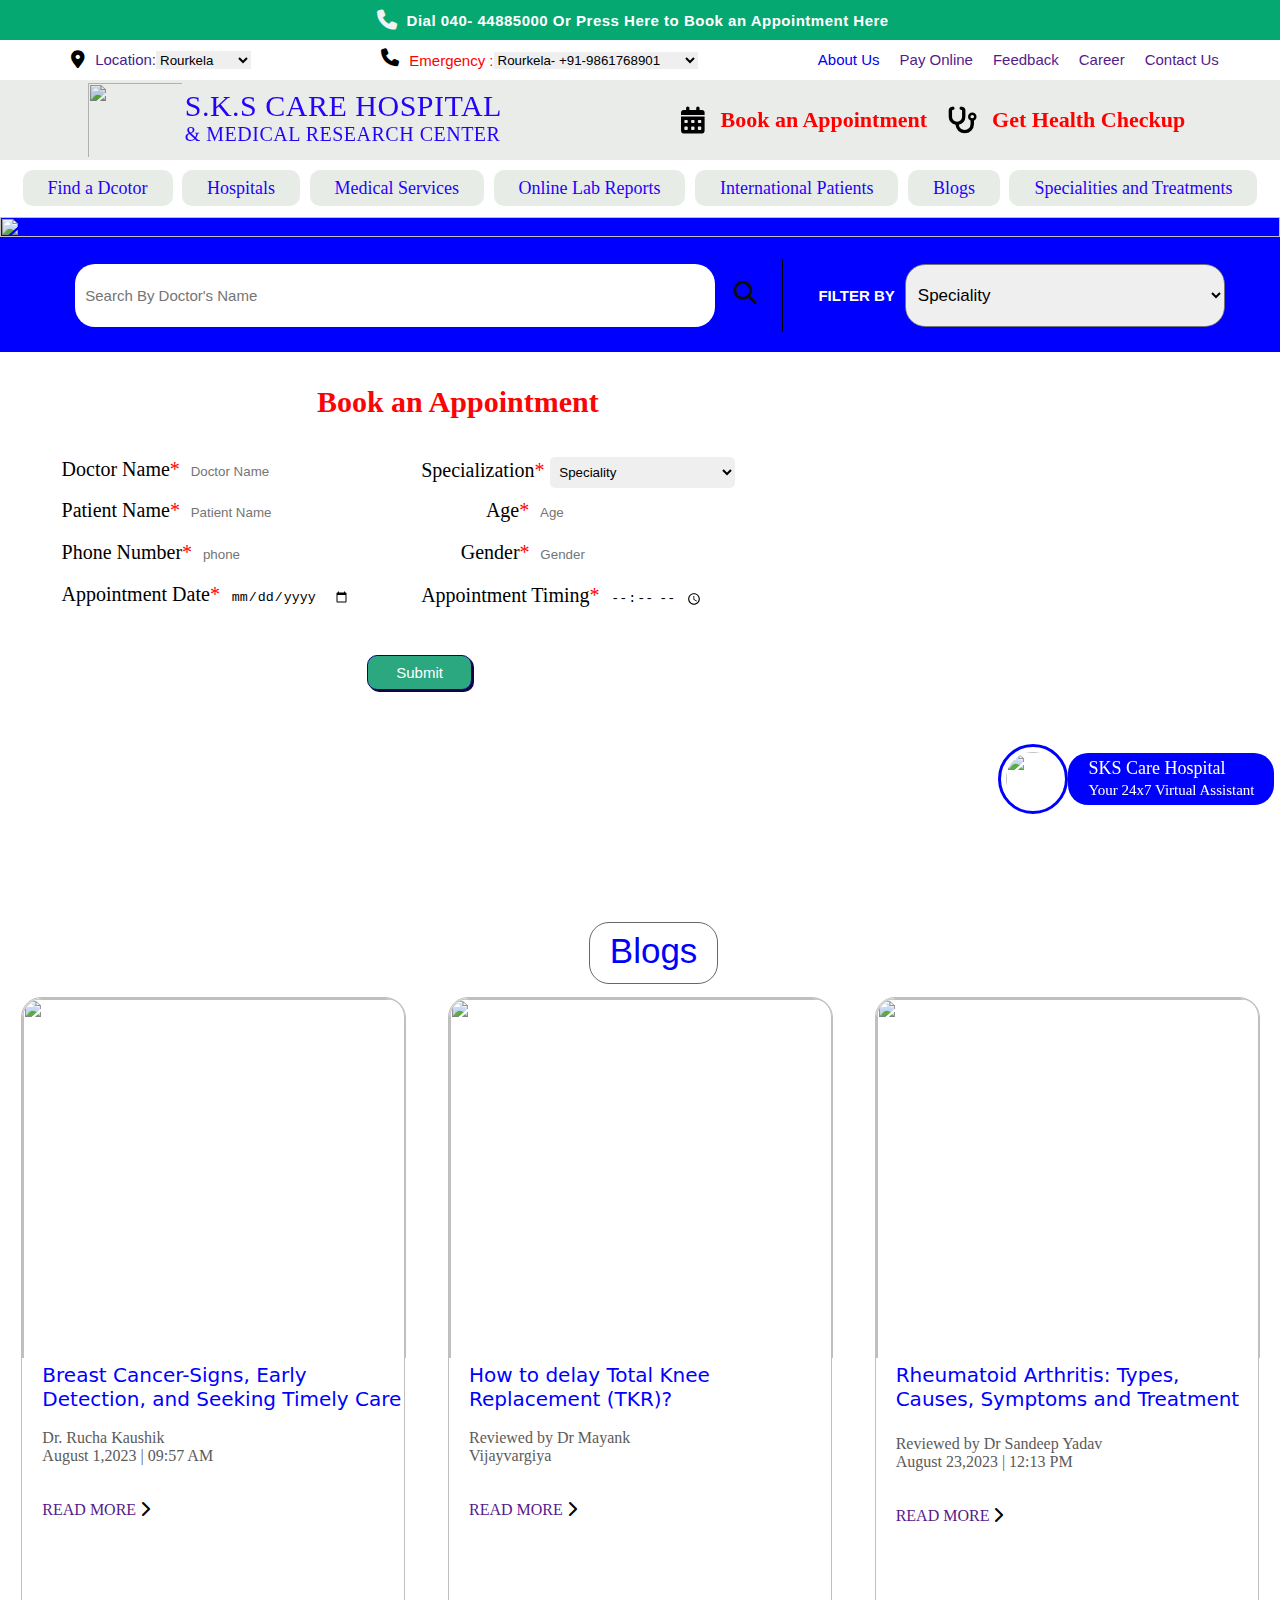
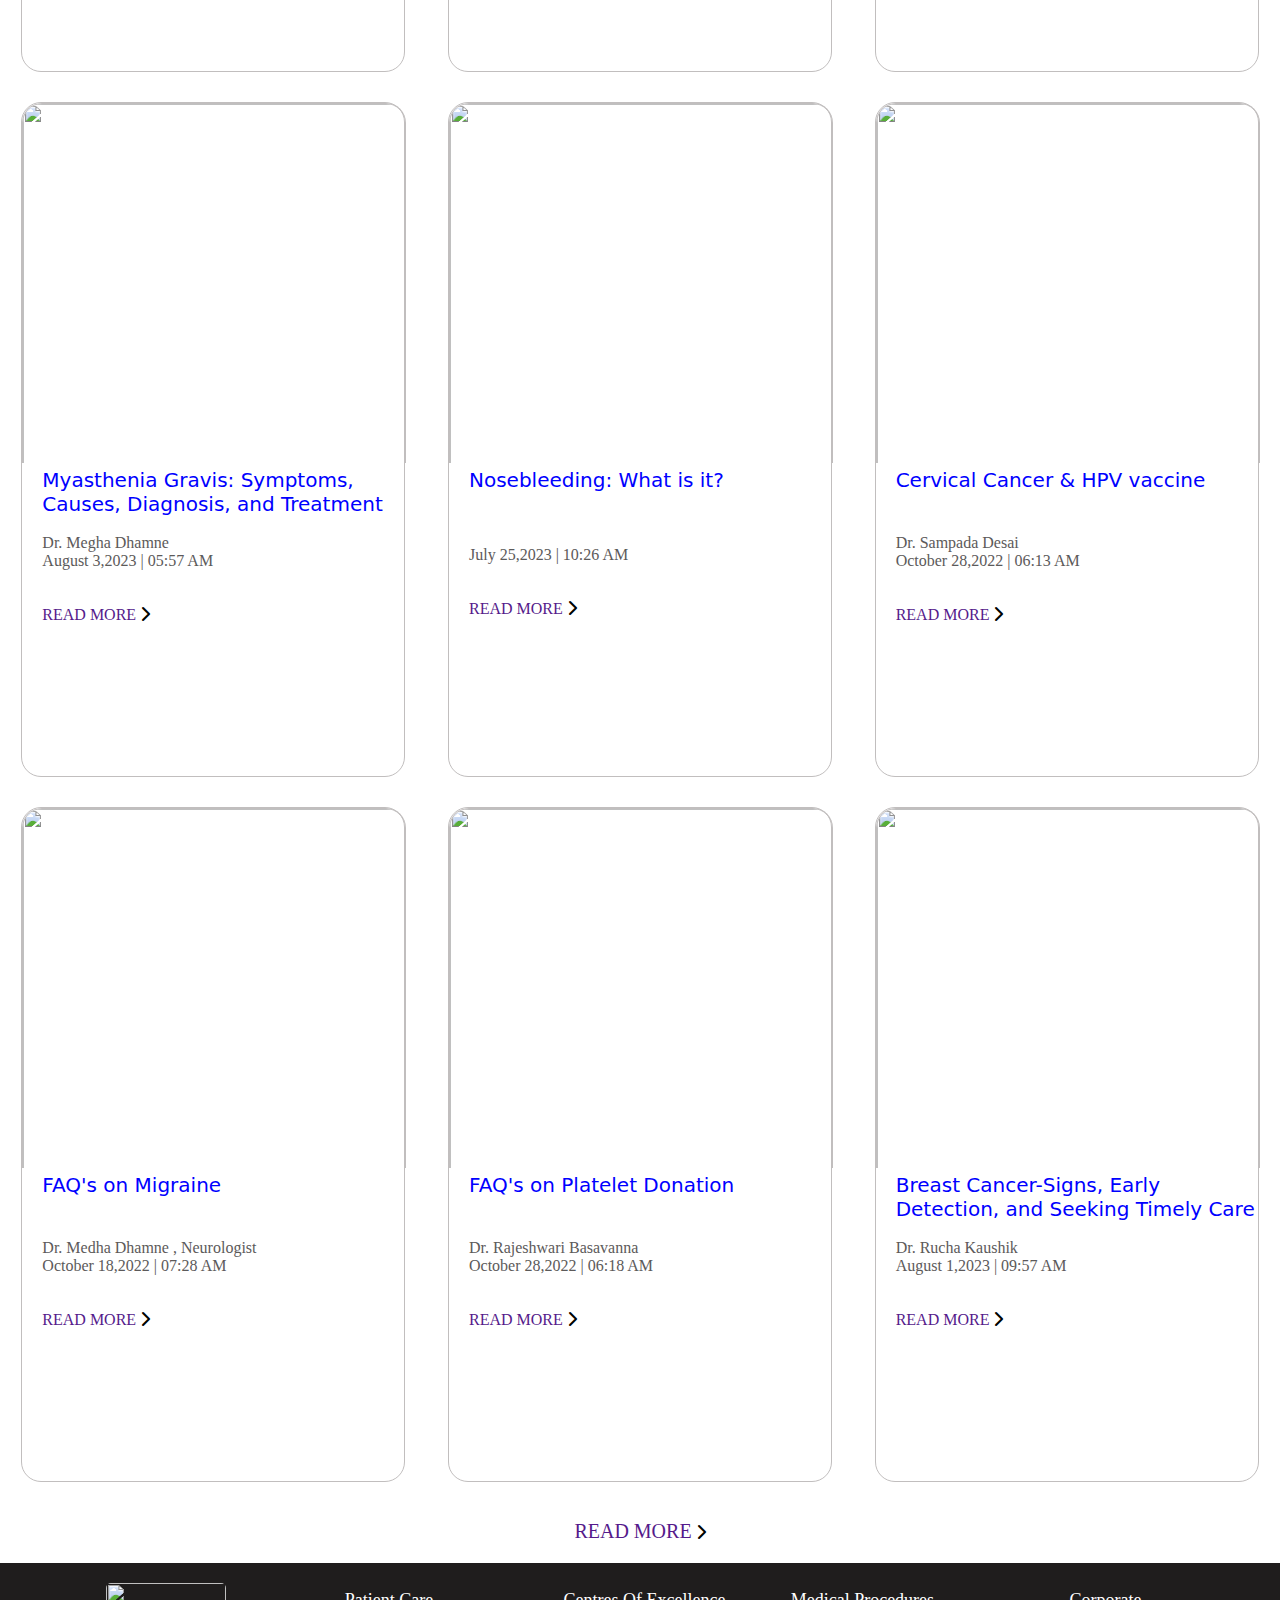
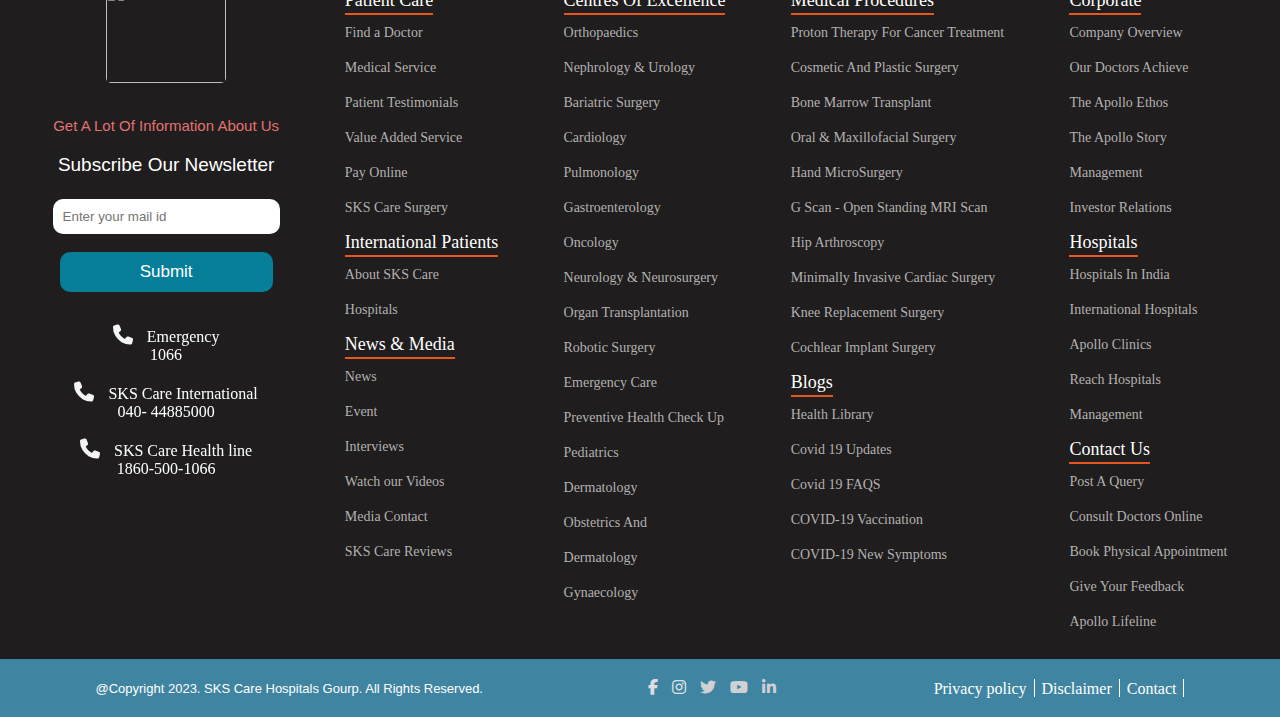
==== index.html @ 82504c47 "add new files" ====
<!DOCTYPE html>
<html lang="en">
  <head>
    <meta charset="UTF-8" />
    <meta name="viewport" content="width=device-width, initial-scale=1.0" />
    <link rel="icon" type="image/x-icon" href="hospital/Logo.png" />
    <title>SKScarehospital</title>
    <link
      rel="stylesheet"
      href="https://cdnjs.cloudflare.com/ajax/libs/font-awesome/6.4.2/css/all.min.css"
    />
    <link rel="stylesheet" href="Hospital.css" />
  </head>
  <body class="htmlbody">
    <div class="chatbot-parent">
      <div class="bot">
        <div class="chat-bot">
          <img
            src="hospital/images-fotor-bg-remover-20230918153416.png"
            alt=""
          />
          <p>
            SKS Care Hospital <br /><span>Your 24x7 Virtual Assistant</span>
          </p>
        </div>
      </div>
      <div class="chat-popup" id="myForm">
        <form action="/action_page.php" class="form-container">
          <h1>Chat</h1>

          <label for="msg"><b>Message</b></label>
          <i class="fa-solid fa-xmark" id="close" style="color: #0d0d0d"></i>
          <textarea placeholder="Type message.." name="msg" required></textarea>

          <button type="submit" class="btn">Send</button>
          <!-- <button type="button" class="btn cancel" onclick="closeForm()" >Close</button> -->
        </form>
      </div>
    </div>

    <div class="top-nav">
      <i class="fa-solid fa-phone" style="color: #f1f2f4"></i>
      <pre>Dial 040- 44885000 Or Press Here to Book an Appointment Here </pre>
    </div>

    <div class="nav2">
      <div class="location-selector">
        <i class="fa-solid fa-location-dot"></i>
        <pre>Location:</pre>
        <select name="select1" id="">
          <option value="option1" id="optionA1">Rourkela</option>
          <option value="option2" id="optionA2">Bhubneswar</option>
          <option value="option3" id="optionA3">Puri</option>
          <option value="option4" id="optionA4">Cuttack</option>
          <option value="option5" id="optionA5">Angul</option>
          <option value="option6" id="optionA6">Khurda</option>
          <option value="option7" id="optionA7">Keonjhar</option>
          <option value="option8" id="optionA8">Sambalpur</option>
          <option value="option9" id="optionA9">Jarsuguda</option>
        </select>
      </div>
      <div class="emergency-selector">
        <i class="fa-solid fa-phone fa-sm"></i>
        <pre>Emergency :</pre>
        <select name="select2" id="">
          <option value="option1" id="optionB1">
            Rourkela- +91-9861768901
          </option>
          <option value="option2" id="optionB2">
            Bhubneswar- +91-9861768902
          </option>
          <option value="option3" id="optionB3">Puri- +91-9861768903</option>
          <option value="option4" id="optionB4">Cuttack- +91-9861768904</option>
          <option value="option5" id="optionB5">Angul- +91-9861768905</option>
          <option value="option6" id="optionB6">Khurda- +91-9861768906</option>
          <option value="option7" id="optionB7">
            Keonjhar- +91-9861768907
          </option>
          <option value="option8" id="optionB8">
            Sambalpur- +91-9861768908
          </option>
          <option value="option9" id="optionB9">
            Jarsuguda- +91-9861768909
          </option>
        </select>
      </div>

      <div class="nav2-right">
        <ul>
          <li><a href="./About.html">About Us</a></li>
          <li><a href="">Pay Online</a></li>
          <li><a href="">Feedback</a></li>
          <li><a href="">Career</a></li>
          <li><a href="">Contact Us</a></li>
        </ul>
        <i class="fa-solid fa-bars" id="menubar"></i>
      </div>
    </div>

    <div class="header">
      <div class="header-left">
        <img src="hospital/Logo.png" alt="" />
        <a href=""
          ><h1>
            S.K.S CARE HOSPITAL <br />
            <span>& MEDICAL RESEARCH CENTER</span>
          </h1></a
        >
      </div>

      <div class="header-right">
        <i class="fa-solid fa-calendar-days"></i>
        <a href="#form">Book an Appointment</a>

        <i class="fa-solid fa-stethoscope"></i>
        <a href="">Get Health Checkup</a>
      </div>
    </div>

    <div class="header2">
      <ul>
        <li><a href="">Find a Dcotor</a></li>        
        <li><a href="">Hospitals</a></li>
        <li><a href="">Medical Services</a></li>
        <li><a href="">Online Lab Reports</a></li>
        <li><a href="">International Patients </a></li>
        <li><a href="#blogging">Blogs</a></li>     
        <li><a href="">Specialities and Treatments</a></li>
      </ul>
    </div>

    <div class="body">
      <img src="hospital/poster.png" alt="" />
    </div>

    <div class="search-bar">
      <div class="search-bar1">
        <input type="search" placeholder="Search By Doctor's Name" />
        <i class="fa-solid fa-magnifying-glass" style="color: #0d0d0e"></i>
      </div>
      <div class="search-bar2">
        <pre>FILTER BY</pre>
        <select name="" id="">
          <option value="">Speciality</option>
          <option value="">Adult Immunization Clinic</option>
          <option value="">Allergy Clinic</option>
          <option value="">Anaesthesioly</option>
          <option value="">Blood Bank</option>
          <option value="">Bone Marrow Transplant</option>
          <option value="">Cardiology</option>
          <option value="">Center For Cancer Care</option>
          <option value="">Center For Cardiac Care</option>
          <option value="">Child Devlopment Center</option>
          <option value="">Dental</option>
          <option value="">Drematology</option>
          <option value="">ENT</option>
          <option value="">gastrology</option>
          <option value="">General Surgery</option>
          <option value="">Gynecology</option>
          <option value="">IVF</option>
          <option value="">neurology</option>
        </select>
      </div>
    </div>

    <div class="form" id="form">
      <div class="form1">
        <form>
          <h2>Book an Appointment</h2>
          <div class="formgrid">
            <div>
              <label for="Doctor Name" class="doctor"> Doctor Name</label>

              <input
                type="text"
                id="Doctor Name"
                name="Doctor Name"
                placeholder="Doctor Name"
              />
            </div>
            <div>
              <label for="Specialization">Specialization</label>
              
              <select name="Specialization" id="Specialization">
                <option value="">Speciality</option>
                <option value="">Adult Immunization Clinic</option>
                <option value="">Allergy Clinic</option>
                <option value="">Anaesthesioly</option>
                <option value="">Blood Bank</option>
                <option value="">Bone Marrow Transplant</option>
                <option value="">Cardiology</option>
                <option value="">Center For Cancer Care</option>
                <option value="">Center For Cardiac Care</option>
                <option value="">Child Devlopment Center</option>
                <option value="">Dental</option>
                <option value="">Drematology</option>
                <option value="">ENT</option>
                <option value="">gastrology</option>
                <option value="">General Surgery</option>
                <option value="">Gynecology</option>
                <option value="">IVF</option>
                <option value="">neurology</option>
              </select>
            </div>
            <div>
              <label for="Patient Name" class="patient">Patient Name</label>

              <input
                type="text"
                name="Patient Name"
                id="Patient"
                placeholder="Patient Name"
              />
            </div>
            <div>
              <label for="Age" class="age">Age</label>

              <input type="number" name="Age" id="Age" placeholder="Age" />
            </div>
            <div>
              <label for="Phone Number" class="phone">Phone Number</label>
              <input type="tel" name="phone" id="phone" placeholder="phone" />
            </div>
            <div>
              <label for="Gender" class="gender">Gender</label>
              <input
                type="text"
                name="gender"
                id="gender"
                placeholder="Gender"
              />
            </div>
            <div>
              <label for="Appointment date" class="date"
                >Appointment Date</label
              >

              <input
                type="date"
                name="Appointment date"
                id="Appointment date"
              />
            </div>
            <div>
              <label for="Appointment timing" class="time"
                >Appointment Timing</label
              >

              <input
                type="time"
                name="Appointment timing"
                id="Appointment timing"
              />
            </div>
          </div>
        </form>
        <!-- <button>Reset</button> -->
        <button class="button">Submit</button>

        <p class="booked">
          * Appointment booked
          <span> SMS send to your register phone number</span> *
        </p>
      </div>
    </div>

    <div class="blogging" id="blogging">
      <div class="blogs"><h3>Blogs</h3></div>
      <div class="blogs-grid">
        <div class="blog">
          <img
            src="hospital/Breast Cancer_ Signs, Early Detection, and Seeking Timely Care.jpg"
            alt=""
          />
          <pre>
Breast Cancer-Signs, Early 
Detection, and Seeking Timely Care</pre
          >
          <br />
          <p>
            Dr. Rucha Kaushik <br />
            August 1,2023 | 09:57 AM
          </p>
          <br /><br />
          <a href="">READ MORE</a>
          <i class="fa-solid fa-chevron-right"></i>
        </div>
        <div class="blog">
          <img
            src="hospital/How to delay Total Knee Replacement TKR.jpg"
            alt=""
          />
          <pre>
How to delay Total Knee 
Replacement (TKR)?</pre
          >
          <br />
          <p>
            Reviewed by Dr Mayank <br />
            Vijayvargiya
          </p>
          <br /><br />
          <a href="">READ MORE</a>
          <i class="fa-solid fa-chevron-right"></i>
        </div>
        <div class="blog">
          <img src="hospital/Rheumatoid Arthritis.jpeg" alt="" />
          <pre>
Rheumatoid Arthritis: Types, 
Causes, Symptoms and Treatment
          </pre>

          <p>
            Reviewed by Dr Sandeep Yadav <br />
            August 23,2023 | 12:13 PM
          </p>
          <br /><br />
          <a href="">READ MORE</a>
          <i class="fa-solid fa-chevron-right"></i>
        </div>
        <div class="blog">
          <img
            src="hospital/Myasthenia Gravis_ Symptoms, Causes, Diagnosis, and Treatment.jpg"
            alt=""
          />
          <pre>
Myasthenia Gravis: Symptoms, 
Causes, Diagnosis, and Treatment</pre
          >
          <br />
          <p>
            Dr. Megha Dhamne <br />
            August 3,2023 | 05:57 AM
          </p>
          <br /><br />
          <a href="">READ MORE</a>
          <i class="fa-solid fa-chevron-right"></i>
        </div>
        <div class="blog">
          <img src="hospital/shutterstock_593921231.jpg" alt="" />
          <pre>Nosebleeding: What is it?</pre>
          <br />
          <p>
            <br /><br />
            July 25,2023 | 10:26 AM
          </p>
          <br /><br />
          <a href="">READ MORE</a>
          <i class="fa-solid fa-chevron-right"></i>
        </div>
        <div class="blog">
          <img src="hospital/ribbon-blue-color-crop-hands.jpg" alt="" />
          <pre>
Cervical Cancer & HPV vaccine 
<br></pre>
          <br />
          <p>
            Dr. Sampada Desai <br />
            October 28,2022 | 06:13 AM
          </p>
          <br /><br />
          <a href="">READ MORE</a>
          <i class="fa-solid fa-chevron-right"></i>
        </div>
        <div class="blog">
          <img
            src="hospital/nervous-stressed-female-student-feeling-headache-studying-cafe.jpg"
            alt=""
          />
          <pre>
FAQ's on Migraine 

</pre
          >
          <br />
          <p>
            Dr. Medha Dhamne , Neurologist
            <br />
            October 18,2022 | 07:28 AM
          </p>
          <br /><br />
          <a href="">READ MORE</a>
          <i class="fa-solid fa-chevron-right"></i>
        </div>
        <div class="blog">
          <img src="hospital/24062332_qz28_0ei0_211224 (1).jpg" alt="" />
          <pre>
FAQ's on Platelet Donation
            </pre
          >
          <br />
          <p>
            Dr. Rajeshwari Basavanna <br />
            October 28,2022 | 06:18 AM
          </p>
          <br /><br />
          <a href="">READ MORE</a>
          <i class="fa-solid fa-chevron-right"></i>
        </div>
        <div class="blog">
          <img
            src="hospital/Breast Cancer_ Signs, Early Detection, and Seeking Timely Care.jpg"
            alt=""
          />
          <pre>
Breast Cancer-Signs, Early 
Detection, and Seeking Timely Care</pre
          >
          <br />
          <p>
            Dr. Rucha Kaushik <br />
            August 1,2023 | 09:57 AM
          </p>
          <br /><br />
          <a href="">READ MORE</a>
          <i class="fa-solid fa-chevron-right"></i>
        </div>
      </div>

      <div class="more">
        <a href="">READ MORE</a> <i class="fa-solid fa-chevron-right"></i>
      </div>
    </div>

    <div class="footer">
      <div class="footer1">
        <div class="footer-left">
          <img src="hospital/Logo.png" alt="" />
          <pre>Get A Lot Of Information About Us</pre>
          <label for="Subscribe Our Newsletter">Subscribe Our Newsletter</label
          ><br />
          <input type="text" placeholder="Enter your mail id" /><br />
          <button>Submit</button><br />

          <i class="fa-solid fa-phone" style="color: #f5f5f5"></i>
          <p>
            Emergency <br />
            1066
          </p>
          <br />
          <br />
          <i class="fa-solid fa-phone" style="color: #f5f5f5"></i>
          <p>SKS Care International <br />040- 44885000</p>
          <br />
          <br />
          <i class="fa-solid fa-phone" style="color: #f5f5f5"></i>
          <p>SKS Care Health line <br />1860-500-1066</p>
        </div>
        <div class="footer-right">
          <p>Patient Care</p>
          <ul>
            <li><a href="">Find a Doctor</a></li>
            <li><a href="">Medical Service</a></li>
            <li><a href="">Patient Testimonials</a></li>
            <li><a href="">Value Added Service</a></li>
            <li><a href="">Pay Online</a></li>
            <li><a href="">SKS Care Surgery</a></li>
          </ul>

          <p>International Patients</p>
          <ul>
            <li><a href="">About SKS Care</a></li>
            <li><a href="">Hospitals</a></li>
          </ul>
          <p>News & Media</p>
          <ul>
            <li><a href="">News</a></li>
            <li><a href="">Event</a></li>
            <li><a href="">Interviews</a></li>
            <li><a href="">Watch our Videos</a></li>
            <li><a href="">Media Contact</a></li>
            <li><a href="">SKS Care Reviews</a></li>
          </ul>
        </div>
        <div class="footer-right">
          <p>Centres Of Excellence</p>
          <ul>
            <li><a href="">Orthopaedics</a></li>
            <li><a href="">Nephrology & Urology</a></li>
            <li><a href="">Bariatric Surgery</a></li>
            <li><a href="">Cardiology</a></li>
            <li><a href="">Pulmonology</a></li>
            <li><a href="">Gastroenterology</a></li>
            <li><a href="">Oncology</a></li>
            <li><a href="">Neurology & Neurosurgery</a></li>
            <li><a href="">Organ Transplantation</a></li>
            <li><a href="">Robotic Surgery</a></li>
            <li><a href="">Emergency Care</a></li>
            <li><a href="">Preventive Health Check Up</a></li>
            <li><a href="">Pediatrics</a></li>
            <li><a href="">Dermatology</a></li>
            <li><a href="">Obstetrics And</a></li>
            <li><a href="">Dermatology</a></li>
            <li><a href="">Gynaecology</a></li>
          </ul>
        </div>
        <div class="footer-right">
          <p>Medical Procedures</p>
          <ul>
            <li><a href="">Proton Therapy For Cancer Treatment</a></li>
            <li><a href="">Cosmetic And Plastic Surgery</a></li>
            <li><a href="">Bone Marrow Transplant</a></li>
            <li><a href="">Oral & Maxillofacial Surgery</a></li>
            <li><a href="">Hand MicroSurgery</a></li>
            <li><a href="">G Scan - Open Standing MRI Scan</a></li>
            <li><a href="">Hip Arthroscopy</a></li>
            <li><a href="">Minimally Invasive Cardiac Surgery</a></li>
            <li><a href="">Knee Replacement Surgery</a></li>
            <li><a href="">Cochlear Implant Surgery</a></li>
          </ul>

          <p>Blogs</p>
          <ul>
            <li><a href="">Health Library</a></li>
            <li><a href="">Covid 19 Updates</a></li>
            <li><a href="">Covid 19 FAQS</a></li>
            <li><a href="">COVID-19 Vaccination</a></li>
            <li><a href="">COVID-19 New Symptoms </a></li>
          </ul>
        </div>
        <div class="footer-right">
          <p>Corporate</p>
          <ul>
            <li><a href="">Company Overview</a></li>
            <li><a href="">Our Doctors Achieve</a></li>
            <li><a href="">The Apollo Ethos</a></li>
            <li><a href="">The Apollo Story</a></li>
            <li><a href="">Management</a></li>
            <li><a href="">Investor Relations</a></li>
          </ul>
          <p>Hospitals</p>
          <ul>
            <li><a href="">Hospitals In India</a></li>
            <li><a href="">International Hospitals</a></li>
            <li><a href="">Apollo Clinics</a></li>
            <li><a href="">Reach Hospitals</a></li>
            <li><a href="">Management</a></li>
          </ul>

          <p>Contact Us</p>
          <ul>
            <li><a href="">Post A Query</a></li>
            <li><a href="">Consult Doctors Online</a></li>
            <li><a href="">Book Physical Appointment</a></li>
            <li><a href="">Give Your Feedback</a></li>
            <li><a href="">Apollo Lifeline</a></li>
          </ul>
        </div>
      </div>
      
    </div>

    <div class="footer2">
      <div>
        <pre>
@Copyright 2023. SKS Care Hospitals Gourp. All Rights Reserved. </pre
        >
      </div>
      <div class="social">
        <a href=""
          ><i class="fa-brands fa-facebook-f" style="color: #dddddf"></i
        ></a>
        <a href=""
          ><i class="fa-brands fa-instagram" style="color: #dde0e4"></i
        ></a>
        <a href=""
          ><i class="fa-brands fa-twitter" style="color: #d0d1d2"></i
        ></a>
        <a href=""
          ><i class="fa-brands fa-youtube" style="color: #d1d1d3"></i
        ></a>
        <a href=""
          ><i class="fa-brands fa-linkedin-in" style="color: #d0d0d2"></i
        ></a>
      </div>

      <div class="footer2-end">
        <ul>
          <li><a href="">Privacy policy</a></li>
          <li><a href="">Disclaimer</a></li>
          <li><a href="">Contact</a></li>
        </ul>
      </div>
    </div>

    <div class="header-right-mob">
      <i class="fa-solid fa-calendar-days"></i>
      <a href="#form" id="book">Book an Appointment</a>

      <i class="fa-solid fa-stethoscope"></i>
      <a href="">Get Health Checkup</a>
    </div>
    <script src="Hospital.js"></script>
  </body>
</html>
---- Hospital.css ----
* {
  margin: 0;
  padding: 0;
  box-sizing: border-box;

}
.top-nav {
  width: 100%;
  background-color: rgb(6, 168, 114);
  /* text-align: center; */
  display: flex;
  justify-content: center;
  align-items: center;
  position: sticky;
  top: 0;
  left: 0;
}

.top-nav i {
  font-size: 20px;
  padding: 10px 0px;
}

.top-nav pre {
  color: white;
  font-size: 15px;
  font-family: "Segoe UI", Tahoma, Geneva, Verdana, sans-serif;
  font-weight: bold;
  letter-spacing: 0.5px;
  padding: 10px;
  animation: top-nav 3s linear infinite;
}

@keyframes top-nav {
  0% {
    color: rgb(3, 255, 58);
  }
  25% {
    color: yellow;
}

  50% {
    color: yellow;
  }

  100% {
    color: rgb(250, 254, 250);
  }
}

.nav2 {
  width: 100%;
  display: flex;
  justify-content: space-around;
  padding: 1px;
  align-items: center;
  box-sizing: border-box;
}
.nav2-right ul{
  display: flex;
  list-style: none;
}

.nav2 a {
  text-decoration: none;
  padding: 0px 10px;
  font-size: 15px;
  font-family: sans-serif;
}

.nav2 a:hover {
  font-size: 15.1px;
  background-color: rgb(6, 168, 114);
  border: 1px solid rgb(6, 168, 114);
  border-radius: 10px;
  color: white;
  text-decoration: underline;
  padding: 5px 10px;
}

.location-selector {
  display: flex;
  padding: 10px;
}

.location-selector select {
  border: none;
  /* margin-left: 10px; */
}
.location-selector pre {
  font-size: 15px;
  font-family: Arial, Helvetica, sans-serif;
  color: rgb(63, 34, 149);
}

.location-selector i {
  padding: 0px 10px;
  font-size: 18px;
}

.emergency-selector {
  display: flex;
  padding: 10px;
}

.emergency-selector select {
  border: none;
}
.emergency-selector pre {
  color: red;
  font-size: 15px;
  font-family: Arial, Helvetica, sans-serif;
}
.emergency-selector i {
  padding: 5px 10px;
  font-size: 18px;
}

.nav2-right i {
  font-size: 30px;
  display: none;
}

.header{
  width: 100%;
  display: flex;
  align-items: center;
  justify-content: space-around;
  
  /* background-color: rgb(210, 212, 210); */
  background-color: rgb(234, 236, 234);
  position: sticky;
  top: 5%;
  
  background-image: url(hospital/depositphotos_65754407-stock-photo-medical-center-corridor-interior.jpg);
  background-repeat: no-repeat;
  background-size: cover;
  
}

.header-left {
  display: flex;
  align-items: center;
  box-sizing: border-box;
 
}

.header-left a{
  text-decoration: none;
}

.header-left img {
  height: 80px;
  width: 100px;
  padding: 3px;
  mix-blend-mode: multiply;
}

.header-left h1 span {
  font-size: 20px;
  letter-spacing: 0.5px;
}
.header-left h1 {
  color: rgb(36, 3, 247);
  letter-spacing: 0.5px;
  font-size: 30px;
  font-weight: lighter;
line-height: 25px;

}
.header-right{
  display: flex;
  align-items: center;
  box-sizing: border-box;
  
}
.header-right i{
font-size: 27px;
padding: 10px;
}

.header-right a{
  text-decoration: none;
  font-size: 22px;
  padding: 0px 10px 0px 5px;
  color: red;
  font-weight: bold;
}
.header-right a:hover{
  font-size: 22.1px;
  color: rgb(54, 4, 250);
  text-decoration: underline;
}



.header2{
  width: 100%;
  
  padding: 1%;
}
.header2 ul{
  padding: 5px;
  display: flex;
  justify-content: space-around;
  box-sizing: border-box;
  list-style: none;
  
  
}

.header2 a{
  
  text-decoration: none;
  font-size: 18px;
  padding: 8px 25px;
  color: rgb(36, 3, 247);
  font-weight: normal;
  /* background-color: rgb(207, 209, 208); */
  background-color: rgb(231, 236, 231);
  border-radius: 10px;
  

}

.header2 a:hover{
  text-decoration: underline;
  font-size: 18.1px;
  background-color: rgb(210, 212, 210);
}
.body{
 background-color: blue;
 width: 100%;
 height: fit-content;
 box-sizing: border-box;

}
.body img{
  
width: 100%;
height: 100%;




}

.chat-bot {

  display: flex;
  width: fit-content;


align-items: center;

position: absolute;

position: fixed;
z-index: 9;
/* bottom: 10px; */
top: 78%;
left: 78%;
bottom: 5%;




}

.chat-bot img{
  height: 70px;
  width: 70px;
  padding: 5px;
  float: right;
  mix-blend-mode: multiply;
  border: 3px solid blue;
  border-radius: 50px;
}

.chat-bot p{
  font-size: 18px;
  padding: 5px 20px;
  background-color: blue;
  color: white;
  border-radius: 20px;
}

.chat-bot p span{
  font-size: 15px;
}

.search-bar{
  width: 100%;
  display: flex;

  justify-content: space-evenly;
  padding: 18px 20px 20px 20px;
  
  /* background-color: rgb(237, 239, 237); */

  background-color: blue;
}
.search-bar1 input{
width: 50vw;
height: 7vh;
font-size: 15px;
padding: 4px 8px 3px 10px;
border-radius: 20px;
/* border-color: blue; */

border-color: white;
border:none ;

}
.search-bar1{
  border-right: 1px solid black;
  padding: 5px 20px;
  /* margin-left: 3%; */
  
  
}



.search-bar2{
  display: flex;
  align-items: center;
  /* margin-left: 1%; */

}

.search-bar1 i{

  font-size: 23px;
  padding: 10px 5px 0px 15px ;
  /* position: relative; */
/* top: 4px;
left: 6px; */



  
}

.search-bar2 pre{
  font-size: 15px;
  font-family: Arial, Helvetica, sans-serif;
  font-weight: 550;
  padding-right: 10px;
  color: white;
  

}

.search-bar2 select{
  height: 7vh;
  width: 25vw;
  border-radius: 20px;
  font-size: 17px;
  padding-left: 8px;
  outline: 1.5px solid blue;

}

.form{
  width: 100%;
  background-image: url(hospital/appointment.jpg);
  background-repeat: no-repeat;
  background-size: cover;
  /* margin-top: 0.3%; */
  
 
}

.form1{
  

  padding: 18px;
  width: 59%;
  margin-bottom: 1%;
  height: 60vh;
  
  margin-left: 2%;
  /* border: 1px solid black; */
}
.formgrid{
  display: grid;
  grid-template-columns: 1fr 1fr;
  row-gap: 5%;
  margin-bottom: 6%;
  margin-top: 3%;

}

.form1 label{
  font-size: 20px;
  font-size: 580;
  margin-left: 5%;
  
  
}
.age{
  padding-left: 18%;
}
.gender{
  padding-left: 11%;
}

.form1 input{
  padding: 7px 20px 7px 5px ;
  border-radius: 5px;
  border: none;
  margin-top: 0.5%;
  margin-left: 0.5%;
  margin-bottom: 1%;

}
#phone{
  padding: 7px 9px 7px 5px ;
}

.form1 h2  {

  font-size: 30px;
  color: #fa0505;
  padding: 15px 0px;
  margin-left: 38%;
}

.form1 select{
  padding: 7px 10px 7px 5px ;
  border-radius: 5px;
  border: none;
  margin-top: 0.5%;
  margin-left: 0.5%;
}

.form1 label::after{
  content: "*";
  color: red;
}
.button{
  padding: 8px 28px;
  background-color: #2ca881;
  border: 1px solid rgb(13, 5, 116);
  border-radius: 10px;
  margin-top: 2%;
  font-weight: 500;
  color: white;
  font-size: 15px;
  box-shadow: 2px 2px rgb(19, 3, 70);
  margin-left: 45%;
  cursor: pointer;
  margin-bottom: 3%;
}

.buttonx{

  padding: 8px 28px;
  background-color: #2ca881;
  border: 1px solid rgb(13, 5, 116);
  border-radius: 10px;
  margin-top: 2%;
  font-weight: 500;
  color: white;
  font-size: 15px;
  
  margin-left: 45%;
  box-shadow: 0px 0px rgb(19, 3, 70);
  margin-bottom: 3%;
}

.booked{
  color: #fa0505;
  font-size: 16px;
  margin-left: 25%;
  display: none;
}

.bookedx{
  color: #fa0505;
  font-size: 16px;
  margin-left: 25%;
  display: block;
}



.blogging{
  width: 100%;
  padding: 5px 0px 20px 0px;
width: 100%;
text-align: center;

}
.more a{
  text-decoration: none;
  font-size: 20px;
  
}

.more{
  width: 100%;
  margin-top: 3%;
}

.blogs{
  text-align: center;
  
}

.blogs h3{
  font-size: 35px;
  padding: 8px 20px 12px 20px;
  font-weight: 500;
  color: blue;

  font-family: 'Segoe UI', Tahoma, Geneva, Verdana, sans-serif;
  border: 1px solid rgb(104, 102, 102);
  border-radius: 20px;
  width: fit-content;
  margin-left: 46%;
  margin-top: 1%;
  margin-bottom: 1%;
  text-align: center;
}


.blog{
  height: 75vh;
  width: 30vw;
  /* background-color: aqua; */
  border-radius: 20px;
  border: 1px solid rgb(193, 190, 190);
  text-align: left;
}

.blog img{
  height: 40vh;
  width: 30vw;
  border-top-right-radius: 20px;
  border-top-left-radius: 20px;
  border: 1px solid rgb(193, 190, 190);
  border-bottom: none;
}

.blog pre{
  /* text-align: left; */
  padding-left: 20px;
  font-size: 20px;
  font-family: system-ui, -apple-system, BlinkMacSystemFont, 'Segoe UI', Roboto, Oxygen, Ubuntu, Cantarell, 'Open Sans', 'Helvetica Neue', sans-serif;
  font-weight: 500;
  color: blue;
}

.blog p{
  /* text-align: left; */
  padding-left: 20px;
  color: rgb(92, 90, 90);
}

.blog a{
  
  /* margin-right: 230px; */
  padding-left: 20px;
  text-decoration: none;
}

.blogs-grid{
  width: 100%;
  display: grid;
  grid-template-columns: 1fr 1fr 1fr;
  row-gap: 30px;
  
  place-items: center;
  
  
}

.footer{
  width: 100%;
  background-color: rgb(31, 29, 29);
}

.footer1{
  display: flex;
  justify-content: space-around;
  padding: 20px;
}

 
.footer-right ul li{
  list-style: none;
}

.footer-right a{
  text-decoration: none;
  color: rgb(179, 177, 177);
  font-size: 14px;
  line-height: 35px;
  
}

.footer-right a:hover{
  color: rgb(240, 196, 116);
}

.footer-right p{
  font-size: 18px;
  color: white;
  line-height: 25px;
  padding: 5px 0px 0px 0px;
  border: 2px solid rgb(228, 87, 31);
  border-top: none;
  border-right: none;
  border-left: none;
  
  width: fit-content;

}
.footer-left{
  text-align: center;
}

.footer-left img{
  height: 100px;
  width: 120px;
  border-radius: 5px;
}

.footer-left i{
  
  font-size: 20px;
  border-radius: 80px;
  display: inline;
position: relative;
top: 5%;

padding: 0px 10px 0px 0px;

}

.footer-left label{
  color: white;
  font-size: 19px;
  font-family: 'Segoe UI', Tahoma, Geneva, Verdana, sans-serif;
  padding: 5px 0px 5px 0px;
}
.footer-left pre{
  color: rgb(226, 114, 114);
  font-size: 15px;
  font-family: 'Segoe UI', Tahoma, Geneva, Verdana, sans-serif;
  padding: 30px 0px 20px 0px;
  
}

.footer-left input{
  margin-top: 10%;
  padding: 10px 40px 10px 10px;
  border-radius: 10px;
  border: none;
  
  
}

.footer-left button{
  padding: 10px 80px 10px 80px;
  margin-top: 8%;
  border-radius: 10px;
  border: none;
  background-color: rgb(6, 126, 154);
  font-size: 17px;
  color: white;
}

.footer-left p{
  display: inline;
  color: white;
  position: relative;
  top: 5%;
}

.footer2{
  width: 100%;
  background-color: rgb(63, 133, 162);
  display: flex;
  justify-content: space-around;
  align-items: center;
  padding: 20px;

}
.footer2-end ul{
  display: flex;
}
.footer2-end ul li{
  list-style: none;

}

.footer2-end a{
  text-decoration: none;
  padding: 0.5px 7px 0.5px 7px ;
  color: white;
  border-right: 1px solid white;
}

.footer2 pre{
  color: white;
  font-family: 'Segoe UI', Tahoma, Geneva, Verdana, sans-serif;
  font-size: 13px;
}
.social a{
  padding-left: 10px;
}


/* Button used to open the chat form - fixed at the bottom of the page */
.open-button {
  background-color: #555;
  color: white;
  padding: 16px 20px;
  border: none;
  cursor: pointer;
  opacity: 0.8;
  position: fixed;
  bottom: 23px;
  right: 28px;
  width: 280px;
}

/* The popup chat - hidden by default */
.chat-popup {
  display: none;
  position: fixed;
  bottom: 0;
  right: 15px;
  border: 3px solid #f1f1f1;
  z-index: 9;
}

/* Add styles to the form container */
.form-container {
  max-width: 300px;
  padding: 10px;
  background-color: white;
}

/* Full-width textarea */
.form-container textarea {
  width: 100%;
  padding: 15px;
  margin: 5px 0 22px 0;
  border: none;
  background: #f1f1f1;
  resize: none;
  min-height: 200px;
}

/* When the textarea gets focus, do something */
.form-container textarea:focus {
  background-color: #ddd;
  outline: none;
}

/* Set a style for the submit/send button */
.form-container .btn {
  background-color: #04AA6D;
  color: white;
  padding: 16px 20px;
  border: none;
  cursor: pointer;
  width: 100%;
  margin-bottom:10px;
  opacity: 0.8;
}

/* Add a red background color to the cancel button */
.form-container .cancel {
  background-color: red;
}

/* Add some hover effects to buttons */
.form-container .btn:hover, .open-button:hover {
  opacity: 1;}

  #myForm i{
    
    float: right;
    position: relative;
    bottom: 10%;
    font-size: 30px;
  } 
  .header-right-mob{
    display: none;
  }

  /* page2 */

  .about{
    width: 100%;
    
    background-color: blue;
    /* text-align: center; */
    box-sizing: border-box;
    text-align: center;
    padding-bottom: 50px;
    
  }

  .about h3{
    color: white;
    padding: 20px 0px 1px 0px;
    font-size: 30px;
    border-bottom:3px solid  rgb(228, 87, 31) ;
    width: fit-content;
    margin-left: 33%;
    margin-bottom: 3%;
    
  }
  .about p{
    color: white;
    font-size: 17px;
font-family: sans-serif;
line-height: 25px;


  }

  .vm{
    width: 100%;
    display: flex;
    justify-content: space-around;
    align-items: center;
  }

  .vm img {
    margin-top: 8%;
  }
.vm{
  font-size: 16px;
  font-weight: 500;
  font-family: sans-serif;
}
  .vm h3{
    font-size: 190%;
    
    border-bottom: 3px solid rgb(228, 87, 31) ;
    width: fit-content;
    margin-left: 40%;
    margin-bottom: 2%;
  }
  .vision{
    text-align: center;
  }
  .mission{
    text-align: center;
  }
.ourvalues{
  background-color: #2a2828;
  padding: 3% 0%;
  text-align: center;
}

.ourvalues h3{
  color: white;
  margin: 0% 0% 3% 0%;
  font-size: 35px;
}
  .value{
    width: 100%;
   
    display: flex;
    justify-content: center;
    text-align: center;
    column-gap: 4%;
    
  }

  .value img {
    height: 150px;
    width:150px;
    border: 1px solid white;
    border-radius: 50%;
    padding: 5%;
  }

  .value p{
    color: white;
    font-size: 22px;
    font-family: system-ui, -apple-system, BlinkMacSystemFont, 'Segoe UI', Roboto, Oxygen, Ubuntu, Cantarell, 'Open Sans', 'Helvetica Neue', sans-serif;
    font-weight: lighter;
  }


  .cashless{
    background-image: url(hospital/Cashless-policy-final.jpg);
    background-repeat: no-repeat;
    background-size: cover;
    width: 100%;
    
  }


  .cashless h3{

    color: white;
  }

  .tpa{
    display: flex;
    margin-top: 12%;
    flex-wrap: wrap;
    width: 70%;
    column-gap: 2%;
    margin-left: 2%;

    margin-bottom: 3%;
    
    
    
  } 
.tpa img{
  width: 220px;
  height: 130px;
  
  border:2px solid black ;
  border-radius: 20px;

  margin-bottom: 10%;
  
  
} 




@media screen and (max-width: 480px) {

  .top-nav{
    display: none;

  }
  .nav2{
    width: 100%;
  }
  .nav2-right{
    width: fit-content;

  }
  
  .nav2-right ul{
    display: none;

    
  }
  .nav2-right i{
    display: block;
    font-size: 25px;
    position: fixed;
  /* position: absolute; */
  top: 3%;
  left: 90%; 
  
  
  
  
  
  
  }

  .nav2{
    display: block;
  }

 

  .header-right-mob {
    display: block;

    padding-left: 12px;
  background-color: #fa0505;
  height: 5%;
  width: 100%;
  position: absolute;
  
  position: sticky;
  z-index: 0;
  bottom: 0;
  top: 95%;
  opacity: 0.7;
    
  }
  .header-right-mob i{
    font-size: 16px;
    padding: 2% 0% 0% 0%;
    opacity: 1;

    
    
    }
    
    .header-right-mob a{
      text-decoration: none;
      font-size: 16px;
      padding: 2% 3%  0% 0%;
      color: rgb(249, 247, 247);
      font-weight: bold;
      margin-right: 1%;
      opacity: 1;
      width: fit-content;
      
      
    }
    #book{
      border-right: 1px solid black;
      
    }
    .header-right{
      display: none;
    }
    .header{
      width: 100%;
      text-align: center;
      position: sticky;
      top: 0;
      background-image: url(hospital/depositphotos_65754407-stock-photo-medical-center-corridor-interior.jpg);
      
      
    }

    .header2 ul{
      padding: 5px;
      display: flex;
      flex-wrap: wrap;
      justify-content: space-between;
      box-sizing: border-box;
      list-style: none;
      
      
    }

    .header2 li{
      flex: 35%;
      margin-left: 5%;
      margin-bottom: 2%;
      margin-top: 2%;
    }
    
    
    .header2 a{
      
      border: 1px solid rgb(250, 249, 249);
  font-size: 14px;
  text-align: center;
  padding: 6px 8px;

  
  
  background-color: #2d2c2c;
  color: #f8f7f7;
    }

    .header-left h1 span {
      font-size: 13px;
      letter-spacing: 0.5px;
    }
    .header-left h1 {
      color: rgb(36, 3, 247);
      letter-spacing: 0.5px;
      font-size: 20px;
      font-weight: lighter;
    line-height: 20px;
    
    }
    .header-left img {
      height: 70px;
      width: 90px;
      padding: 3px;
      mix-blend-mode: multiply;
    }

    .chat-bot{
      display: none;
    }

    .blogs{
      margin-right: 16%;
    }
    

    .blogs-grid{
      display: grid;
      grid-template-columns: repeat(auto-fill, minmax(350px, 1fr));
      place-items: center;
      width: 100%;
      height: 500px;
      overflow-y: scroll;
      box-sizing: border-box;
      margin-top: 2%;


    }
    .blog{
      height: 77vh;
      width: 95%;
      /* background-color: aqua; */
      border-radius: 20px;
      border: 1px solid rgb(193, 190, 190);
    }
    .blogs h3{
      font-size: 25px;
      padding: 8px 20px 12px 20px;
    }
    .blog img{
      height: 40vh;
      width: 95vw;
      border-top-right-radius: 20px;
      border-top-left-radius: 20px;
      border: 1px solid rgb(193, 190, 190);
      border-bottom: none;
    }
    .blog pre{
      font-size: 18px;
    }

    .search-bar{
      display: block;
      align-items: center;
      width: 100%;
    }


    
    .search-bar1 input{
    width: 85%;
    height: 4vh;
    font-size: 14px;
    padding: 4px 8px 5px 10px;
    border-radius: 20px;
    /* border-color: blue; */
    
    border-color: white;
    border:none ;
    
    }
    .search-bar1{
      border-right: none;
      padding: 5px 0px;
      
      
      
    }
    
    
    
    .search-bar2{
      display: flex;
      align-items: center;
      /* margin-left: 1%; */
    
    }
    
    .search-bar1 i{
    
      font-size: 22px;
      padding: 5px 5px 0px 10px ;
      /* position: relative; */
    /* top: 4px;
    left: 6px; */
    
    
    
      
    }
    
    .search-bar2 pre{
      font-size: 12px;
      font-family: Arial, Helvetica, sans-serif;
      font-weight: 550;
      padding-right: 10px;
      color: white;
      
    
    }
    
    .search-bar2 select{
      height: 4vh;
      width: 65%;
      border-radius: 20px;
      font-size: 15px;
      padding-left: 8px;
      outline: 1.5px solid blue;
    
    }

    .form{
      width: 100%;
      background-image: url(hospital/Getty_Images_Appointment_Schedule.png);
      background-repeat: no-repeat;
      background-size: cover;
      
      display: block;
      
    }

    .formgrid{
      display: grid;
      grid-template-columns: 1fr;
      row-gap: 2%;
      margin-bottom: 3%;
      margin-top: 2%;
      margin-left: 15%;
    
    }
    #Specialization{
      display: block;
    }
    .form p{
      font-size: 12px;
      margin-left: -7%;
    }
  

    .form1{

      padding: 18px 0px;
      width: 100%;
      margin-bottom: 5%;
      height: 100vh;
      margin-left: 0%;
      /* border: 1px solid black; */
    }
    
    .form1 label{
      font-size: 20px;
      font-size: 580;
      margin-left: 0%;
      
    }

    .Patient{
      padding-left: 50px;
    }
    .age{
      padding-left: 0%;
      display: block;
    }
    #age{
      display: block;
    }
    
    .gender{
      padding-left: 0%;
      display: block;
    }
    #gender{
      display: block;
    }
    
    .form1 input{
      padding: 7px 20px 7px 5px ;
      border-radius: 5px;
      border: none;
      margin-top: 0.5%;
      margin-left: 0.5%;
      margin-bottom: 1%;
      margin-right: 10%;
    
    }
    
    .form1 h2  {
    
      font-size: 28px;
      color: #fa0505;
      padding: 15px 0px;
      margin-left: 15%;
    
    }
    
    .form1 select{
      padding: 7px 10px 7px 5px ;
      border-radius: 5px;
      border: none;
      margin-top: 0.5%;
      
    }
    
    .form1 label::after{
      content: "*";
      color: red;
    }
    .button{
      padding: 8px 28px;
      background-color: #2ca881;
      border: 1px solid rgb(13, 5, 116);
      border-radius: 10px;
      margin-top: 30%;
      font-weight: 500;
      color: white;
      font-size: 15px;
      box-shadow: 2px 2px rgb(19, 3, 70);
      cursor: pointer;
      margin-left: 30%;
    }

    .buttonx{
      padding: 8px 28px;
      background-color: #2ca881;
      border: 1px solid rgb(13, 5, 116);
      border-radius: 10px;
      margin-top: 30%;
      font-weight: 500;
      color: white;
      font-size: 15px;
      box-shadow: none;
      cursor: pointer;
      margin-left: 30%;
    }

    
    
.booked{
  color: #fa0505;
  font-size: 14px;
  width: fit-content;
  display: none;
  
  padding-left: 12%;
}

.bookedx{
  color: #fa0505;
  font-size: 14px;
  width: fit-content;
  display: block;
  
  padding-left: 12%;
}

    
    
    
    .footer1{
      display: block;
      text-align: center;
      padding: 20px;
    }

.footer-right{
  display: grid;
  grid-template-columns: 1fr 1fr;
  row-gap: 10px;
  
  place-items: center;
}


    .footer-right p{
      
      text-align: center;
      
    }

    .footer-right ul{
      margin-bottom: 15%;
    }

    .footer-left{
      margin-bottom: 15%;
    }


    .footer-left button{
      padding: 10px 80px 10px 80px;
      margin-top: 5%;
      margin-bottom: 5%;
      border-radius: 10px;
      border: none;
      background-color: rgb(6, 126, 154);
      font-size: 17px;
      color: white;

    }


    .footer2{
      background-color: rgb(63, 133, 162);
      display: grid;
      grid-template-columns: 1fr;
  row-gap: 10px;
  
  place-items: center;
  box-sizing: border-box;
      
    
    }

.about{
  width: 100%;
  height: auto;
  border: 1px solid blue;
}

    
  .about h3{
    color: white;
    padding: 20px 0px 1px 0px;
    font-size: 18px;
    font-weight: bold;
    font-family: Impact, Haettenschweiler, 'Arial Narrow Bold', sans-serif;
    border-bottom:3px solid  rgb(228, 87, 31) ;
    border-top: none;
    width: fit-content;
    margin-left: 8%;
    margin-bottom: 3%;
    
  }
  .about p{
    color: white;
    font-size: 15px;
font-family: sans-serif;
font-style: italic;

  }

  .vm{
    display: block;
text-align: center;
    margin: 5% 0%;
    
  }

  .about h3{
    font-size: 19px;
    margin-left: 0%;
    font-weight: bold;
    font-family: 'Times New Roman', Times, serif;
  }

  .value{
    width: 100%;
   
    display: flex;
    flex-wrap: wrap;
    justify-content: center;
    text-align: center;
    column-gap: 4%;
    
  }

  .value div{
    margin-bottom: 3%;
  }

  .cashless h3{

    color: rgb(213, 14, 14);
    font-size: 30px;
    margin-left: 30%;
    margin-top: 10%;
    font-weight: bold;
    border-bottom: 2px solid blue;
    width: fit-content;
  }

  .tpa{
    display: flex;
    margin-top: 12%;
    flex-wrap: wrap;
    width: 70%;
    column-gap: 2%;
    margin-left: 23%;

    margin-bottom: 3%;
    
    
    
  }
  .tpa img{
    width: 220px;
    height: 130px;
    mix-blend-mode: darken;
    border:2px solid black ;
    border-radius: 20px;
  
    margin-bottom: 10%;
    
  }

  }

.menux{
  z-index: 9;
  position: absolute;
  width: 100%;
  display: block;
  /* transition: all 100s ease; */
  
  
}

.menux ul{
  display: block;
  list-style: none;

}

.menux ul li{
  border: 1px solid rgb(250, 249, 249);
  font-size: 10px;
  text-align: center;
  padding: 3px;
  background-color: #100f0f;
  
}

.menux ul li a{
  color: #f9f6f6;
}
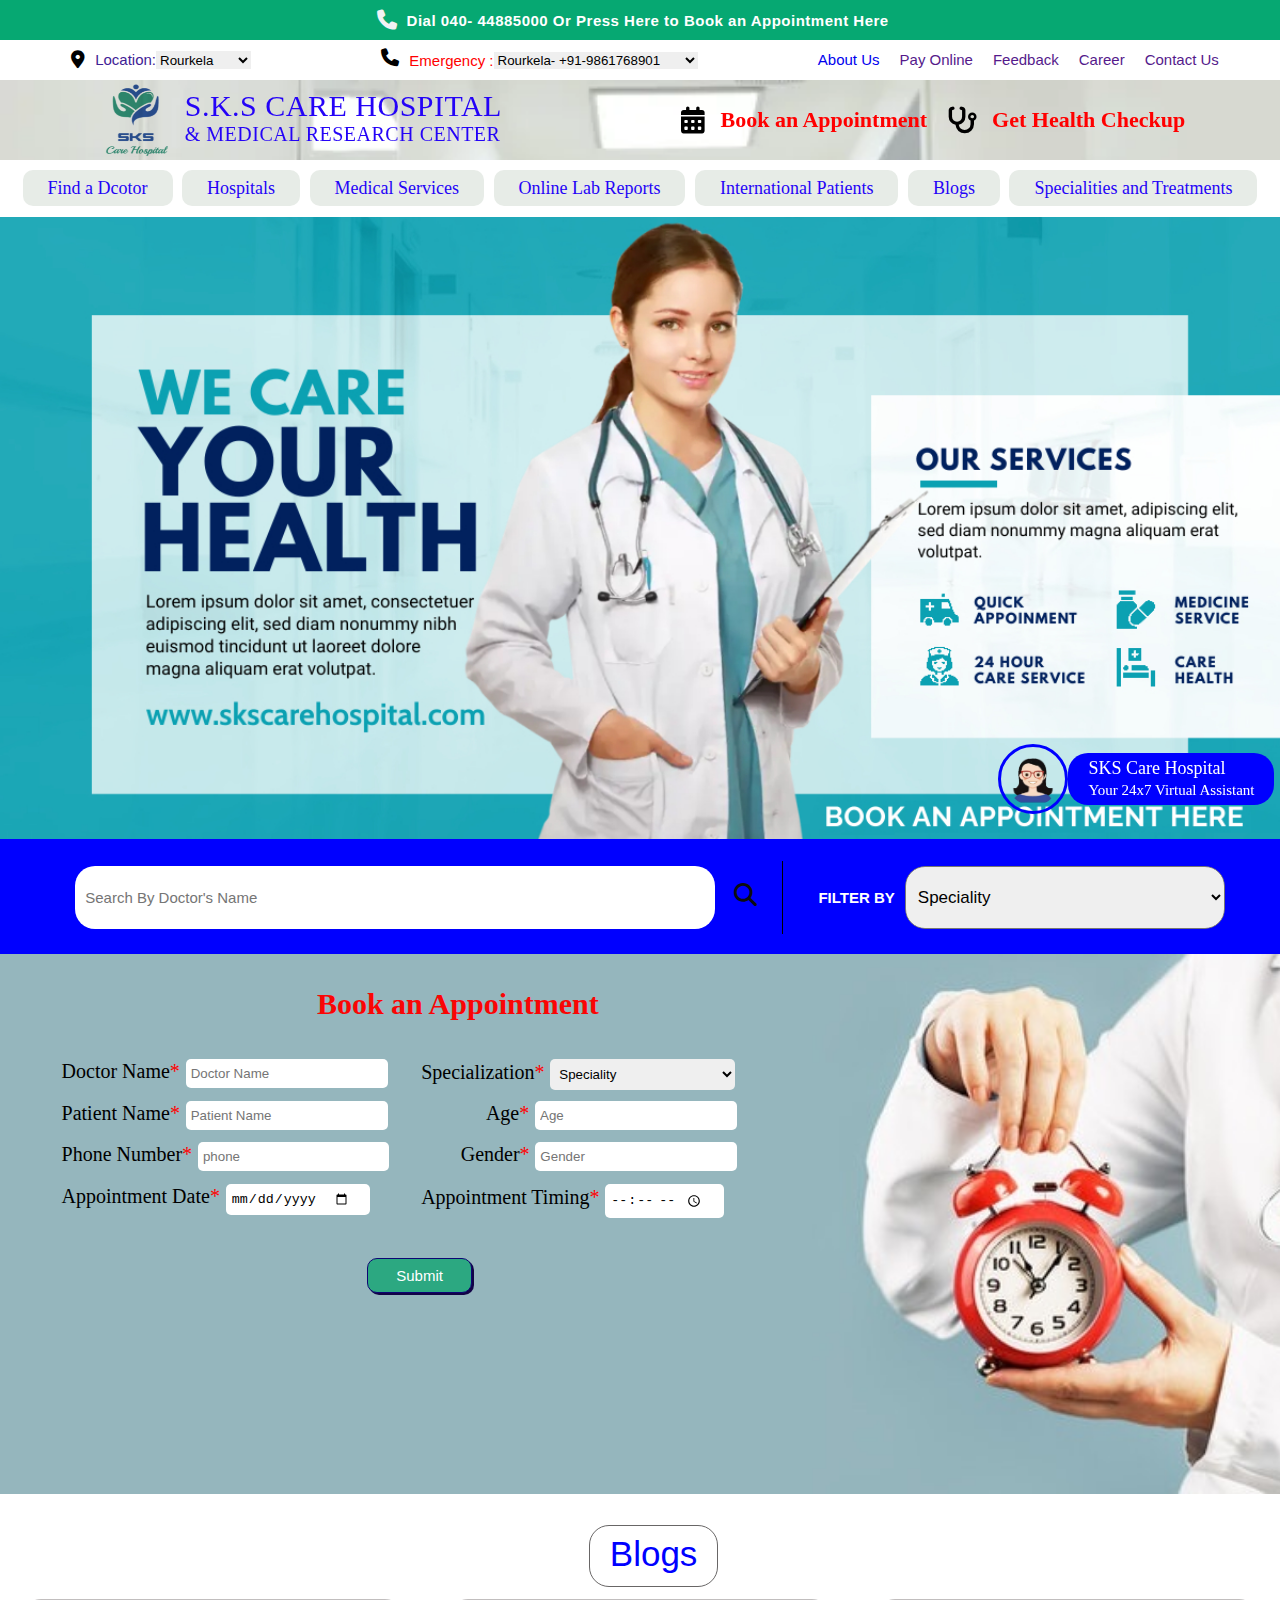
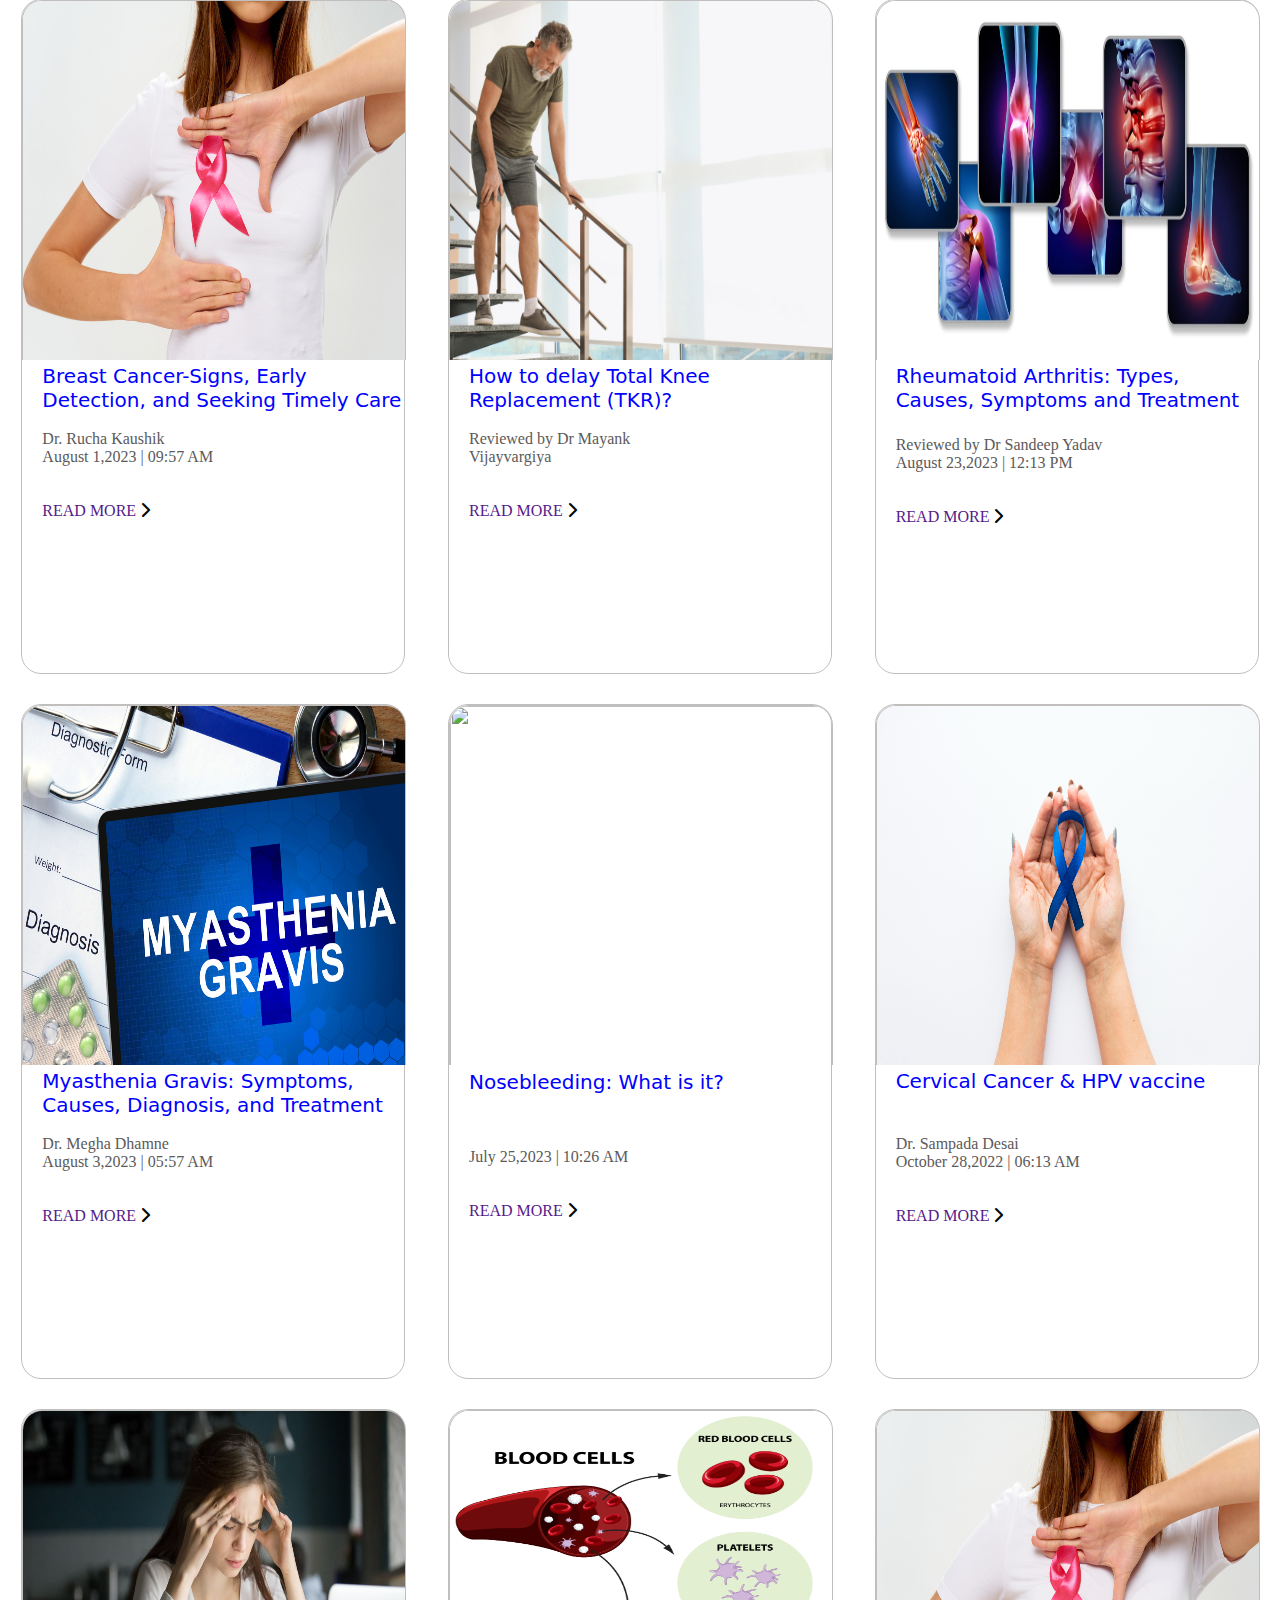
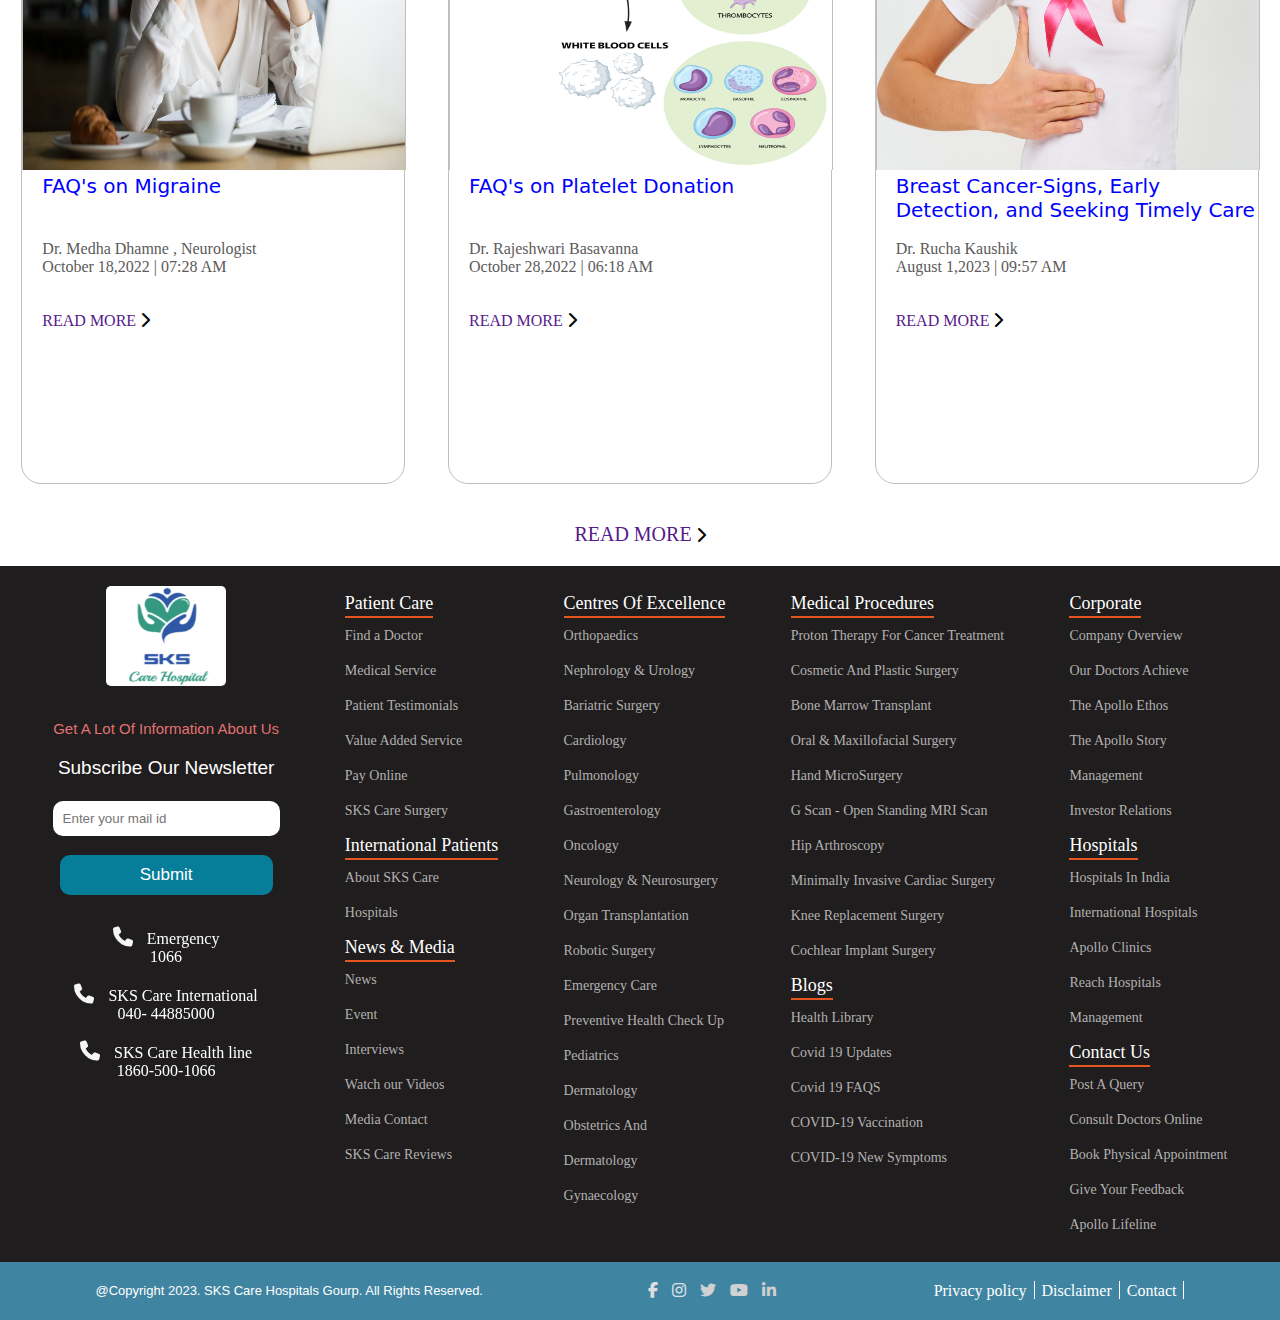
==== commit 68fb3145: "Hospital Webpage added" ====
--- a/index.html
+++ b/index.html
@@ -1,595 +1,595 @@
-<!DOCTYPE html>
-<html lang="en">
-  <head>
-    <meta charset="UTF-8" />
-    <meta name="viewport" content="width=device-width, initial-scale=1.0" />
-    <link rel="icon" type="image/x-icon" href="hospital/Logo.png" />
-    <title>SKScarehospital</title>
-    <link
-      rel="stylesheet"
-      href="https://cdnjs.cloudflare.com/ajax/libs/font-awesome/6.4.2/css/all.min.css"
-    />
-    <link rel="stylesheet" href="Hospital.css" />
-  </head>
-  <body class="htmlbody">
-    <div class="chatbot-parent">
-      <div class="bot">
-        <div class="chat-bot">
-          <img
-            src="hospital/images-fotor-bg-remover-20230918153416.png"
-            alt=""
-          />
-          <p>
-            SKS Care Hospital <br /><span>Your 24x7 Virtual Assistant</span>
-          </p>
-        </div>
-      </div>
-      <div class="chat-popup" id="myForm">
-        <form action="/action_page.php" class="form-container">
-          <h1>Chat</h1>
-
-          <label for="msg"><b>Message</b></label>
-          <i class="fa-solid fa-xmark" id="close" style="color: #0d0d0d"></i>
-          <textarea placeholder="Type message.." name="msg" required></textarea>
-
-          <button type="submit" class="btn">Send</button>
-          <!-- <button type="button" class="btn cancel" onclick="closeForm()" >Close</button> -->
-        </form>
-      </div>
-    </div>
-
-    <div class="top-nav">
-      <i class="fa-solid fa-phone" style="color: #f1f2f4"></i>
-      <pre>Dial 040- 44885000 Or Press Here to Book an Appointment Here </pre>
-    </div>
-
-    <div class="nav2">
-      <div class="location-selector">
-        <i class="fa-solid fa-location-dot"></i>
-        <pre>Location:</pre>
-        <select name="select1" id="">
-          <option value="option1" id="optionA1">Rourkela</option>
-          <option value="option2" id="optionA2">Bhubneswar</option>
-          <option value="option3" id="optionA3">Puri</option>
-          <option value="option4" id="optionA4">Cuttack</option>
-          <option value="option5" id="optionA5">Angul</option>
-          <option value="option6" id="optionA6">Khurda</option>
-          <option value="option7" id="optionA7">Keonjhar</option>
-          <option value="option8" id="optionA8">Sambalpur</option>
-          <option value="option9" id="optionA9">Jarsuguda</option>
-        </select>
-      </div>
-      <div class="emergency-selector">
-        <i class="fa-solid fa-phone fa-sm"></i>
-        <pre>Emergency :</pre>
-        <select name="select2" id="">
-          <option value="option1" id="optionB1">
-            Rourkela- +91-9861768901
-          </option>
-          <option value="option2" id="optionB2">
-            Bhubneswar- +91-9861768902
-          </option>
-          <option value="option3" id="optionB3">Puri- +91-9861768903</option>
-          <option value="option4" id="optionB4">Cuttack- +91-9861768904</option>
-          <option value="option5" id="optionB5">Angul- +91-9861768905</option>
-          <option value="option6" id="optionB6">Khurda- +91-9861768906</option>
-          <option value="option7" id="optionB7">
-            Keonjhar- +91-9861768907
-          </option>
-          <option value="option8" id="optionB8">
-            Sambalpur- +91-9861768908
-          </option>
-          <option value="option9" id="optionB9">
-            Jarsuguda- +91-9861768909
-          </option>
-        </select>
-      </div>
-
-      <div class="nav2-right">
-        <ul>
-          <li><a href="./About.html">About Us</a></li>
-          <li><a href="">Pay Online</a></li>
-          <li><a href="">Feedback</a></li>
-          <li><a href="">Career</a></li>
-          <li><a href="">Contact Us</a></li>
-        </ul>
-        <i class="fa-solid fa-bars" id="menubar"></i>
-      </div>
-    </div>
-
-    <div class="header">
-      <div class="header-left">
-        <img src="hospital/Logo.png" alt="" />
-        <a href=""
-          ><h1>
-            S.K.S CARE HOSPITAL <br />
-            <span>& MEDICAL RESEARCH CENTER</span>
-          </h1></a
-        >
-      </div>
-
-      <div class="header-right">
-        <i class="fa-solid fa-calendar-days"></i>
-        <a href="#form">Book an Appointment</a>
-
-        <i class="fa-solid fa-stethoscope"></i>
-        <a href="">Get Health Checkup</a>
-      </div>
-    </div>
-
-    <div class="header2">
-      <ul>
-        <li><a href="">Find a Dcotor</a></li>        
-        <li><a href="">Hospitals</a></li>
-        <li><a href="">Medical Services</a></li>
-        <li><a href="">Online Lab Reports</a></li>
-        <li><a href="">International Patients </a></li>
-        <li><a href="#blogging">Blogs</a></li>     
-        <li><a href="">Specialities and Treatments</a></li>
-      </ul>
-    </div>
-
-    <div class="body">
-      <img src="hospital/poster.png" alt="" />
-    </div>
-
-    <div class="search-bar">
-      <div class="search-bar1">
-        <input type="search" placeholder="Search By Doctor's Name" />
-        <i class="fa-solid fa-magnifying-glass" style="color: #0d0d0e"></i>
-      </div>
-      <div class="search-bar2">
-        <pre>FILTER BY</pre>
-        <select name="" id="">
-          <option value="">Speciality</option>
-          <option value="">Adult Immunization Clinic</option>
-          <option value="">Allergy Clinic</option>
-          <option value="">Anaesthesioly</option>
-          <option value="">Blood Bank</option>
-          <option value="">Bone Marrow Transplant</option>
-          <option value="">Cardiology</option>
-          <option value="">Center For Cancer Care</option>
-          <option value="">Center For Cardiac Care</option>
-          <option value="">Child Devlopment Center</option>
-          <option value="">Dental</option>
-          <option value="">Drematology</option>
-          <option value="">ENT</option>
-          <option value="">gastrology</option>
-          <option value="">General Surgery</option>
-          <option value="">Gynecology</option>
-          <option value="">IVF</option>
-          <option value="">neurology</option>
-        </select>
-      </div>
-    </div>
-
-    <div class="form" id="form">
-      <div class="form1">
-        <form>
-          <h2>Book an Appointment</h2>
-          <div class="formgrid">
-            <div>
-              <label for="Doctor Name" class="doctor"> Doctor Name</label>
-
-              <input
-                type="text"
-                id="Doctor Name"
-                name="Doctor Name"
-                placeholder="Doctor Name"
-              />
-            </div>
-            <div>
-              <label for="Specialization">Specialization</label>
-              
-              <select name="Specialization" id="Specialization">
-                <option value="">Speciality</option>
-                <option value="">Adult Immunization Clinic</option>
-                <option value="">Allergy Clinic</option>
-                <option value="">Anaesthesioly</option>
-                <option value="">Blood Bank</option>
-                <option value="">Bone Marrow Transplant</option>
-                <option value="">Cardiology</option>
-                <option value="">Center For Cancer Care</option>
-                <option value="">Center For Cardiac Care</option>
-                <option value="">Child Devlopment Center</option>
-                <option value="">Dental</option>
-                <option value="">Drematology</option>
-                <option value="">ENT</option>
-                <option value="">gastrology</option>
-                <option value="">General Surgery</option>
-                <option value="">Gynecology</option>
-                <option value="">IVF</option>
-                <option value="">neurology</option>
-              </select>
-            </div>
-            <div>
-              <label for="Patient Name" class="patient">Patient Name</label>
-
-              <input
-                type="text"
-                name="Patient Name"
-                id="Patient"
-                placeholder="Patient Name"
-              />
-            </div>
-            <div>
-              <label for="Age" class="age">Age</label>
-
-              <input type="number" name="Age" id="Age" placeholder="Age" />
-            </div>
-            <div>
-              <label for="Phone Number" class="phone">Phone Number</label>
-              <input type="tel" name="phone" id="phone" placeholder="phone" />
-            </div>
-            <div>
-              <label for="Gender" class="gender">Gender</label>
-              <input
-                type="text"
-                name="gender"
-                id="gender"
-                placeholder="Gender"
-              />
-            </div>
-            <div>
-              <label for="Appointment date" class="date"
-                >Appointment Date</label
-              >
-
-              <input
-                type="date"
-                name="Appointment date"
-                id="Appointment date"
-              />
-            </div>
-            <div>
-              <label for="Appointment timing" class="time"
-                >Appointment Timing</label
-              >
-
-              <input
-                type="time"
-                name="Appointment timing"
-                id="Appointment timing"
-              />
-            </div>
-          </div>
-        </form>
-        <!-- <button>Reset</button> -->
-        <button class="button">Submit</button>
-
-        <p class="booked">
-          * Appointment booked
-          <span> SMS send to your register phone number</span> *
-        </p>
-      </div>
-    </div>
-
-    <div class="blogging" id="blogging">
-      <div class="blogs"><h3>Blogs</h3></div>
-      <div class="blogs-grid">
-        <div class="blog">
-          <img
-            src="hospital/Breast Cancer_ Signs, Early Detection, and Seeking Timely Care.jpg"
-            alt=""
-          />
-          <pre>
-Breast Cancer-Signs, Early 
-Detection, and Seeking Timely Care</pre
-          >
-          <br />
-          <p>
-            Dr. Rucha Kaushik <br />
-            August 1,2023 | 09:57 AM
-          </p>
-          <br /><br />
-          <a href="">READ MORE</a>
-          <i class="fa-solid fa-chevron-right"></i>
-        </div>
-        <div class="blog">
-          <img
-            src="hospital/How to delay Total Knee Replacement TKR.jpg"
-            alt=""
-          />
-          <pre>
-How to delay Total Knee 
-Replacement (TKR)?</pre
-          >
-          <br />
-          <p>
-            Reviewed by Dr Mayank <br />
-            Vijayvargiya
-          </p>
-          <br /><br />
-          <a href="">READ MORE</a>
-          <i class="fa-solid fa-chevron-right"></i>
-        </div>
-        <div class="blog">
-          <img src="hospital/Rheumatoid Arthritis.jpeg" alt="" />
-          <pre>
-Rheumatoid Arthritis: Types, 
-Causes, Symptoms and Treatment
-          </pre>
-
-          <p>
-            Reviewed by Dr Sandeep Yadav <br />
-            August 23,2023 | 12:13 PM
-          </p>
-          <br /><br />
-          <a href="">READ MORE</a>
-          <i class="fa-solid fa-chevron-right"></i>
-        </div>
-        <div class="blog">
-          <img
-            src="hospital/Myasthenia Gravis_ Symptoms, Causes, Diagnosis, and Treatment.jpg"
-            alt=""
-          />
-          <pre>
-Myasthenia Gravis: Symptoms, 
-Causes, Diagnosis, and Treatment</pre
-          >
-          <br />
-          <p>
-            Dr. Megha Dhamne <br />
-            August 3,2023 | 05:57 AM
-          </p>
-          <br /><br />
-          <a href="">READ MORE</a>
-          <i class="fa-solid fa-chevron-right"></i>
-        </div>
-        <div class="blog">
-          <img src="hospital/shutterstock_593921231.jpg" alt="" />
-          <pre>Nosebleeding: What is it?</pre>
-          <br />
-          <p>
-            <br /><br />
-            July 25,2023 | 10:26 AM
-          </p>
-          <br /><br />
-          <a href="">READ MORE</a>
-          <i class="fa-solid fa-chevron-right"></i>
-        </div>
-        <div class="blog">
-          <img src="hospital/ribbon-blue-color-crop-hands.jpg" alt="" />
-          <pre>
-Cervical Cancer & HPV vaccine 
-<br></pre>
-          <br />
-          <p>
-            Dr. Sampada Desai <br />
-            October 28,2022 | 06:13 AM
-          </p>
-          <br /><br />
-          <a href="">READ MORE</a>
-          <i class="fa-solid fa-chevron-right"></i>
-        </div>
-        <div class="blog">
-          <img
-            src="hospital/nervous-stressed-female-student-feeling-headache-studying-cafe.jpg"
-            alt=""
-          />
-          <pre>
-FAQ's on Migraine 
-
-</pre
-          >
-          <br />
-          <p>
-            Dr. Medha Dhamne , Neurologist
-            <br />
-            October 18,2022 | 07:28 AM
-          </p>
-          <br /><br />
-          <a href="">READ MORE</a>
-          <i class="fa-solid fa-chevron-right"></i>
-        </div>
-        <div class="blog">
-          <img src="hospital/24062332_qz28_0ei0_211224 (1).jpg" alt="" />
-          <pre>
-FAQ's on Platelet Donation
-            </pre
-          >
-          <br />
-          <p>
-            Dr. Rajeshwari Basavanna <br />
-            October 28,2022 | 06:18 AM
-          </p>
-          <br /><br />
-          <a href="">READ MORE</a>
-          <i class="fa-solid fa-chevron-right"></i>
-        </div>
-        <div class="blog">
-          <img
-            src="hospital/Breast Cancer_ Signs, Early Detection, and Seeking Timely Care.jpg"
-            alt=""
-          />
-          <pre>
-Breast Cancer-Signs, Early 
-Detection, and Seeking Timely Care</pre
-          >
-          <br />
-          <p>
-            Dr. Rucha Kaushik <br />
-            August 1,2023 | 09:57 AM
-          </p>
-          <br /><br />
-          <a href="">READ MORE</a>
-          <i class="fa-solid fa-chevron-right"></i>
-        </div>
-      </div>
-
-      <div class="more">
-        <a href="">READ MORE</a> <i class="fa-solid fa-chevron-right"></i>
-      </div>
-    </div>
-
-    <div class="footer">
-      <div class="footer1">
-        <div class="footer-left">
-          <img src="hospital/Logo.png" alt="" />
-          <pre>Get A Lot Of Information About Us</pre>
-          <label for="Subscribe Our Newsletter">Subscribe Our Newsletter</label
-          ><br />
-          <input type="text" placeholder="Enter your mail id" /><br />
-          <button>Submit</button><br />
-
-          <i class="fa-solid fa-phone" style="color: #f5f5f5"></i>
-          <p>
-            Emergency <br />
-            1066
-          </p>
-          <br />
-          <br />
-          <i class="fa-solid fa-phone" style="color: #f5f5f5"></i>
-          <p>SKS Care International <br />040- 44885000</p>
-          <br />
-          <br />
-          <i class="fa-solid fa-phone" style="color: #f5f5f5"></i>
-          <p>SKS Care Health line <br />1860-500-1066</p>
-        </div>
-        <div class="footer-right">
-          <p>Patient Care</p>
-          <ul>
-            <li><a href="">Find a Doctor</a></li>
-            <li><a href="">Medical Service</a></li>
-            <li><a href="">Patient Testimonials</a></li>
-            <li><a href="">Value Added Service</a></li>
-            <li><a href="">Pay Online</a></li>
-            <li><a href="">SKS Care Surgery</a></li>
-          </ul>
-
-          <p>International Patients</p>
-          <ul>
-            <li><a href="">About SKS Care</a></li>
-            <li><a href="">Hospitals</a></li>
-          </ul>
-          <p>News & Media</p>
-          <ul>
-            <li><a href="">News</a></li>
-            <li><a href="">Event</a></li>
-            <li><a href="">Interviews</a></li>
-            <li><a href="">Watch our Videos</a></li>
-            <li><a href="">Media Contact</a></li>
-            <li><a href="">SKS Care Reviews</a></li>
-          </ul>
-        </div>
-        <div class="footer-right">
-          <p>Centres Of Excellence</p>
-          <ul>
-            <li><a href="">Orthopaedics</a></li>
-            <li><a href="">Nephrology & Urology</a></li>
-            <li><a href="">Bariatric Surgery</a></li>
-            <li><a href="">Cardiology</a></li>
-            <li><a href="">Pulmonology</a></li>
-            <li><a href="">Gastroenterology</a></li>
-            <li><a href="">Oncology</a></li>
-            <li><a href="">Neurology & Neurosurgery</a></li>
-            <li><a href="">Organ Transplantation</a></li>
-            <li><a href="">Robotic Surgery</a></li>
-            <li><a href="">Emergency Care</a></li>
-            <li><a href="">Preventive Health Check Up</a></li>
-            <li><a href="">Pediatrics</a></li>
-            <li><a href="">Dermatology</a></li>
-            <li><a href="">Obstetrics And</a></li>
-            <li><a href="">Dermatology</a></li>
-            <li><a href="">Gynaecology</a></li>
-          </ul>
-        </div>
-        <div class="footer-right">
-          <p>Medical Procedures</p>
-          <ul>
-            <li><a href="">Proton Therapy For Cancer Treatment</a></li>
-            <li><a href="">Cosmetic And Plastic Surgery</a></li>
-            <li><a href="">Bone Marrow Transplant</a></li>
-            <li><a href="">Oral & Maxillofacial Surgery</a></li>
-            <li><a href="">Hand MicroSurgery</a></li>
-            <li><a href="">G Scan - Open Standing MRI Scan</a></li>
-            <li><a href="">Hip Arthroscopy</a></li>
-            <li><a href="">Minimally Invasive Cardiac Surgery</a></li>
-            <li><a href="">Knee Replacement Surgery</a></li>
-            <li><a href="">Cochlear Implant Surgery</a></li>
-          </ul>
-
-          <p>Blogs</p>
-          <ul>
-            <li><a href="">Health Library</a></li>
-            <li><a href="">Covid 19 Updates</a></li>
-            <li><a href="">Covid 19 FAQS</a></li>
-            <li><a href="">COVID-19 Vaccination</a></li>
-            <li><a href="">COVID-19 New Symptoms </a></li>
-          </ul>
-        </div>
-        <div class="footer-right">
-          <p>Corporate</p>
-          <ul>
-            <li><a href="">Company Overview</a></li>
-            <li><a href="">Our Doctors Achieve</a></li>
-            <li><a href="">The Apollo Ethos</a></li>
-            <li><a href="">The Apollo Story</a></li>
-            <li><a href="">Management</a></li>
-            <li><a href="">Investor Relations</a></li>
-          </ul>
-          <p>Hospitals</p>
-          <ul>
-            <li><a href="">Hospitals In India</a></li>
-            <li><a href="">International Hospitals</a></li>
-            <li><a href="">Apollo Clinics</a></li>
-            <li><a href="">Reach Hospitals</a></li>
-            <li><a href="">Management</a></li>
-          </ul>
-
-          <p>Contact Us</p>
-          <ul>
-            <li><a href="">Post A Query</a></li>
-            <li><a href="">Consult Doctors Online</a></li>
-            <li><a href="">Book Physical Appointment</a></li>
-            <li><a href="">Give Your Feedback</a></li>
-            <li><a href="">Apollo Lifeline</a></li>
-          </ul>
-        </div>
-      </div>
-      
-    </div>
-
-    <div class="footer2">
-      <div>
-        <pre>
-@Copyright 2023. SKS Care Hospitals Gourp. All Rights Reserved. </pre
-        >
-      </div>
-      <div class="social">
-        <a href=""
-          ><i class="fa-brands fa-facebook-f" style="color: #dddddf"></i
-        ></a>
-        <a href=""
-          ><i class="fa-brands fa-instagram" style="color: #dde0e4"></i
-        ></a>
-        <a href=""
-          ><i class="fa-brands fa-twitter" style="color: #d0d1d2"></i
-        ></a>
-        <a href=""
-          ><i class="fa-brands fa-youtube" style="color: #d1d1d3"></i
-        ></a>
-        <a href=""
-          ><i class="fa-brands fa-linkedin-in" style="color: #d0d0d2"></i
-        ></a>
-      </div>
-
-      <div class="footer2-end">
-        <ul>
-          <li><a href="">Privacy policy</a></li>
-          <li><a href="">Disclaimer</a></li>
-          <li><a href="">Contact</a></li>
-        </ul>
-      </div>
-    </div>
-
-    <div class="header-right-mob">
-      <i class="fa-solid fa-calendar-days"></i>
-      <a href="#form" id="book">Book an Appointment</a>
-
-      <i class="fa-solid fa-stethoscope"></i>
-      <a href="">Get Health Checkup</a>
-    </div>
-    <script src="Hospital.js"></script>
-  </body>
-</html>
+<!DOCTYPE html>
+<html lang="en">
+  <head>
+    <meta charset="UTF-8" />
+    <meta name="viewport" content="width=device-width, initial-scale=1.0" />
+    <link rel="icon" type="image/x-icon" href="hospital/Logo.png" />
+    <title>SKScarehospital</title>
+    <link
+      rel="stylesheet"
+      href="https://cdnjs.cloudflare.com/ajax/libs/font-awesome/6.4.2/css/all.min.css"
+    />
+    <link rel="stylesheet" href="Hospital.css" />
+  </head>
+  <body class="htmlbody">
+    <div class="chatbot-parent">
+      <div class="bot">
+        <div class="chat-bot">
+          <img
+            src="hospital/images-fotor-bg-remover-20230918153416.png"
+            alt=""
+          />
+          <p>
+            SKS Care Hospital <br /><span>Your 24x7 Virtual Assistant</span>
+          </p>
+        </div>
+      </div>
+      <div class="chat-popup" id="myForm">
+        <form action="/action_page.php" class="form-container">
+          <h1>Chat</h1>
+
+          <label for="msg"><b>Message</b></label>
+          <i class="fa-solid fa-xmark" id="close" style="color: #0d0d0d"></i>
+          <textarea placeholder="Type message.." name="msg" required></textarea>
+
+          <button type="submit" class="btn">Send</button>
+          <!-- <button type="button" class="btn cancel" onclick="closeForm()" >Close</button> -->
+        </form>
+      </div>
+    </div>
+
+    <div class="top-nav">
+      <i class="fa-solid fa-phone" style="color: #f1f2f4"></i>
+      <pre>Dial 040- 44885000 Or Press Here to Book an Appointment Here </pre>
+    </div>
+
+    <div class="nav2">
+      <div class="location-selector">
+        <i class="fa-solid fa-location-dot"></i>
+        <pre>Location:</pre>
+        <select name="select1" id="">
+          <option value="option1" id="optionA1">Rourkela</option>
+          <option value="option2" id="optionA2">Bhubneswar</option>
+          <option value="option3" id="optionA3">Puri</option>
+          <option value="option4" id="optionA4">Cuttack</option>
+          <option value="option5" id="optionA5">Angul</option>
+          <option value="option6" id="optionA6">Khurda</option>
+          <option value="option7" id="optionA7">Keonjhar</option>
+          <option value="option8" id="optionA8">Sambalpur</option>
+          <option value="option9" id="optionA9">Jarsuguda</option>
+        </select>
+      </div>
+      <div class="emergency-selector">
+        <i class="fa-solid fa-phone fa-sm"></i>
+        <pre>Emergency :</pre>
+        <select name="select2" id="">
+          <option value="option1" id="optionB1">
+            Rourkela- +91-9861768901
+          </option>
+          <option value="option2" id="optionB2">
+            Bhubneswar- +91-9861768902
+          </option>
+          <option value="option3" id="optionB3">Puri- +91-9861768903</option>
+          <option value="option4" id="optionB4">Cuttack- +91-9861768904</option>
+          <option value="option5" id="optionB5">Angul- +91-9861768905</option>
+          <option value="option6" id="optionB6">Khurda- +91-9861768906</option>
+          <option value="option7" id="optionB7">
+            Keonjhar- +91-9861768907
+          </option>
+          <option value="option8" id="optionB8">
+            Sambalpur- +91-9861768908
+          </option>
+          <option value="option9" id="optionB9">
+            Jarsuguda- +91-9861768909
+          </option>
+        </select>
+      </div>
+
+      <div class="nav2-right">
+        <ul>
+          <li><a href="./About.html">About Us</a></li>
+          <li><a href="">Pay Online</a></li>
+          <li><a href="">Feedback</a></li>
+          <li><a href="">Career</a></li>
+          <li><a href="">Contact Us</a></li>
+        </ul>
+        <i class="fa-solid fa-bars" id="menubar"></i>
+      </div>
+    </div>
+
+    <div class="header">
+      <div class="header-left">
+        <img src="hospital/Logo.png" alt="" />
+        <a href=""
+          ><h1>
+            S.K.S CARE HOSPITAL <br />
+            <span>& MEDICAL RESEARCH CENTER</span>
+          </h1></a
+        >
+      </div>
+
+      <div class="header-right">
+        <i class="fa-solid fa-calendar-days"></i>
+        <a href="#form">Book an Appointment</a>
+
+        <i class="fa-solid fa-stethoscope"></i>
+        <a href="">Get Health Checkup</a>
+      </div>
+    </div>
+
+    <div class="header2">
+      <ul>
+        <li><a href="">Find a Dcotor</a></li>        
+        <li><a href="">Hospitals</a></li>
+        <li><a href="">Medical Services</a></li>
+        <li><a href="">Online Lab Reports</a></li>
+        <li><a href="">International Patients </a></li>
+        <li><a href="#blogging">Blogs</a></li>     
+        <li><a href="">Specialities and Treatments</a></li>
+      </ul>
+    </div>
+
+    <div class="body">
+      <img src="hospital/poster.png" alt="" />
+    </div>
+
+    <div class="search-bar">
+      <div class="search-bar1">
+        <input type="search" placeholder="Search By Doctor's Name" />
+        <i class="fa-solid fa-magnifying-glass" style="color: #0d0d0e"></i>
+      </div>
+      <div class="search-bar2">
+        <pre>FILTER BY</pre>
+        <select name="" id="">
+          <option value="">Speciality</option>
+          <option value="">Adult Immunization Clinic</option>
+          <option value="">Allergy Clinic</option>
+          <option value="">Anaesthesioly</option>
+          <option value="">Blood Bank</option>
+          <option value="">Bone Marrow Transplant</option>
+          <option value="">Cardiology</option>
+          <option value="">Center For Cancer Care</option>
+          <option value="">Center For Cardiac Care</option>
+          <option value="">Child Devlopment Center</option>
+          <option value="">Dental</option>
+          <option value="">Drematology</option>
+          <option value="">ENT</option>
+          <option value="">gastrology</option>
+          <option value="">General Surgery</option>
+          <option value="">Gynecology</option>
+          <option value="">IVF</option>
+          <option value="">neurology</option>
+        </select>
+      </div>
+    </div>
+
+    <div class="form" id="form">
+      <div class="form1">
+        <form>
+          <h2>Book an Appointment</h2>
+          <div class="formgrid">
+            <div>
+              <label for="Doctor Name" class="doctor"> Doctor Name</label>
+
+              <input
+                type="text"
+                id="Doctor Name"
+                name="Doctor Name"
+                placeholder="Doctor Name"
+              />
+            </div>
+            <div>
+              <label for="Specialization">Specialization</label>
+              
+              <select name="Specialization" id="Specialization">
+                <option value="">Speciality</option>
+                <option value="">Adult Immunization Clinic</option>
+                <option value="">Allergy Clinic</option>
+                <option value="">Anaesthesioly</option>
+                <option value="">Blood Bank</option>
+                <option value="">Bone Marrow Transplant</option>
+                <option value="">Cardiology</option>
+                <option value="">Center For Cancer Care</option>
+                <option value="">Center For Cardiac Care</option>
+                <option value="">Child Devlopment Center</option>
+                <option value="">Dental</option>
+                <option value="">Drematology</option>
+                <option value="">ENT</option>
+                <option value="">gastrology</option>
+                <option value="">General Surgery</option>
+                <option value="">Gynecology</option>
+                <option value="">IVF</option>
+                <option value="">neurology</option>
+              </select>
+            </div>
+            <div>
+              <label for="Patient Name" class="patient">Patient Name</label>
+
+              <input
+                type="text"
+                name="Patient Name"
+                id="Patient"
+                placeholder="Patient Name"
+              />
+            </div>
+            <div>
+              <label for="Age" class="age">Age</label>
+
+              <input type="number" name="Age" id="Age" placeholder="Age" />
+            </div>
+            <div>
+              <label for="Phone Number" class="phone">Phone Number</label>
+              <input type="tel" name="phone" id="phone" placeholder="phone" />
+            </div>
+            <div>
+              <label for="Gender" class="gender">Gender</label>
+              <input
+                type="text"
+                name="gender"
+                id="gender"
+                placeholder="Gender"
+              />
+            </div>
+            <div>
+              <label for="Appointment date" class="date"
+                >Appointment Date</label
+              >
+
+              <input
+                type="date"
+                name="Appointment date"
+                id="Appointment date"
+              />
+            </div>
+            <div>
+              <label for="Appointment timing" class="time"
+                >Appointment Timing</label
+              >
+
+              <input
+                type="time"
+                name="Appointment timing"
+                id="Appointment timing"
+              />
+            </div>
+          </div>
+        </form>
+        <!-- <button>Reset</button> -->
+        <button class="button">Submit</button>
+
+        <p class="booked">
+          * Appointment booked
+          <span> SMS send to your register phone number</span> *
+        </p>
+      </div>
+    </div>
+
+    <div class="blogging" id="blogging">
+      <div class="blogs"><h3>Blogs</h3></div>
+      <div class="blogs-grid">
+        <div class="blog">
+          <img
+            src="hospital/Breast Cancer_ Signs, Early Detection, and Seeking Timely Care.jpg"
+            alt=""
+          />
+          <pre>
+Breast Cancer-Signs, Early 
+Detection, and Seeking Timely Care</pre
+          >
+          <br />
+          <p>
+            Dr. Rucha Kaushik <br />
+            August 1,2023 | 09:57 AM
+          </p>
+          <br /><br />
+          <a href="">READ MORE</a>
+          <i class="fa-solid fa-chevron-right"></i>
+        </div>
+        <div class="blog">
+          <img
+            src="hospital/How to delay Total Knee Replacement TKR.jpg"
+            alt=""
+          />
+          <pre>
+How to delay Total Knee 
+Replacement (TKR)?</pre
+          >
+          <br />
+          <p>
+            Reviewed by Dr Mayank <br />
+            Vijayvargiya
+          </p>
+          <br /><br />
+          <a href="">READ MORE</a>
+          <i class="fa-solid fa-chevron-right"></i>
+        </div>
+        <div class="blog">
+          <img src="hospital/Rheumatoid Arthritis.jpeg" alt="" />
+          <pre>
+Rheumatoid Arthritis: Types, 
+Causes, Symptoms and Treatment
+          </pre>
+
+          <p>
+            Reviewed by Dr Sandeep Yadav <br />
+            August 23,2023 | 12:13 PM
+          </p>
+          <br /><br />
+          <a href="">READ MORE</a>
+          <i class="fa-solid fa-chevron-right"></i>
+        </div>
+        <div class="blog">
+          <img
+            src="hospital/Myasthenia Gravis_ Symptoms, Causes, Diagnosis, and Treatment.jpg"
+            alt=""
+          />
+          <pre>
+Myasthenia Gravis: Symptoms, 
+Causes, Diagnosis, and Treatment</pre
+          >
+          <br />
+          <p>
+            Dr. Megha Dhamne <br />
+            August 3,2023 | 05:57 AM
+          </p>
+          <br /><br />
+          <a href="">READ MORE</a>
+          <i class="fa-solid fa-chevron-right"></i>
+        </div>
+        <div class="blog">
+          <img src="hospital/shutterstock_593921231.jpg" alt="" />
+          <pre>Nosebleeding: What is it?</pre>
+          <br />
+          <p>
+            <br /><br />
+            July 25,2023 | 10:26 AM
+          </p>
+          <br /><br />
+          <a href="">READ MORE</a>
+          <i class="fa-solid fa-chevron-right"></i>
+        </div>
+        <div class="blog">
+          <img src="hospital/ribbon-blue-color-crop-hands.jpg" alt="" />
+          <pre>
+Cervical Cancer & HPV vaccine 
+<br></pre>
+          <br />
+          <p>
+            Dr. Sampada Desai <br />
+            October 28,2022 | 06:13 AM
+          </p>
+          <br /><br />
+          <a href="">READ MORE</a>
+          <i class="fa-solid fa-chevron-right"></i>
+        </div>
+        <div class="blog">
+          <img
+            src="hospital/nervous-stressed-female-student-feeling-headache-studying-cafe.jpg"
+            alt=""
+          />
+          <pre>
+FAQ's on Migraine 
+
+</pre
+          >
+          <br />
+          <p>
+            Dr. Medha Dhamne , Neurologist
+            <br />
+            October 18,2022 | 07:28 AM
+          </p>
+          <br /><br />
+          <a href="">READ MORE</a>
+          <i class="fa-solid fa-chevron-right"></i>
+        </div>
+        <div class="blog">
+          <img src="hospital/24062332_qz28_0ei0_211224 (1).jpg" alt="" />
+          <pre>
+FAQ's on Platelet Donation
+            </pre
+          >
+          <br />
+          <p>
+            Dr. Rajeshwari Basavanna <br />
+            October 28,2022 | 06:18 AM
+          </p>
+          <br /><br />
+          <a href="">READ MORE</a>
+          <i class="fa-solid fa-chevron-right"></i>
+        </div>
+        <div class="blog">
+          <img
+            src="hospital/Breast Cancer_ Signs, Early Detection, and Seeking Timely Care.jpg"
+            alt=""
+          />
+          <pre>
+Breast Cancer-Signs, Early 
+Detection, and Seeking Timely Care</pre
+          >
+          <br />
+          <p>
+            Dr. Rucha Kaushik <br />
+            August 1,2023 | 09:57 AM
+          </p>
+          <br /><br />
+          <a href="">READ MORE</a>
+          <i class="fa-solid fa-chevron-right"></i>
+        </div>
+      </div>
+
+      <div class="more">
+        <a href="">READ MORE</a> <i class="fa-solid fa-chevron-right"></i>
+      </div>
+    </div>
+
+    <div class="footer">
+      <div class="footer1">
+        <div class="footer-left">
+          <img src="hospital/Logo.png" alt="" />
+          <pre>Get A Lot Of Information About Us</pre>
+          <label for="Subscribe Our Newsletter">Subscribe Our Newsletter</label
+          ><br />
+          <input type="text" placeholder="Enter your mail id" /><br />
+          <button>Submit</button><br />
+
+          <i class="fa-solid fa-phone" style="color: #f5f5f5"></i>
+          <p>
+            Emergency <br />
+            1066
+          </p>
+          <br />
+          <br />
+          <i class="fa-solid fa-phone" style="color: #f5f5f5"></i>
+          <p>SKS Care International <br />040- 44885000</p>
+          <br />
+          <br />
+          <i class="fa-solid fa-phone" style="color: #f5f5f5"></i>
+          <p>SKS Care Health line <br />1860-500-1066</p>
+        </div>
+        <div class="footer-right">
+          <p>Patient Care</p>
+          <ul>
+            <li><a href="">Find a Doctor</a></li>
+            <li><a href="">Medical Service</a></li>
+            <li><a href="">Patient Testimonials</a></li>
+            <li><a href="">Value Added Service</a></li>
+            <li><a href="">Pay Online</a></li>
+            <li><a href="">SKS Care Surgery</a></li>
+          </ul>
+
+          <p>International Patients</p>
+          <ul>
+            <li><a href="">About SKS Care</a></li>
+            <li><a href="">Hospitals</a></li>
+          </ul>
+          <p>News & Media</p>
+          <ul>
+            <li><a href="">News</a></li>
+            <li><a href="">Event</a></li>
+            <li><a href="">Interviews</a></li>
+            <li><a href="">Watch our Videos</a></li>
+            <li><a href="">Media Contact</a></li>
+            <li><a href="">SKS Care Reviews</a></li>
+          </ul>
+        </div>
+        <div class="footer-right">
+          <p>Centres Of Excellence</p>
+          <ul>
+            <li><a href="">Orthopaedics</a></li>
+            <li><a href="">Nephrology & Urology</a></li>
+            <li><a href="">Bariatric Surgery</a></li>
+            <li><a href="">Cardiology</a></li>
+            <li><a href="">Pulmonology</a></li>
+            <li><a href="">Gastroenterology</a></li>
+            <li><a href="">Oncology</a></li>
+            <li><a href="">Neurology & Neurosurgery</a></li>
+            <li><a href="">Organ Transplantation</a></li>
+            <li><a href="">Robotic Surgery</a></li>
+            <li><a href="">Emergency Care</a></li>
+            <li><a href="">Preventive Health Check Up</a></li>
+            <li><a href="">Pediatrics</a></li>
+            <li><a href="">Dermatology</a></li>
+            <li><a href="">Obstetrics And</a></li>
+            <li><a href="">Dermatology</a></li>
+            <li><a href="">Gynaecology</a></li>
+          </ul>
+        </div>
+        <div class="footer-right">
+          <p>Medical Procedures</p>
+          <ul>
+            <li><a href="">Proton Therapy For Cancer Treatment</a></li>
+            <li><a href="">Cosmetic And Plastic Surgery</a></li>
+            <li><a href="">Bone Marrow Transplant</a></li>
+            <li><a href="">Oral & Maxillofacial Surgery</a></li>
+            <li><a href="">Hand MicroSurgery</a></li>
+            <li><a href="">G Scan - Open Standing MRI Scan</a></li>
+            <li><a href="">Hip Arthroscopy</a></li>
+            <li><a href="">Minimally Invasive Cardiac Surgery</a></li>
+            <li><a href="">Knee Replacement Surgery</a></li>
+            <li><a href="">Cochlear Implant Surgery</a></li>
+          </ul>
+
+          <p>Blogs</p>
+          <ul>
+            <li><a href="">Health Library</a></li>
+            <li><a href="">Covid 19 Updates</a></li>
+            <li><a href="">Covid 19 FAQS</a></li>
+            <li><a href="">COVID-19 Vaccination</a></li>
+            <li><a href="">COVID-19 New Symptoms </a></li>
+          </ul>
+        </div>
+        <div class="footer-right">
+          <p>Corporate</p>
+          <ul>
+            <li><a href="">Company Overview</a></li>
+            <li><a href="">Our Doctors Achieve</a></li>
+            <li><a href="">The Apollo Ethos</a></li>
+            <li><a href="">The Apollo Story</a></li>
+            <li><a href="">Management</a></li>
+            <li><a href="">Investor Relations</a></li>
+          </ul>
+          <p>Hospitals</p>
+          <ul>
+            <li><a href="">Hospitals In India</a></li>
+            <li><a href="">International Hospitals</a></li>
+            <li><a href="">Apollo Clinics</a></li>
+            <li><a href="">Reach Hospitals</a></li>
+            <li><a href="">Management</a></li>
+          </ul>
+
+          <p>Contact Us</p>
+          <ul>
+            <li><a href="">Post A Query</a></li>
+            <li><a href="">Consult Doctors Online</a></li>
+            <li><a href="">Book Physical Appointment</a></li>
+            <li><a href="">Give Your Feedback</a></li>
+            <li><a href="">Apollo Lifeline</a></li>
+          </ul>
+        </div>
+      </div>
+      
+    </div>
+
+    <div class="footer2">
+      <div>
+        <pre>
+@Copyright 2023. SKS Care Hospitals Gourp. All Rights Reserved. </pre
+        >
+      </div>
+      <div class="social">
+        <a href=""
+          ><i class="fa-brands fa-facebook-f" style="color: #dddddf"></i
+        ></a>
+        <a href=""
+          ><i class="fa-brands fa-instagram" style="color: #dde0e4"></i
+        ></a>
+        <a href=""
+          ><i class="fa-brands fa-twitter" style="color: #d0d1d2"></i
+        ></a>
+        <a href=""
+          ><i class="fa-brands fa-youtube" style="color: #d1d1d3"></i
+        ></a>
+        <a href=""
+          ><i class="fa-brands fa-linkedin-in" style="color: #d0d0d2"></i
+        ></a>
+      </div>
+
+      <div class="footer2-end">
+        <ul>
+          <li><a href="">Privacy policy</a></li>
+          <li><a href="">Disclaimer</a></li>
+          <li><a href="">Contact</a></li>
+        </ul>
+      </div>
+    </div>
+
+    <div class="header-right-mob">
+      <i class="fa-solid fa-calendar-days"></i>
+      <a href="#form" id="book">Book an Appointment</a>
+
+      <i class="fa-solid fa-stethoscope"></i>
+      <a href="">Get Health Checkup</a>
+    </div>
+    <script src="Hospital.js"></script>
+  </body>
+</html>
--- a/Hospital.css
+++ b/Hospital.css
@@ -1,1536 +1,1536 @@
-* {
-  margin: 0;
-  padding: 0;
-  box-sizing: border-box;
-
-}
-.top-nav {
-  width: 100%;
-  background-color: rgb(6, 168, 114);
-  /* text-align: center; */
-  display: flex;
-  justify-content: center;
-  align-items: center;
-  position: sticky;
-  top: 0;
-  left: 0;
-}
-
-.top-nav i {
-  font-size: 20px;
-  padding: 10px 0px;
-}
-
-.top-nav pre {
-  color: white;
-  font-size: 15px;
-  font-family: "Segoe UI", Tahoma, Geneva, Verdana, sans-serif;
-  font-weight: bold;
-  letter-spacing: 0.5px;
-  padding: 10px;
-  animation: top-nav 3s linear infinite;
-}
-
-@keyframes top-nav {
-  0% {
-    color: rgb(3, 255, 58);
-  }
-  25% {
-    color: yellow;
-}
-
-  50% {
-    color: yellow;
-  }
-
-  100% {
-    color: rgb(250, 254, 250);
-  }
-}
-
-.nav2 {
-  width: 100%;
-  display: flex;
-  justify-content: space-around;
-  padding: 1px;
-  align-items: center;
-  box-sizing: border-box;
-}
-.nav2-right ul{
-  display: flex;
-  list-style: none;
-}
-
-.nav2 a {
-  text-decoration: none;
-  padding: 0px 10px;
-  font-size: 15px;
-  font-family: sans-serif;
-}
-
-.nav2 a:hover {
-  font-size: 15.1px;
-  background-color: rgb(6, 168, 114);
-  border: 1px solid rgb(6, 168, 114);
-  border-radius: 10px;
-  color: white;
-  text-decoration: underline;
-  padding: 5px 10px;
-}
-
-.location-selector {
-  display: flex;
-  padding: 10px;
-}
-
-.location-selector select {
-  border: none;
-  /* margin-left: 10px; */
-}
-.location-selector pre {
-  font-size: 15px;
-  font-family: Arial, Helvetica, sans-serif;
-  color: rgb(63, 34, 149);
-}
-
-.location-selector i {
-  padding: 0px 10px;
-  font-size: 18px;
-}
-
-.emergency-selector {
-  display: flex;
-  padding: 10px;
-}
-
-.emergency-selector select {
-  border: none;
-}
-.emergency-selector pre {
-  color: red;
-  font-size: 15px;
-  font-family: Arial, Helvetica, sans-serif;
-}
-.emergency-selector i {
-  padding: 5px 10px;
-  font-size: 18px;
-}
-
-.nav2-right i {
-  font-size: 30px;
-  display: none;
-}
-
-.header{
-  width: 100%;
-  display: flex;
-  align-items: center;
-  justify-content: space-around;
-  
-  /* background-color: rgb(210, 212, 210); */
-  background-color: rgb(234, 236, 234);
-  position: sticky;
-  top: 5%;
-  
-  background-image: url(hospital/depositphotos_65754407-stock-photo-medical-center-corridor-interior.jpg);
-  background-repeat: no-repeat;
-  background-size: cover;
-  
-}
-
-.header-left {
-  display: flex;
-  align-items: center;
-  box-sizing: border-box;
- 
-}
-
-.header-left a{
-  text-decoration: none;
-}
-
-.header-left img {
-  height: 80px;
-  width: 100px;
-  padding: 3px;
-  mix-blend-mode: multiply;
-}
-
-.header-left h1 span {
-  font-size: 20px;
-  letter-spacing: 0.5px;
-}
-.header-left h1 {
-  color: rgb(36, 3, 247);
-  letter-spacing: 0.5px;
-  font-size: 30px;
-  font-weight: lighter;
-line-height: 25px;
-
-}
-.header-right{
-  display: flex;
-  align-items: center;
-  box-sizing: border-box;
-  
-}
-.header-right i{
-font-size: 27px;
-padding: 10px;
-}
-
-.header-right a{
-  text-decoration: none;
-  font-size: 22px;
-  padding: 0px 10px 0px 5px;
-  color: red;
-  font-weight: bold;
-}
-.header-right a:hover{
-  font-size: 22.1px;
-  color: rgb(54, 4, 250);
-  text-decoration: underline;
-}
-
-
-
-.header2{
-  width: 100%;
-  
-  padding: 1%;
-}
-.header2 ul{
-  padding: 5px;
-  display: flex;
-  justify-content: space-around;
-  box-sizing: border-box;
-  list-style: none;
-  
-  
-}
-
-.header2 a{
-  
-  text-decoration: none;
-  font-size: 18px;
-  padding: 8px 25px;
-  color: rgb(36, 3, 247);
-  font-weight: normal;
-  /* background-color: rgb(207, 209, 208); */
-  background-color: rgb(231, 236, 231);
-  border-radius: 10px;
-  
-
-}
-
-.header2 a:hover{
-  text-decoration: underline;
-  font-size: 18.1px;
-  background-color: rgb(210, 212, 210);
-}
-.body{
- background-color: blue;
- width: 100%;
- height: fit-content;
- box-sizing: border-box;
-
-}
-.body img{
-  
-width: 100%;
-height: 100%;
-
-
-
-
-}
-
-.chat-bot {
-
-  display: flex;
-  width: fit-content;
-
-
-align-items: center;
-
-position: absolute;
-
-position: fixed;
-z-index: 9;
-/* bottom: 10px; */
-top: 78%;
-left: 78%;
-bottom: 5%;
-
-
-
-
-}
-
-.chat-bot img{
-  height: 70px;
-  width: 70px;
-  padding: 5px;
-  float: right;
-  mix-blend-mode: multiply;
-  border: 3px solid blue;
-  border-radius: 50px;
-}
-
-.chat-bot p{
-  font-size: 18px;
-  padding: 5px 20px;
-  background-color: blue;
-  color: white;
-  border-radius: 20px;
-}
-
-.chat-bot p span{
-  font-size: 15px;
-}
-
-.search-bar{
-  width: 100%;
-  display: flex;
-
-  justify-content: space-evenly;
-  padding: 18px 20px 20px 20px;
-  
-  /* background-color: rgb(237, 239, 237); */
-
-  background-color: blue;
-}
-.search-bar1 input{
-width: 50vw;
-height: 7vh;
-font-size: 15px;
-padding: 4px 8px 3px 10px;
-border-radius: 20px;
-/* border-color: blue; */
-
-border-color: white;
-border:none ;
-
-}
-.search-bar1{
-  border-right: 1px solid black;
-  padding: 5px 20px;
-  /* margin-left: 3%; */
-  
-  
-}
-
-
-
-.search-bar2{
-  display: flex;
-  align-items: center;
-  /* margin-left: 1%; */
-
-}
-
-.search-bar1 i{
-
-  font-size: 23px;
-  padding: 10px 5px 0px 15px ;
-  /* position: relative; */
-/* top: 4px;
-left: 6px; */
-
-
-
-  
-}
-
-.search-bar2 pre{
-  font-size: 15px;
-  font-family: Arial, Helvetica, sans-serif;
-  font-weight: 550;
-  padding-right: 10px;
-  color: white;
-  
-
-}
-
-.search-bar2 select{
-  height: 7vh;
-  width: 25vw;
-  border-radius: 20px;
-  font-size: 17px;
-  padding-left: 8px;
-  outline: 1.5px solid blue;
-
-}
-
-.form{
-  width: 100%;
-  background-image: url(hospital/appointment.jpg);
-  background-repeat: no-repeat;
-  background-size: cover;
-  /* margin-top: 0.3%; */
-  
- 
-}
-
-.form1{
-  
-
-  padding: 18px;
-  width: 59%;
-  margin-bottom: 1%;
-  height: 60vh;
-  
-  margin-left: 2%;
-  /* border: 1px solid black; */
-}
-.formgrid{
-  display: grid;
-  grid-template-columns: 1fr 1fr;
-  row-gap: 5%;
-  margin-bottom: 6%;
-  margin-top: 3%;
-
-}
-
-.form1 label{
-  font-size: 20px;
-  font-size: 580;
-  margin-left: 5%;
-  
-  
-}
-.age{
-  padding-left: 18%;
-}
-.gender{
-  padding-left: 11%;
-}
-
-.form1 input{
-  padding: 7px 20px 7px 5px ;
-  border-radius: 5px;
-  border: none;
-  margin-top: 0.5%;
-  margin-left: 0.5%;
-  margin-bottom: 1%;
-
-}
-#phone{
-  padding: 7px 9px 7px 5px ;
-}
-
-.form1 h2  {
-
-  font-size: 30px;
-  color: #fa0505;
-  padding: 15px 0px;
-  margin-left: 38%;
-}
-
-.form1 select{
-  padding: 7px 10px 7px 5px ;
-  border-radius: 5px;
-  border: none;
-  margin-top: 0.5%;
-  margin-left: 0.5%;
-}
-
-.form1 label::after{
-  content: "*";
-  color: red;
-}
-.button{
-  padding: 8px 28px;
-  background-color: #2ca881;
-  border: 1px solid rgb(13, 5, 116);
-  border-radius: 10px;
-  margin-top: 2%;
-  font-weight: 500;
-  color: white;
-  font-size: 15px;
-  box-shadow: 2px 2px rgb(19, 3, 70);
-  margin-left: 45%;
-  cursor: pointer;
-  margin-bottom: 3%;
-}
-
-.buttonx{
-
-  padding: 8px 28px;
-  background-color: #2ca881;
-  border: 1px solid rgb(13, 5, 116);
-  border-radius: 10px;
-  margin-top: 2%;
-  font-weight: 500;
-  color: white;
-  font-size: 15px;
-  
-  margin-left: 45%;
-  box-shadow: 0px 0px rgb(19, 3, 70);
-  margin-bottom: 3%;
-}
-
-.booked{
-  color: #fa0505;
-  font-size: 16px;
-  margin-left: 25%;
-  display: none;
-}
-
-.bookedx{
-  color: #fa0505;
-  font-size: 16px;
-  margin-left: 25%;
-  display: block;
-}
-
-
-
-.blogging{
-  width: 100%;
-  padding: 5px 0px 20px 0px;
-width: 100%;
-text-align: center;
-
-}
-.more a{
-  text-decoration: none;
-  font-size: 20px;
-  
-}
-
-.more{
-  width: 100%;
-  margin-top: 3%;
-}
-
-.blogs{
-  text-align: center;
-  
-}
-
-.blogs h3{
-  font-size: 35px;
-  padding: 8px 20px 12px 20px;
-  font-weight: 500;
-  color: blue;
-
-  font-family: 'Segoe UI', Tahoma, Geneva, Verdana, sans-serif;
-  border: 1px solid rgb(104, 102, 102);
-  border-radius: 20px;
-  width: fit-content;
-  margin-left: 46%;
-  margin-top: 1%;
-  margin-bottom: 1%;
-  text-align: center;
-}
-
-
-.blog{
-  height: 75vh;
-  width: 30vw;
-  /* background-color: aqua; */
-  border-radius: 20px;
-  border: 1px solid rgb(193, 190, 190);
-  text-align: left;
-}
-
-.blog img{
-  height: 40vh;
-  width: 30vw;
-  border-top-right-radius: 20px;
-  border-top-left-radius: 20px;
-  border: 1px solid rgb(193, 190, 190);
-  border-bottom: none;
-}
-
-.blog pre{
-  /* text-align: left; */
-  padding-left: 20px;
-  font-size: 20px;
-  font-family: system-ui, -apple-system, BlinkMacSystemFont, 'Segoe UI', Roboto, Oxygen, Ubuntu, Cantarell, 'Open Sans', 'Helvetica Neue', sans-serif;
-  font-weight: 500;
-  color: blue;
-}
-
-.blog p{
-  /* text-align: left; */
-  padding-left: 20px;
-  color: rgb(92, 90, 90);
-}
-
-.blog a{
-  
-  /* margin-right: 230px; */
-  padding-left: 20px;
-  text-decoration: none;
-}
-
-.blogs-grid{
-  width: 100%;
-  display: grid;
-  grid-template-columns: 1fr 1fr 1fr;
-  row-gap: 30px;
-  
-  place-items: center;
-  
-  
-}
-
-.footer{
-  width: 100%;
-  background-color: rgb(31, 29, 29);
-}
-
-.footer1{
-  display: flex;
-  justify-content: space-around;
-  padding: 20px;
-}
-
- 
-.footer-right ul li{
-  list-style: none;
-}
-
-.footer-right a{
-  text-decoration: none;
-  color: rgb(179, 177, 177);
-  font-size: 14px;
-  line-height: 35px;
-  
-}
-
-.footer-right a:hover{
-  color: rgb(240, 196, 116);
-}
-
-.footer-right p{
-  font-size: 18px;
-  color: white;
-  line-height: 25px;
-  padding: 5px 0px 0px 0px;
-  border: 2px solid rgb(228, 87, 31);
-  border-top: none;
-  border-right: none;
-  border-left: none;
-  
-  width: fit-content;
-
-}
-.footer-left{
-  text-align: center;
-}
-
-.footer-left img{
-  height: 100px;
-  width: 120px;
-  border-radius: 5px;
-}
-
-.footer-left i{
-  
-  font-size: 20px;
-  border-radius: 80px;
-  display: inline;
-position: relative;
-top: 5%;
-
-padding: 0px 10px 0px 0px;
-
-}
-
-.footer-left label{
-  color: white;
-  font-size: 19px;
-  font-family: 'Segoe UI', Tahoma, Geneva, Verdana, sans-serif;
-  padding: 5px 0px 5px 0px;
-}
-.footer-left pre{
-  color: rgb(226, 114, 114);
-  font-size: 15px;
-  font-family: 'Segoe UI', Tahoma, Geneva, Verdana, sans-serif;
-  padding: 30px 0px 20px 0px;
-  
-}
-
-.footer-left input{
-  margin-top: 10%;
-  padding: 10px 40px 10px 10px;
-  border-radius: 10px;
-  border: none;
-  
-  
-}
-
-.footer-left button{
-  padding: 10px 80px 10px 80px;
-  margin-top: 8%;
-  border-radius: 10px;
-  border: none;
-  background-color: rgb(6, 126, 154);
-  font-size: 17px;
-  color: white;
-}
-
-.footer-left p{
-  display: inline;
-  color: white;
-  position: relative;
-  top: 5%;
-}
-
-.footer2{
-  width: 100%;
-  background-color: rgb(63, 133, 162);
-  display: flex;
-  justify-content: space-around;
-  align-items: center;
-  padding: 20px;
-
-}
-.footer2-end ul{
-  display: flex;
-}
-.footer2-end ul li{
-  list-style: none;
-
-}
-
-.footer2-end a{
-  text-decoration: none;
-  padding: 0.5px 7px 0.5px 7px ;
-  color: white;
-  border-right: 1px solid white;
-}
-
-.footer2 pre{
-  color: white;
-  font-family: 'Segoe UI', Tahoma, Geneva, Verdana, sans-serif;
-  font-size: 13px;
-}
-.social a{
-  padding-left: 10px;
-}
-
-
-/* Button used to open the chat form - fixed at the bottom of the page */
-.open-button {
-  background-color: #555;
-  color: white;
-  padding: 16px 20px;
-  border: none;
-  cursor: pointer;
-  opacity: 0.8;
-  position: fixed;
-  bottom: 23px;
-  right: 28px;
-  width: 280px;
-}
-
-/* The popup chat - hidden by default */
-.chat-popup {
-  display: none;
-  position: fixed;
-  bottom: 0;
-  right: 15px;
-  border: 3px solid #f1f1f1;
-  z-index: 9;
-}
-
-/* Add styles to the form container */
-.form-container {
-  max-width: 300px;
-  padding: 10px;
-  background-color: white;
-}
-
-/* Full-width textarea */
-.form-container textarea {
-  width: 100%;
-  padding: 15px;
-  margin: 5px 0 22px 0;
-  border: none;
-  background: #f1f1f1;
-  resize: none;
-  min-height: 200px;
-}
-
-/* When the textarea gets focus, do something */
-.form-container textarea:focus {
-  background-color: #ddd;
-  outline: none;
-}
-
-/* Set a style for the submit/send button */
-.form-container .btn {
-  background-color: #04AA6D;
-  color: white;
-  padding: 16px 20px;
-  border: none;
-  cursor: pointer;
-  width: 100%;
-  margin-bottom:10px;
-  opacity: 0.8;
-}
-
-/* Add a red background color to the cancel button */
-.form-container .cancel {
-  background-color: red;
-}
-
-/* Add some hover effects to buttons */
-.form-container .btn:hover, .open-button:hover {
-  opacity: 1;}
-
-  #myForm i{
-    
-    float: right;
-    position: relative;
-    bottom: 10%;
-    font-size: 30px;
-  } 
-  .header-right-mob{
-    display: none;
-  }
-
-  /* page2 */
-
-  .about{
-    width: 100%;
-    
-    background-color: blue;
-    /* text-align: center; */
-    box-sizing: border-box;
-    text-align: center;
-    padding-bottom: 50px;
-    
-  }
-
-  .about h3{
-    color: white;
-    padding: 20px 0px 1px 0px;
-    font-size: 30px;
-    border-bottom:3px solid  rgb(228, 87, 31) ;
-    width: fit-content;
-    margin-left: 33%;
-    margin-bottom: 3%;
-    
-  }
-  .about p{
-    color: white;
-    font-size: 17px;
-font-family: sans-serif;
-line-height: 25px;
-
-
-  }
-
-  .vm{
-    width: 100%;
-    display: flex;
-    justify-content: space-around;
-    align-items: center;
-  }
-
-  .vm img {
-    margin-top: 8%;
-  }
-.vm{
-  font-size: 16px;
-  font-weight: 500;
-  font-family: sans-serif;
-}
-  .vm h3{
-    font-size: 190%;
-    
-    border-bottom: 3px solid rgb(228, 87, 31) ;
-    width: fit-content;
-    margin-left: 40%;
-    margin-bottom: 2%;
-  }
-  .vision{
-    text-align: center;
-  }
-  .mission{
-    text-align: center;
-  }
-.ourvalues{
-  background-color: #2a2828;
-  padding: 3% 0%;
-  text-align: center;
-}
-
-.ourvalues h3{
-  color: white;
-  margin: 0% 0% 3% 0%;
-  font-size: 35px;
-}
-  .value{
-    width: 100%;
-   
-    display: flex;
-    justify-content: center;
-    text-align: center;
-    column-gap: 4%;
-    
-  }
-
-  .value img {
-    height: 150px;
-    width:150px;
-    border: 1px solid white;
-    border-radius: 50%;
-    padding: 5%;
-  }
-
-  .value p{
-    color: white;
-    font-size: 22px;
-    font-family: system-ui, -apple-system, BlinkMacSystemFont, 'Segoe UI', Roboto, Oxygen, Ubuntu, Cantarell, 'Open Sans', 'Helvetica Neue', sans-serif;
-    font-weight: lighter;
-  }
-
-
-  .cashless{
-    background-image: url(hospital/Cashless-policy-final.jpg);
-    background-repeat: no-repeat;
-    background-size: cover;
-    width: 100%;
-    
-  }
-
-
-  .cashless h3{
-
-    color: white;
-  }
-
-  .tpa{
-    display: flex;
-    margin-top: 12%;
-    flex-wrap: wrap;
-    width: 70%;
-    column-gap: 2%;
-    margin-left: 2%;
-
-    margin-bottom: 3%;
-    
-    
-    
-  } 
-.tpa img{
-  width: 220px;
-  height: 130px;
-  
-  border:2px solid black ;
-  border-radius: 20px;
-
-  margin-bottom: 10%;
-  
-  
-} 
-
-
-
-
-@media screen and (max-width: 480px) {
-
-  .top-nav{
-    display: none;
-
-  }
-  .nav2{
-    width: 100%;
-  }
-  .nav2-right{
-    width: fit-content;
-
-  }
-  
-  .nav2-right ul{
-    display: none;
-
-    
-  }
-  .nav2-right i{
-    display: block;
-    font-size: 25px;
-    position: fixed;
-  /* position: absolute; */
-  top: 3%;
-  left: 90%; 
-  
-  
-  
-  
-  
-  
-  }
-
-  .nav2{
-    display: block;
-  }
-
- 
-
-  .header-right-mob {
-    display: block;
-
-    padding-left: 12px;
-  background-color: #fa0505;
-  height: 5%;
-  width: 100%;
-  position: absolute;
-  
-  position: sticky;
-  z-index: 0;
-  bottom: 0;
-  top: 95%;
-  opacity: 0.7;
-    
-  }
-  .header-right-mob i{
-    font-size: 16px;
-    padding: 2% 0% 0% 0%;
-    opacity: 1;
-
-    
-    
-    }
-    
-    .header-right-mob a{
-      text-decoration: none;
-      font-size: 16px;
-      padding: 2% 3%  0% 0%;
-      color: rgb(249, 247, 247);
-      font-weight: bold;
-      margin-right: 1%;
-      opacity: 1;
-      width: fit-content;
-      
-      
-    }
-    #book{
-      border-right: 1px solid black;
-      
-    }
-    .header-right{
-      display: none;
-    }
-    .header{
-      width: 100%;
-      text-align: center;
-      position: sticky;
-      top: 0;
-      background-image: url(hospital/depositphotos_65754407-stock-photo-medical-center-corridor-interior.jpg);
-      
-      
-    }
-
-    .header2 ul{
-      padding: 5px;
-      display: flex;
-      flex-wrap: wrap;
-      justify-content: space-between;
-      box-sizing: border-box;
-      list-style: none;
-      
-      
-    }
-
-    .header2 li{
-      flex: 35%;
-      margin-left: 5%;
-      margin-bottom: 2%;
-      margin-top: 2%;
-    }
-    
-    
-    .header2 a{
-      
-      border: 1px solid rgb(250, 249, 249);
-  font-size: 14px;
-  text-align: center;
-  padding: 6px 8px;
-
-  
-  
-  background-color: #2d2c2c;
-  color: #f8f7f7;
-    }
-
-    .header-left h1 span {
-      font-size: 13px;
-      letter-spacing: 0.5px;
-    }
-    .header-left h1 {
-      color: rgb(36, 3, 247);
-      letter-spacing: 0.5px;
-      font-size: 20px;
-      font-weight: lighter;
-    line-height: 20px;
-    
-    }
-    .header-left img {
-      height: 70px;
-      width: 90px;
-      padding: 3px;
-      mix-blend-mode: multiply;
-    }
-
-    .chat-bot{
-      display: none;
-    }
-
-    .blogs{
-      margin-right: 16%;
-    }
-    
-
-    .blogs-grid{
-      display: grid;
-      grid-template-columns: repeat(auto-fill, minmax(350px, 1fr));
-      place-items: center;
-      width: 100%;
-      height: 500px;
-      overflow-y: scroll;
-      box-sizing: border-box;
-      margin-top: 2%;
-
-
-    }
-    .blog{
-      height: 77vh;
-      width: 95%;
-      /* background-color: aqua; */
-      border-radius: 20px;
-      border: 1px solid rgb(193, 190, 190);
-    }
-    .blogs h3{
-      font-size: 25px;
-      padding: 8px 20px 12px 20px;
-    }
-    .blog img{
-      height: 40vh;
-      width: 95vw;
-      border-top-right-radius: 20px;
-      border-top-left-radius: 20px;
-      border: 1px solid rgb(193, 190, 190);
-      border-bottom: none;
-    }
-    .blog pre{
-      font-size: 18px;
-    }
-
-    .search-bar{
-      display: block;
-      align-items: center;
-      width: 100%;
-    }
-
-
-    
-    .search-bar1 input{
-    width: 85%;
-    height: 4vh;
-    font-size: 14px;
-    padding: 4px 8px 5px 10px;
-    border-radius: 20px;
-    /* border-color: blue; */
-    
-    border-color: white;
-    border:none ;
-    
-    }
-    .search-bar1{
-      border-right: none;
-      padding: 5px 0px;
-      
-      
-      
-    }
-    
-    
-    
-    .search-bar2{
-      display: flex;
-      align-items: center;
-      /* margin-left: 1%; */
-    
-    }
-    
-    .search-bar1 i{
-    
-      font-size: 22px;
-      padding: 5px 5px 0px 10px ;
-      /* position: relative; */
-    /* top: 4px;
-    left: 6px; */
-    
-    
-    
-      
-    }
-    
-    .search-bar2 pre{
-      font-size: 12px;
-      font-family: Arial, Helvetica, sans-serif;
-      font-weight: 550;
-      padding-right: 10px;
-      color: white;
-      
-    
-    }
-    
-    .search-bar2 select{
-      height: 4vh;
-      width: 65%;
-      border-radius: 20px;
-      font-size: 15px;
-      padding-left: 8px;
-      outline: 1.5px solid blue;
-    
-    }
-
-    .form{
-      width: 100%;
-      background-image: url(hospital/Getty_Images_Appointment_Schedule.png);
-      background-repeat: no-repeat;
-      background-size: cover;
-      
-      display: block;
-      
-    }
-
-    .formgrid{
-      display: grid;
-      grid-template-columns: 1fr;
-      row-gap: 2%;
-      margin-bottom: 3%;
-      margin-top: 2%;
-      margin-left: 15%;
-    
-    }
-    #Specialization{
-      display: block;
-    }
-    .form p{
-      font-size: 12px;
-      margin-left: -7%;
-    }
-  
-
-    .form1{
-
-      padding: 18px 0px;
-      width: 100%;
-      margin-bottom: 5%;
-      height: 100vh;
-      margin-left: 0%;
-      /* border: 1px solid black; */
-    }
-    
-    .form1 label{
-      font-size: 20px;
-      font-size: 580;
-      margin-left: 0%;
-      
-    }
-
-    .Patient{
-      padding-left: 50px;
-    }
-    .age{
-      padding-left: 0%;
-      display: block;
-    }
-    #age{
-      display: block;
-    }
-    
-    .gender{
-      padding-left: 0%;
-      display: block;
-    }
-    #gender{
-      display: block;
-    }
-    
-    .form1 input{
-      padding: 7px 20px 7px 5px ;
-      border-radius: 5px;
-      border: none;
-      margin-top: 0.5%;
-      margin-left: 0.5%;
-      margin-bottom: 1%;
-      margin-right: 10%;
-    
-    }
-    
-    .form1 h2  {
-    
-      font-size: 28px;
-      color: #fa0505;
-      padding: 15px 0px;
-      margin-left: 15%;
-    
-    }
-    
-    .form1 select{
-      padding: 7px 10px 7px 5px ;
-      border-radius: 5px;
-      border: none;
-      margin-top: 0.5%;
-      
-    }
-    
-    .form1 label::after{
-      content: "*";
-      color: red;
-    }
-    .button{
-      padding: 8px 28px;
-      background-color: #2ca881;
-      border: 1px solid rgb(13, 5, 116);
-      border-radius: 10px;
-      margin-top: 30%;
-      font-weight: 500;
-      color: white;
-      font-size: 15px;
-      box-shadow: 2px 2px rgb(19, 3, 70);
-      cursor: pointer;
-      margin-left: 30%;
-    }
-
-    .buttonx{
-      padding: 8px 28px;
-      background-color: #2ca881;
-      border: 1px solid rgb(13, 5, 116);
-      border-radius: 10px;
-      margin-top: 30%;
-      font-weight: 500;
-      color: white;
-      font-size: 15px;
-      box-shadow: none;
-      cursor: pointer;
-      margin-left: 30%;
-    }
-
-    
-    
-.booked{
-  color: #fa0505;
-  font-size: 14px;
-  width: fit-content;
-  display: none;
-  
-  padding-left: 12%;
-}
-
-.bookedx{
-  color: #fa0505;
-  font-size: 14px;
-  width: fit-content;
-  display: block;
-  
-  padding-left: 12%;
-}
-
-    
-    
-    
-    .footer1{
-      display: block;
-      text-align: center;
-      padding: 20px;
-    }
-
-.footer-right{
-  display: grid;
-  grid-template-columns: 1fr 1fr;
-  row-gap: 10px;
-  
-  place-items: center;
-}
-
-
-    .footer-right p{
-      
-      text-align: center;
-      
-    }
-
-    .footer-right ul{
-      margin-bottom: 15%;
-    }
-
-    .footer-left{
-      margin-bottom: 15%;
-    }
-
-
-    .footer-left button{
-      padding: 10px 80px 10px 80px;
-      margin-top: 5%;
-      margin-bottom: 5%;
-      border-radius: 10px;
-      border: none;
-      background-color: rgb(6, 126, 154);
-      font-size: 17px;
-      color: white;
-
-    }
-
-
-    .footer2{
-      background-color: rgb(63, 133, 162);
-      display: grid;
-      grid-template-columns: 1fr;
-  row-gap: 10px;
-  
-  place-items: center;
-  box-sizing: border-box;
-      
-    
-    }
-
-.about{
-  width: 100%;
-  height: auto;
-  border: 1px solid blue;
-}
-
-    
-  .about h3{
-    color: white;
-    padding: 20px 0px 1px 0px;
-    font-size: 18px;
-    font-weight: bold;
-    font-family: Impact, Haettenschweiler, 'Arial Narrow Bold', sans-serif;
-    border-bottom:3px solid  rgb(228, 87, 31) ;
-    border-top: none;
-    width: fit-content;
-    margin-left: 8%;
-    margin-bottom: 3%;
-    
-  }
-  .about p{
-    color: white;
-    font-size: 15px;
-font-family: sans-serif;
-font-style: italic;
-
-  }
-
-  .vm{
-    display: block;
-text-align: center;
-    margin: 5% 0%;
-    
-  }
-
-  .about h3{
-    font-size: 19px;
-    margin-left: 0%;
-    font-weight: bold;
-    font-family: 'Times New Roman', Times, serif;
-  }
-
-  .value{
-    width: 100%;
-   
-    display: flex;
-    flex-wrap: wrap;
-    justify-content: center;
-    text-align: center;
-    column-gap: 4%;
-    
-  }
-
-  .value div{
-    margin-bottom: 3%;
-  }
-
-  .cashless h3{
-
-    color: rgb(213, 14, 14);
-    font-size: 30px;
-    margin-left: 30%;
-    margin-top: 10%;
-    font-weight: bold;
-    border-bottom: 2px solid blue;
-    width: fit-content;
-  }
-
-  .tpa{
-    display: flex;
-    margin-top: 12%;
-    flex-wrap: wrap;
-    width: 70%;
-    column-gap: 2%;
-    margin-left: 23%;
-
-    margin-bottom: 3%;
-    
-    
-    
-  }
-  .tpa img{
-    width: 220px;
-    height: 130px;
-    mix-blend-mode: darken;
-    border:2px solid black ;
-    border-radius: 20px;
-  
-    margin-bottom: 10%;
-    
-  }
-
-  }
-
-.menux{
-  z-index: 9;
-  position: absolute;
-  width: 100%;
-  display: block;
-  /* transition: all 100s ease; */
-  
-  
-}
-
-.menux ul{
-  display: block;
-  list-style: none;
-
-}
-
-.menux ul li{
-  border: 1px solid rgb(250, 249, 249);
-  font-size: 10px;
-  text-align: center;
-  padding: 3px;
-  background-color: #100f0f;
-  
-}
-
-.menux ul li a{
-  color: #f9f6f6;
-}
-
-
-
-
-
-
-
-
-
-
-
-
-
-
-
-
-
+* {
+  margin: 0;
+  padding: 0;
+  box-sizing: border-box;
+
+}
+.top-nav {
+  width: 100%;
+  background-color: rgb(6, 168, 114);
+  /* text-align: center; */
+  display: flex;
+  justify-content: center;
+  align-items: center;
+  position: sticky;
+  top: 0;
+  left: 0;
+}
+
+.top-nav i {
+  font-size: 20px;
+  padding: 10px 0px;
+}
+
+.top-nav pre {
+  color: white;
+  font-size: 15px;
+  font-family: "Segoe UI", Tahoma, Geneva, Verdana, sans-serif;
+  font-weight: bold;
+  letter-spacing: 0.5px;
+  padding: 10px;
+  animation: top-nav 3s linear infinite;
+}
+
+@keyframes top-nav {
+  0% {
+    color: rgb(3, 255, 58);
+  }
+  25% {
+    color: yellow;
+}
+
+  50% {
+    color: yellow;
+  }
+
+  100% {
+    color: rgb(250, 254, 250);
+  }
+}
+
+.nav2 {
+  width: 100%;
+  display: flex;
+  justify-content: space-around;
+  padding: 1px;
+  align-items: center;
+  box-sizing: border-box;
+}
+.nav2-right ul{
+  display: flex;
+  list-style: none;
+}
+
+.nav2 a {
+  text-decoration: none;
+  padding: 0px 10px;
+  font-size: 15px;
+  font-family: sans-serif;
+}
+
+.nav2 a:hover {
+  font-size: 15.1px;
+  background-color: rgb(6, 168, 114);
+  border: 1px solid rgb(6, 168, 114);
+  border-radius: 10px;
+  color: white;
+  text-decoration: underline;
+  padding: 5px 10px;
+}
+
+.location-selector {
+  display: flex;
+  padding: 10px;
+}
+
+.location-selector select {
+  border: none;
+  /* margin-left: 10px; */
+}
+.location-selector pre {
+  font-size: 15px;
+  font-family: Arial, Helvetica, sans-serif;
+  color: rgb(63, 34, 149);
+}
+
+.location-selector i {
+  padding: 0px 10px;
+  font-size: 18px;
+}
+
+.emergency-selector {
+  display: flex;
+  padding: 10px;
+}
+
+.emergency-selector select {
+  border: none;
+}
+.emergency-selector pre {
+  color: red;
+  font-size: 15px;
+  font-family: Arial, Helvetica, sans-serif;
+}
+.emergency-selector i {
+  padding: 5px 10px;
+  font-size: 18px;
+}
+
+.nav2-right i {
+  font-size: 30px;
+  display: none;
+}
+
+.header{
+  width: 100%;
+  display: flex;
+  align-items: center;
+  justify-content: space-around;
+  
+  /* background-color: rgb(210, 212, 210); */
+  background-color: rgb(234, 236, 234);
+  position: sticky;
+  top: 5%;
+  
+  background-image: url(hospital/depositphotos_65754407-stock-photo-medical-center-corridor-interior.jpg);
+  background-repeat: no-repeat;
+  background-size: cover;
+  
+}
+
+.header-left {
+  display: flex;
+  align-items: center;
+  box-sizing: border-box;
+ 
+}
+
+.header-left a{
+  text-decoration: none;
+}
+
+.header-left img {
+  height: 80px;
+  width: 100px;
+  padding: 3px;
+  mix-blend-mode: multiply;
+}
+
+.header-left h1 span {
+  font-size: 20px;
+  letter-spacing: 0.5px;
+}
+.header-left h1 {
+  color: rgb(36, 3, 247);
+  letter-spacing: 0.5px;
+  font-size: 30px;
+  font-weight: lighter;
+line-height: 25px;
+
+}
+.header-right{
+  display: flex;
+  align-items: center;
+  box-sizing: border-box;
+  
+}
+.header-right i{
+font-size: 27px;
+padding: 10px;
+}
+
+.header-right a{
+  text-decoration: none;
+  font-size: 22px;
+  padding: 0px 10px 0px 5px;
+  color: red;
+  font-weight: bold;
+}
+.header-right a:hover{
+  font-size: 22.1px;
+  color: rgb(54, 4, 250);
+  text-decoration: underline;
+}
+
+
+
+.header2{
+  width: 100%;
+  
+  padding: 1%;
+}
+.header2 ul{
+  padding: 5px;
+  display: flex;
+  justify-content: space-around;
+  box-sizing: border-box;
+  list-style: none;
+  
+  
+}
+
+.header2 a{
+  
+  text-decoration: none;
+  font-size: 18px;
+  padding: 8px 25px;
+  color: rgb(36, 3, 247);
+  font-weight: normal;
+  /* background-color: rgb(207, 209, 208); */
+  background-color: rgb(231, 236, 231);
+  border-radius: 10px;
+  
+
+}
+
+.header2 a:hover{
+  text-decoration: underline;
+  font-size: 18.1px;
+  background-color: rgb(210, 212, 210);
+}
+.body{
+ background-color: blue;
+ width: 100%;
+ height: fit-content;
+ box-sizing: border-box;
+
+}
+.body img{
+  
+width: 100%;
+height: 100%;
+
+
+
+
+}
+
+.chat-bot {
+
+  display: flex;
+  width: fit-content;
+
+
+align-items: center;
+
+position: absolute;
+
+position: fixed;
+z-index: 9;
+/* bottom: 10px; */
+top: 78%;
+left: 78%;
+bottom: 5%;
+
+
+
+
+}
+
+.chat-bot img{
+  height: 70px;
+  width: 70px;
+  padding: 5px;
+  float: right;
+  mix-blend-mode: multiply;
+  border: 3px solid blue;
+  border-radius: 50px;
+}
+
+.chat-bot p{
+  font-size: 18px;
+  padding: 5px 20px;
+  background-color: blue;
+  color: white;
+  border-radius: 20px;
+}
+
+.chat-bot p span{
+  font-size: 15px;
+}
+
+.search-bar{
+  width: 100%;
+  display: flex;
+
+  justify-content: space-evenly;
+  padding: 18px 20px 20px 20px;
+  
+  /* background-color: rgb(237, 239, 237); */
+
+  background-color: blue;
+}
+.search-bar1 input{
+width: 50vw;
+height: 7vh;
+font-size: 15px;
+padding: 4px 8px 3px 10px;
+border-radius: 20px;
+/* border-color: blue; */
+
+border-color: white;
+border:none ;
+
+}
+.search-bar1{
+  border-right: 1px solid black;
+  padding: 5px 20px;
+  /* margin-left: 3%; */
+  
+  
+}
+
+
+
+.search-bar2{
+  display: flex;
+  align-items: center;
+  /* margin-left: 1%; */
+
+}
+
+.search-bar1 i{
+
+  font-size: 23px;
+  padding: 10px 5px 0px 15px ;
+  /* position: relative; */
+/* top: 4px;
+left: 6px; */
+
+
+
+  
+}
+
+.search-bar2 pre{
+  font-size: 15px;
+  font-family: Arial, Helvetica, sans-serif;
+  font-weight: 550;
+  padding-right: 10px;
+  color: white;
+  
+
+}
+
+.search-bar2 select{
+  height: 7vh;
+  width: 25vw;
+  border-radius: 20px;
+  font-size: 17px;
+  padding-left: 8px;
+  outline: 1.5px solid blue;
+
+}
+
+.form{
+  width: 100%;
+  background-image: url(hospital/appointment.jpg);
+  background-repeat: no-repeat;
+  background-size: cover;
+  /* margin-top: 0.3%; */
+  
+ 
+}
+
+.form1{
+  
+
+  padding: 18px;
+  width: 59%;
+  margin-bottom: 1%;
+  height: 60vh;
+  
+  margin-left: 2%;
+  /* border: 1px solid black; */
+}
+.formgrid{
+  display: grid;
+  grid-template-columns: 1fr 1fr;
+  row-gap: 5%;
+  margin-bottom: 6%;
+  margin-top: 3%;
+
+}
+
+.form1 label{
+  font-size: 20px;
+  font-size: 580;
+  margin-left: 5%;
+  
+  
+}
+.age{
+  padding-left: 18%;
+}
+.gender{
+  padding-left: 11%;
+}
+
+.form1 input{
+  padding: 7px 20px 7px 5px ;
+  border-radius: 5px;
+  border: none;
+  margin-top: 0.5%;
+  margin-left: 0.5%;
+  margin-bottom: 1%;
+
+}
+#phone{
+  padding: 7px 9px 7px 5px ;
+}
+
+.form1 h2  {
+
+  font-size: 30px;
+  color: #fa0505;
+  padding: 15px 0px;
+  margin-left: 38%;
+}
+
+.form1 select{
+  padding: 7px 10px 7px 5px ;
+  border-radius: 5px;
+  border: none;
+  margin-top: 0.5%;
+  margin-left: 0.5%;
+}
+
+.form1 label::after{
+  content: "*";
+  color: red;
+}
+.button{
+  padding: 8px 28px;
+  background-color: #2ca881;
+  border: 1px solid rgb(13, 5, 116);
+  border-radius: 10px;
+  margin-top: 2%;
+  font-weight: 500;
+  color: white;
+  font-size: 15px;
+  box-shadow: 2px 2px rgb(19, 3, 70);
+  margin-left: 45%;
+  cursor: pointer;
+  margin-bottom: 3%;
+}
+
+.buttonx{
+
+  padding: 8px 28px;
+  background-color: #2ca881;
+  border: 1px solid rgb(13, 5, 116);
+  border-radius: 10px;
+  margin-top: 2%;
+  font-weight: 500;
+  color: white;
+  font-size: 15px;
+  
+  margin-left: 45%;
+  box-shadow: 0px 0px rgb(19, 3, 70);
+  margin-bottom: 3%;
+}
+
+.booked{
+  color: #fa0505;
+  font-size: 16px;
+  margin-left: 25%;
+  display: none;
+}
+
+.bookedx{
+  color: #fa0505;
+  font-size: 16px;
+  margin-left: 25%;
+  display: block;
+}
+
+
+
+.blogging{
+  width: 100%;
+  padding: 5px 0px 20px 0px;
+width: 100%;
+text-align: center;
+
+}
+.more a{
+  text-decoration: none;
+  font-size: 20px;
+  
+}
+
+.more{
+  width: 100%;
+  margin-top: 3%;
+}
+
+.blogs{
+  text-align: center;
+  
+}
+
+.blogs h3{
+  font-size: 35px;
+  padding: 8px 20px 12px 20px;
+  font-weight: 500;
+  color: blue;
+
+  font-family: 'Segoe UI', Tahoma, Geneva, Verdana, sans-serif;
+  border: 1px solid rgb(104, 102, 102);
+  border-radius: 20px;
+  width: fit-content;
+  margin-left: 46%;
+  margin-top: 1%;
+  margin-bottom: 1%;
+  text-align: center;
+}
+
+
+.blog{
+  height: 75vh;
+  width: 30vw;
+  /* background-color: aqua; */
+  border-radius: 20px;
+  border: 1px solid rgb(193, 190, 190);
+  text-align: left;
+}
+
+.blog img{
+  height: 40vh;
+  width: 30vw;
+  border-top-right-radius: 20px;
+  border-top-left-radius: 20px;
+  border: 1px solid rgb(193, 190, 190);
+  border-bottom: none;
+}
+
+.blog pre{
+  /* text-align: left; */
+  padding-left: 20px;
+  font-size: 20px;
+  font-family: system-ui, -apple-system, BlinkMacSystemFont, 'Segoe UI', Roboto, Oxygen, Ubuntu, Cantarell, 'Open Sans', 'Helvetica Neue', sans-serif;
+  font-weight: 500;
+  color: blue;
+}
+
+.blog p{
+  /* text-align: left; */
+  padding-left: 20px;
+  color: rgb(92, 90, 90);
+}
+
+.blog a{
+  
+  /* margin-right: 230px; */
+  padding-left: 20px;
+  text-decoration: none;
+}
+
+.blogs-grid{
+  width: 100%;
+  display: grid;
+  grid-template-columns: 1fr 1fr 1fr;
+  row-gap: 30px;
+  
+  place-items: center;
+  
+  
+}
+
+.footer{
+  width: 100%;
+  background-color: rgb(31, 29, 29);
+}
+
+.footer1{
+  display: flex;
+  justify-content: space-around;
+  padding: 20px;
+}
+
+ 
+.footer-right ul li{
+  list-style: none;
+}
+
+.footer-right a{
+  text-decoration: none;
+  color: rgb(179, 177, 177);
+  font-size: 14px;
+  line-height: 35px;
+  
+}
+
+.footer-right a:hover{
+  color: rgb(240, 196, 116);
+}
+
+.footer-right p{
+  font-size: 18px;
+  color: white;
+  line-height: 25px;
+  padding: 5px 0px 0px 0px;
+  border: 2px solid rgb(228, 87, 31);
+  border-top: none;
+  border-right: none;
+  border-left: none;
+  
+  width: fit-content;
+
+}
+.footer-left{
+  text-align: center;
+}
+
+.footer-left img{
+  height: 100px;
+  width: 120px;
+  border-radius: 5px;
+}
+
+.footer-left i{
+  
+  font-size: 20px;
+  border-radius: 80px;
+  display: inline;
+position: relative;
+top: 5%;
+
+padding: 0px 10px 0px 0px;
+
+}
+
+.footer-left label{
+  color: white;
+  font-size: 19px;
+  font-family: 'Segoe UI', Tahoma, Geneva, Verdana, sans-serif;
+  padding: 5px 0px 5px 0px;
+}
+.footer-left pre{
+  color: rgb(226, 114, 114);
+  font-size: 15px;
+  font-family: 'Segoe UI', Tahoma, Geneva, Verdana, sans-serif;
+  padding: 30px 0px 20px 0px;
+  
+}
+
+.footer-left input{
+  margin-top: 10%;
+  padding: 10px 40px 10px 10px;
+  border-radius: 10px;
+  border: none;
+  
+  
+}
+
+.footer-left button{
+  padding: 10px 80px 10px 80px;
+  margin-top: 8%;
+  border-radius: 10px;
+  border: none;
+  background-color: rgb(6, 126, 154);
+  font-size: 17px;
+  color: white;
+}
+
+.footer-left p{
+  display: inline;
+  color: white;
+  position: relative;
+  top: 5%;
+}
+
+.footer2{
+  width: 100%;
+  background-color: rgb(63, 133, 162);
+  display: flex;
+  justify-content: space-around;
+  align-items: center;
+  padding: 20px;
+
+}
+.footer2-end ul{
+  display: flex;
+}
+.footer2-end ul li{
+  list-style: none;
+
+}
+
+.footer2-end a{
+  text-decoration: none;
+  padding: 0.5px 7px 0.5px 7px ;
+  color: white;
+  border-right: 1px solid white;
+}
+
+.footer2 pre{
+  color: white;
+  font-family: 'Segoe UI', Tahoma, Geneva, Verdana, sans-serif;
+  font-size: 13px;
+}
+.social a{
+  padding-left: 10px;
+}
+
+
+/* Button used to open the chat form - fixed at the bottom of the page */
+.open-button {
+  background-color: #555;
+  color: white;
+  padding: 16px 20px;
+  border: none;
+  cursor: pointer;
+  opacity: 0.8;
+  position: fixed;
+  bottom: 23px;
+  right: 28px;
+  width: 280px;
+}
+
+/* The popup chat - hidden by default */
+.chat-popup {
+  display: none;
+  position: fixed;
+  bottom: 0;
+  right: 15px;
+  border: 3px solid #f1f1f1;
+  z-index: 9;
+}
+
+/* Add styles to the form container */
+.form-container {
+  max-width: 300px;
+  padding: 10px;
+  background-color: white;
+}
+
+/* Full-width textarea */
+.form-container textarea {
+  width: 100%;
+  padding: 15px;
+  margin: 5px 0 22px 0;
+  border: none;
+  background: #f1f1f1;
+  resize: none;
+  min-height: 200px;
+}
+
+/* When the textarea gets focus, do something */
+.form-container textarea:focus {
+  background-color: #ddd;
+  outline: none;
+}
+
+/* Set a style for the submit/send button */
+.form-container .btn {
+  background-color: #04AA6D;
+  color: white;
+  padding: 16px 20px;
+  border: none;
+  cursor: pointer;
+  width: 100%;
+  margin-bottom:10px;
+  opacity: 0.8;
+}
+
+/* Add a red background color to the cancel button */
+.form-container .cancel {
+  background-color: red;
+}
+
+/* Add some hover effects to buttons */
+.form-container .btn:hover, .open-button:hover {
+  opacity: 1;}
+
+  #myForm i{
+    
+    float: right;
+    position: relative;
+    bottom: 10%;
+    font-size: 30px;
+  } 
+  .header-right-mob{
+    display: none;
+  }
+
+  /* page2 */
+
+  .about{
+    width: 100%;
+    
+    background-color: blue;
+    /* text-align: center; */
+    box-sizing: border-box;
+    text-align: center;
+    padding-bottom: 50px;
+    
+  }
+
+  .about h3{
+    color: white;
+    padding: 20px 0px 1px 0px;
+    font-size: 30px;
+    border-bottom:3px solid  rgb(228, 87, 31) ;
+    width: fit-content;
+    margin-left: 33%;
+    margin-bottom: 3%;
+    
+  }
+  .about p{
+    color: white;
+    font-size: 17px;
+font-family: sans-serif;
+line-height: 25px;
+
+
+  }
+
+  .vm{
+    width: 100%;
+    display: flex;
+    justify-content: space-around;
+    align-items: center;
+  }
+
+  .vm img {
+    margin-top: 8%;
+  }
+.vm{
+  font-size: 16px;
+  font-weight: 500;
+  font-family: sans-serif;
+}
+  .vm h3{
+    font-size: 190%;
+    
+    border-bottom: 3px solid rgb(228, 87, 31) ;
+    width: fit-content;
+    margin-left: 40%;
+    margin-bottom: 2%;
+  }
+  .vision{
+    text-align: center;
+  }
+  .mission{
+    text-align: center;
+  }
+.ourvalues{
+  background-color: #2a2828;
+  padding: 3% 0%;
+  text-align: center;
+}
+
+.ourvalues h3{
+  color: white;
+  margin: 0% 0% 3% 0%;
+  font-size: 35px;
+}
+  .value{
+    width: 100%;
+   
+    display: flex;
+    justify-content: center;
+    text-align: center;
+    column-gap: 4%;
+    
+  }
+
+  .value img {
+    height: 150px;
+    width:150px;
+    border: 1px solid white;
+    border-radius: 50%;
+    padding: 5%;
+  }
+
+  .value p{
+    color: white;
+    font-size: 22px;
+    font-family: system-ui, -apple-system, BlinkMacSystemFont, 'Segoe UI', Roboto, Oxygen, Ubuntu, Cantarell, 'Open Sans', 'Helvetica Neue', sans-serif;
+    font-weight: lighter;
+  }
+
+
+  .cashless{
+    background-image: url(hospital/Cashless-policy-final.jpg);
+    background-repeat: no-repeat;
+    background-size: cover;
+    width: 100%;
+    
+  }
+
+
+  .cashless h3{
+
+    color: white;
+  }
+
+  .tpa{
+    display: flex;
+    margin-top: 12%;
+    flex-wrap: wrap;
+    width: 70%;
+    column-gap: 2%;
+    margin-left: 2%;
+
+    margin-bottom: 3%;
+    
+    
+    
+  } 
+.tpa img{
+  width: 220px;
+  height: 130px;
+  
+  border:2px solid black ;
+  border-radius: 20px;
+
+  margin-bottom: 10%;
+  
+  
+} 
+
+
+
+
+@media screen and (max-width: 480px) {
+
+  .top-nav{
+    display: none;
+
+  }
+  .nav2{
+    width: 100%;
+  }
+  .nav2-right{
+    width: fit-content;
+
+  }
+  
+  .nav2-right ul{
+    display: none;
+
+    
+  }
+  .nav2-right i{
+    display: block;
+    font-size: 25px;
+    position: fixed;
+  /* position: absolute; */
+  top: 3%;
+  left: 90%; 
+  
+  
+  
+  
+  
+  
+  }
+
+  .nav2{
+    display: block;
+  }
+
+ 
+
+  .header-right-mob {
+    display: block;
+
+    padding-left: 12px;
+  background-color: #fa0505;
+  height: 5%;
+  width: 100%;
+  position: absolute;
+  
+  position: sticky;
+  z-index: 0;
+  bottom: 0;
+  top: 95%;
+  opacity: 0.7;
+    
+  }
+  .header-right-mob i{
+    font-size: 16px;
+    padding: 2% 0% 0% 0%;
+    opacity: 1;
+
+    
+    
+    }
+    
+    .header-right-mob a{
+      text-decoration: none;
+      font-size: 16px;
+      padding: 2% 3%  0% 0%;
+      color: rgb(249, 247, 247);
+      font-weight: bold;
+      margin-right: 1%;
+      opacity: 1;
+      width: fit-content;
+      
+      
+    }
+    #book{
+      border-right: 1px solid black;
+      
+    }
+    .header-right{
+      display: none;
+    }
+    .header{
+      width: 100%;
+      text-align: center;
+      position: sticky;
+      top: 0;
+      background-image: url(hospital/depositphotos_65754407-stock-photo-medical-center-corridor-interior.jpg);
+      
+      
+    }
+
+    .header2 ul{
+      padding: 5px;
+      display: flex;
+      flex-wrap: wrap;
+      justify-content: space-between;
+      box-sizing: border-box;
+      list-style: none;
+      
+      
+    }
+
+    .header2 li{
+      flex: 35%;
+      margin-left: 5%;
+      margin-bottom: 2%;
+      margin-top: 2%;
+    }
+    
+    
+    .header2 a{
+      
+      border: 1px solid rgb(250, 249, 249);
+  font-size: 14px;
+  text-align: center;
+  padding: 6px 8px;
+
+  
+  
+  background-color: #2d2c2c;
+  color: #f8f7f7;
+    }
+
+    .header-left h1 span {
+      font-size: 13px;
+      letter-spacing: 0.5px;
+    }
+    .header-left h1 {
+      color: rgb(36, 3, 247);
+      letter-spacing: 0.5px;
+      font-size: 20px;
+      font-weight: lighter;
+    line-height: 20px;
+    
+    }
+    .header-left img {
+      height: 70px;
+      width: 90px;
+      padding: 3px;
+      mix-blend-mode: multiply;
+    }
+
+    .chat-bot{
+      display: none;
+    }
+
+    .blogs{
+      margin-right: 16%;
+    }
+    
+
+    .blogs-grid{
+      display: grid;
+      grid-template-columns: repeat(auto-fill, minmax(350px, 1fr));
+      place-items: center;
+      width: 100%;
+      height: 500px;
+      overflow-y: scroll;
+      box-sizing: border-box;
+      margin-top: 2%;
+
+
+    }
+    .blog{
+      height: 77vh;
+      width: 95%;
+      /* background-color: aqua; */
+      border-radius: 20px;
+      border: 1px solid rgb(193, 190, 190);
+    }
+    .blogs h3{
+      font-size: 25px;
+      padding: 8px 20px 12px 20px;
+    }
+    .blog img{
+      height: 40vh;
+      width: 95vw;
+      border-top-right-radius: 20px;
+      border-top-left-radius: 20px;
+      border: 1px solid rgb(193, 190, 190);
+      border-bottom: none;
+    }
+    .blog pre{
+      font-size: 18px;
+    }
+
+    .search-bar{
+      display: block;
+      align-items: center;
+      width: 100%;
+    }
+
+
+    
+    .search-bar1 input{
+    width: 85%;
+    height: 4vh;
+    font-size: 14px;
+    padding: 4px 8px 5px 10px;
+    border-radius: 20px;
+    /* border-color: blue; */
+    
+    border-color: white;
+    border:none ;
+    
+    }
+    .search-bar1{
+      border-right: none;
+      padding: 5px 0px;
+      
+      
+      
+    }
+    
+    
+    
+    .search-bar2{
+      display: flex;
+      align-items: center;
+      /* margin-left: 1%; */
+    
+    }
+    
+    .search-bar1 i{
+    
+      font-size: 22px;
+      padding: 5px 5px 0px 10px ;
+      /* position: relative; */
+    /* top: 4px;
+    left: 6px; */
+    
+    
+    
+      
+    }
+    
+    .search-bar2 pre{
+      font-size: 12px;
+      font-family: Arial, Helvetica, sans-serif;
+      font-weight: 550;
+      padding-right: 10px;
+      color: white;
+      
+    
+    }
+    
+    .search-bar2 select{
+      height: 4vh;
+      width: 65%;
+      border-radius: 20px;
+      font-size: 15px;
+      padding-left: 8px;
+      outline: 1.5px solid blue;
+    
+    }
+
+    .form{
+      width: 100%;
+      background-image: url(hospital/Getty_Images_Appointment_Schedule.png);
+      background-repeat: no-repeat;
+      background-size: cover;
+      
+      display: block;
+      
+    }
+
+    .formgrid{
+      display: grid;
+      grid-template-columns: 1fr;
+      row-gap: 2%;
+      margin-bottom: 3%;
+      margin-top: 2%;
+      margin-left: 15%;
+    
+    }
+    #Specialization{
+      display: block;
+    }
+    .form p{
+      font-size: 12px;
+      margin-left: -7%;
+    }
+  
+
+    .form1{
+
+      padding: 18px 0px;
+      width: 100%;
+      margin-bottom: 5%;
+      height: 100vh;
+      margin-left: 0%;
+      /* border: 1px solid black; */
+    }
+    
+    .form1 label{
+      font-size: 20px;
+      font-size: 580;
+      margin-left: 0%;
+      
+    }
+
+    .Patient{
+      padding-left: 50px;
+    }
+    .age{
+      padding-left: 0%;
+      display: block;
+    }
+    #age{
+      display: block;
+    }
+    
+    .gender{
+      padding-left: 0%;
+      display: block;
+    }
+    #gender{
+      display: block;
+    }
+    
+    .form1 input{
+      padding: 7px 20px 7px 5px ;
+      border-radius: 5px;
+      border: none;
+      margin-top: 0.5%;
+      margin-left: 0.5%;
+      margin-bottom: 1%;
+      margin-right: 10%;
+    
+    }
+    
+    .form1 h2  {
+    
+      font-size: 28px;
+      color: #fa0505;
+      padding: 15px 0px;
+      margin-left: 15%;
+    
+    }
+    
+    .form1 select{
+      padding: 7px 10px 7px 5px ;
+      border-radius: 5px;
+      border: none;
+      margin-top: 0.5%;
+      
+    }
+    
+    .form1 label::after{
+      content: "*";
+      color: red;
+    }
+    .button{
+      padding: 8px 28px;
+      background-color: #2ca881;
+      border: 1px solid rgb(13, 5, 116);
+      border-radius: 10px;
+      margin-top: 30%;
+      font-weight: 500;
+      color: white;
+      font-size: 15px;
+      box-shadow: 2px 2px rgb(19, 3, 70);
+      cursor: pointer;
+      margin-left: 30%;
+    }
+
+    .buttonx{
+      padding: 8px 28px;
+      background-color: #2ca881;
+      border: 1px solid rgb(13, 5, 116);
+      border-radius: 10px;
+      margin-top: 30%;
+      font-weight: 500;
+      color: white;
+      font-size: 15px;
+      box-shadow: none;
+      cursor: pointer;
+      margin-left: 30%;
+    }
+
+    
+    
+.booked{
+  color: #fa0505;
+  font-size: 14px;
+  width: fit-content;
+  display: none;
+  
+  padding-left: 12%;
+}
+
+.bookedx{
+  color: #fa0505;
+  font-size: 14px;
+  width: fit-content;
+  display: block;
+  
+  padding-left: 12%;
+}
+
+    
+    
+    
+    .footer1{
+      display: block;
+      text-align: center;
+      padding: 20px;
+    }
+
+.footer-right{
+  display: grid;
+  grid-template-columns: 1fr 1fr;
+  row-gap: 10px;
+  
+  place-items: center;
+}
+
+
+    .footer-right p{
+      
+      text-align: center;
+      
+    }
+
+    .footer-right ul{
+      margin-bottom: 15%;
+    }
+
+    .footer-left{
+      margin-bottom: 15%;
+    }
+
+
+    .footer-left button{
+      padding: 10px 80px 10px 80px;
+      margin-top: 5%;
+      margin-bottom: 5%;
+      border-radius: 10px;
+      border: none;
+      background-color: rgb(6, 126, 154);
+      font-size: 17px;
+      color: white;
+
+    }
+
+
+    .footer2{
+      background-color: rgb(63, 133, 162);
+      display: grid;
+      grid-template-columns: 1fr;
+  row-gap: 10px;
+  
+  place-items: center;
+  box-sizing: border-box;
+      
+    
+    }
+
+.about{
+  width: 100%;
+  height: auto;
+  border: 1px solid blue;
+}
+
+    
+  .about h3{
+    color: white;
+    padding: 20px 0px 1px 0px;
+    font-size: 18px;
+    font-weight: bold;
+    font-family: Impact, Haettenschweiler, 'Arial Narrow Bold', sans-serif;
+    border-bottom:3px solid  rgb(228, 87, 31) ;
+    border-top: none;
+    width: fit-content;
+    margin-left: 8%;
+    margin-bottom: 3%;
+    
+  }
+  .about p{
+    color: white;
+    font-size: 15px;
+font-family: sans-serif;
+font-style: italic;
+
+  }
+
+  .vm{
+    display: block;
+text-align: center;
+    margin: 5% 0%;
+    
+  }
+
+  .about h3{
+    font-size: 19px;
+    margin-left: 0%;
+    font-weight: bold;
+    font-family: 'Times New Roman', Times, serif;
+  }
+
+  .value{
+    width: 100%;
+   
+    display: flex;
+    flex-wrap: wrap;
+    justify-content: center;
+    text-align: center;
+    column-gap: 4%;
+    
+  }
+
+  .value div{
+    margin-bottom: 3%;
+  }
+
+  .cashless h3{
+
+    color: rgb(213, 14, 14);
+    font-size: 30px;
+    margin-left: 30%;
+    margin-top: 10%;
+    font-weight: bold;
+    border-bottom: 2px solid blue;
+    width: fit-content;
+  }
+
+  .tpa{
+    display: flex;
+    margin-top: 12%;
+    flex-wrap: wrap;
+    width: 70%;
+    column-gap: 2%;
+    margin-left: 23%;
+
+    margin-bottom: 3%;
+    
+    
+    
+  }
+  .tpa img{
+    width: 220px;
+    height: 130px;
+    mix-blend-mode: darken;
+    border:2px solid black ;
+    border-radius: 20px;
+  
+    margin-bottom: 10%;
+    
+  }
+
+  }
+
+.menux{
+  z-index: 9;
+  position: absolute;
+  width: 100%;
+  display: block;
+  /* transition: all 100s ease; */
+  
+  
+}
+
+.menux ul{
+  display: block;
+  list-style: none;
+
+}
+
+.menux ul li{
+  border: 1px solid rgb(250, 249, 249);
+  font-size: 10px;
+  text-align: center;
+  padding: 3px;
+  background-color: #100f0f;
+  
+}
+
+.menux ul li a{
+  color: #f9f6f6;
+}
+
+
+
+
+
+
+
+
+
+
+
+
+
+
+
+
+
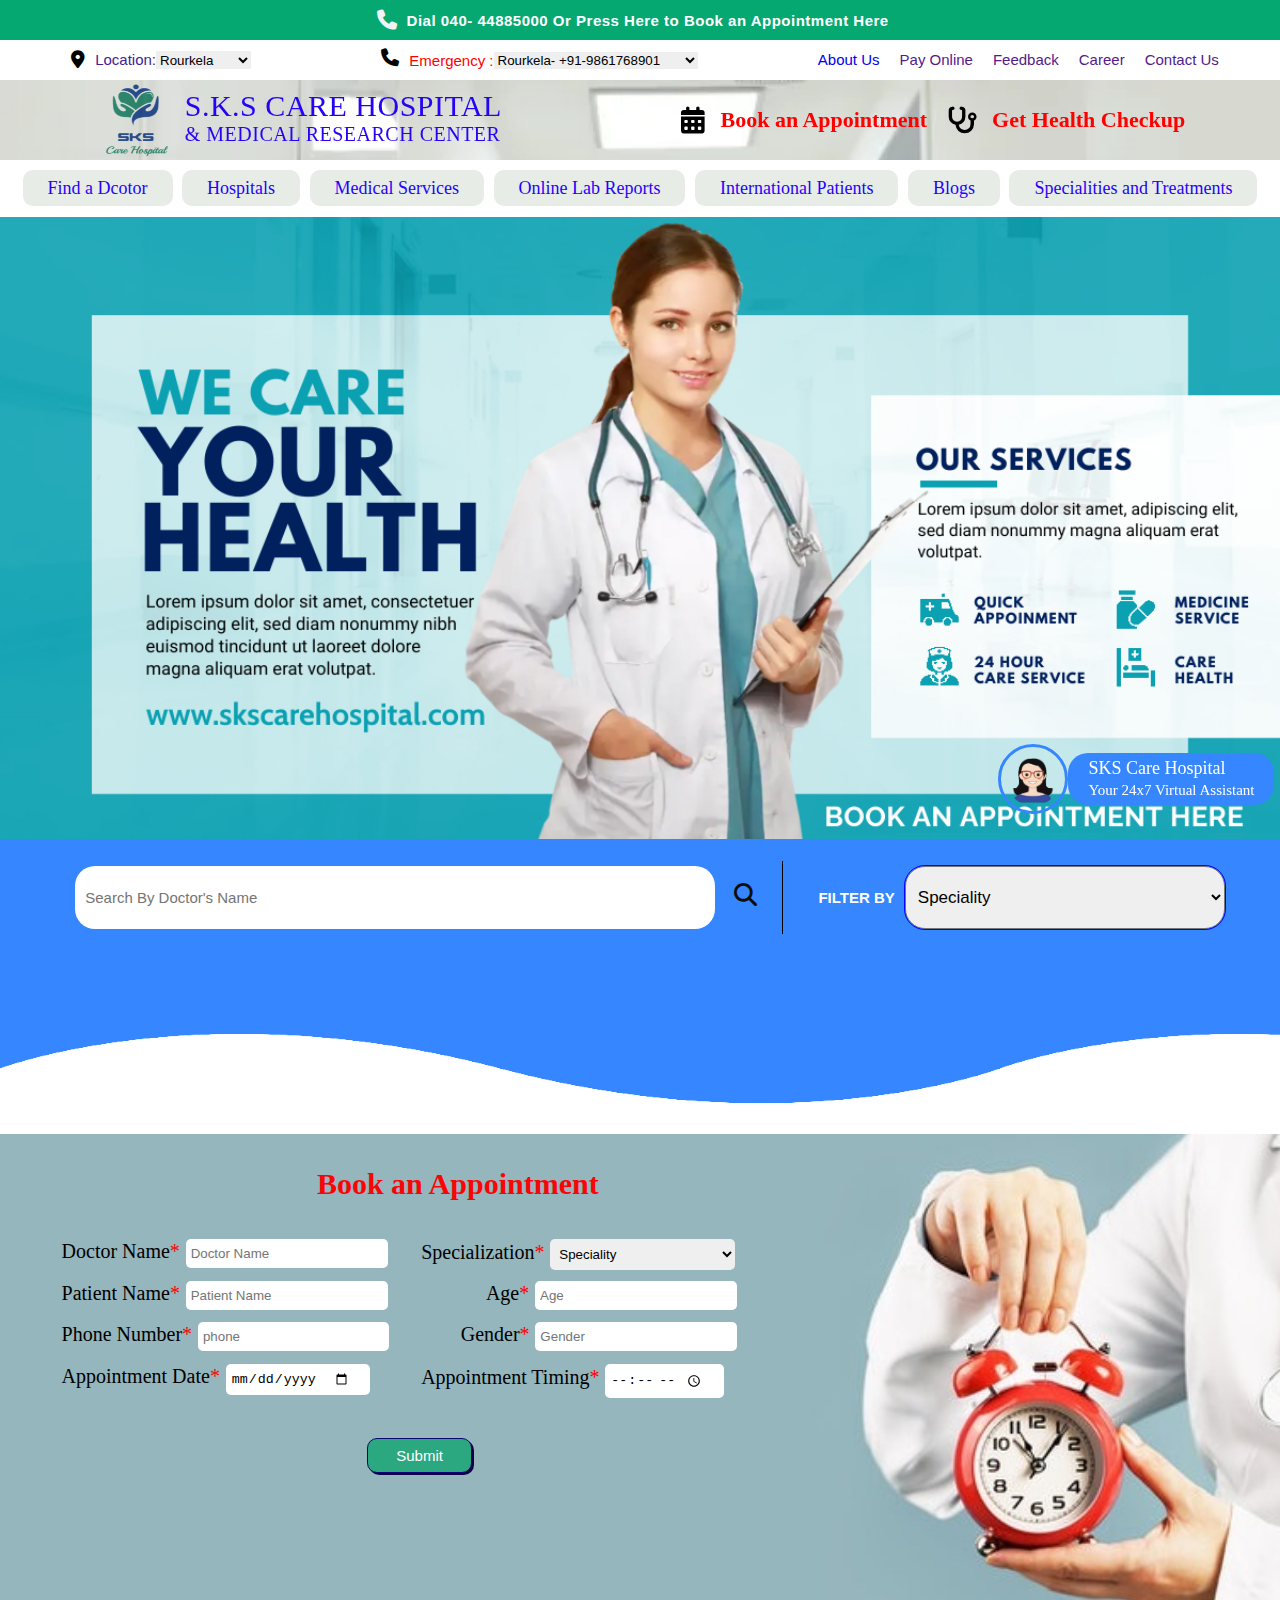
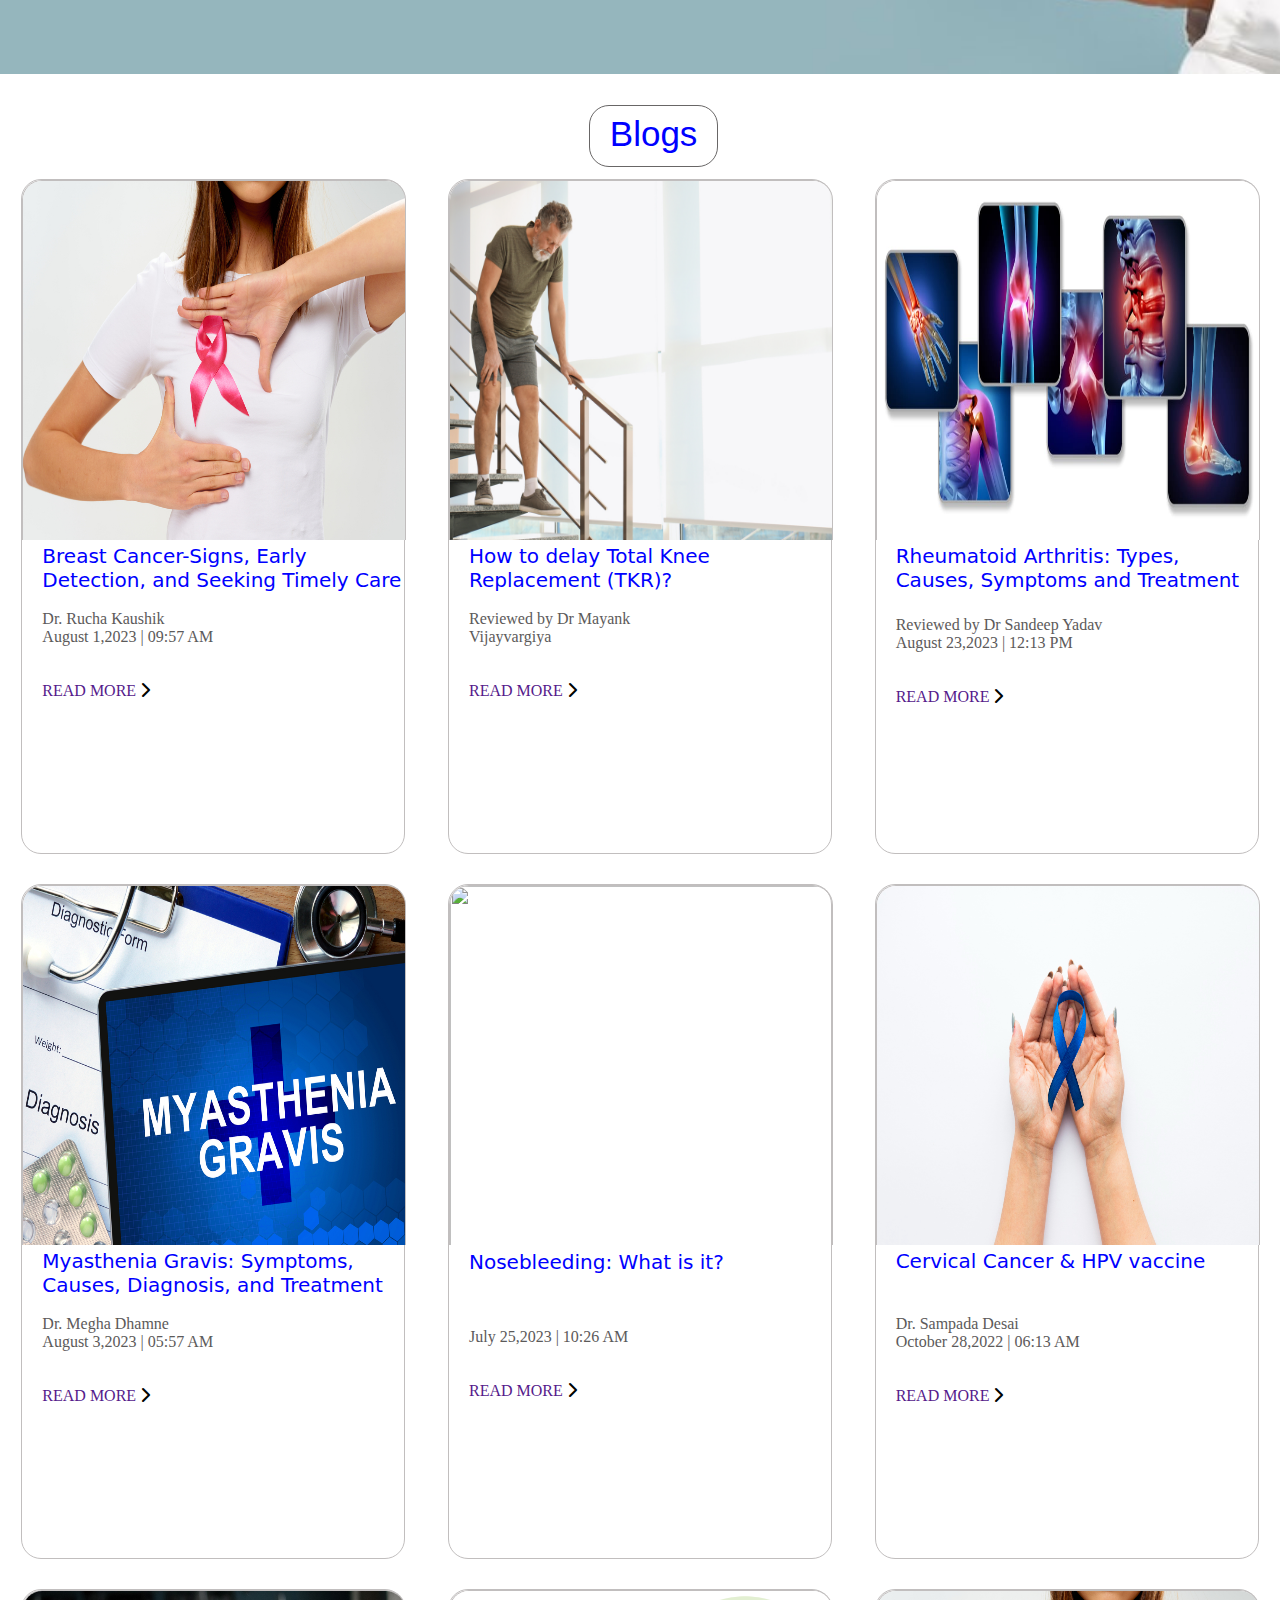
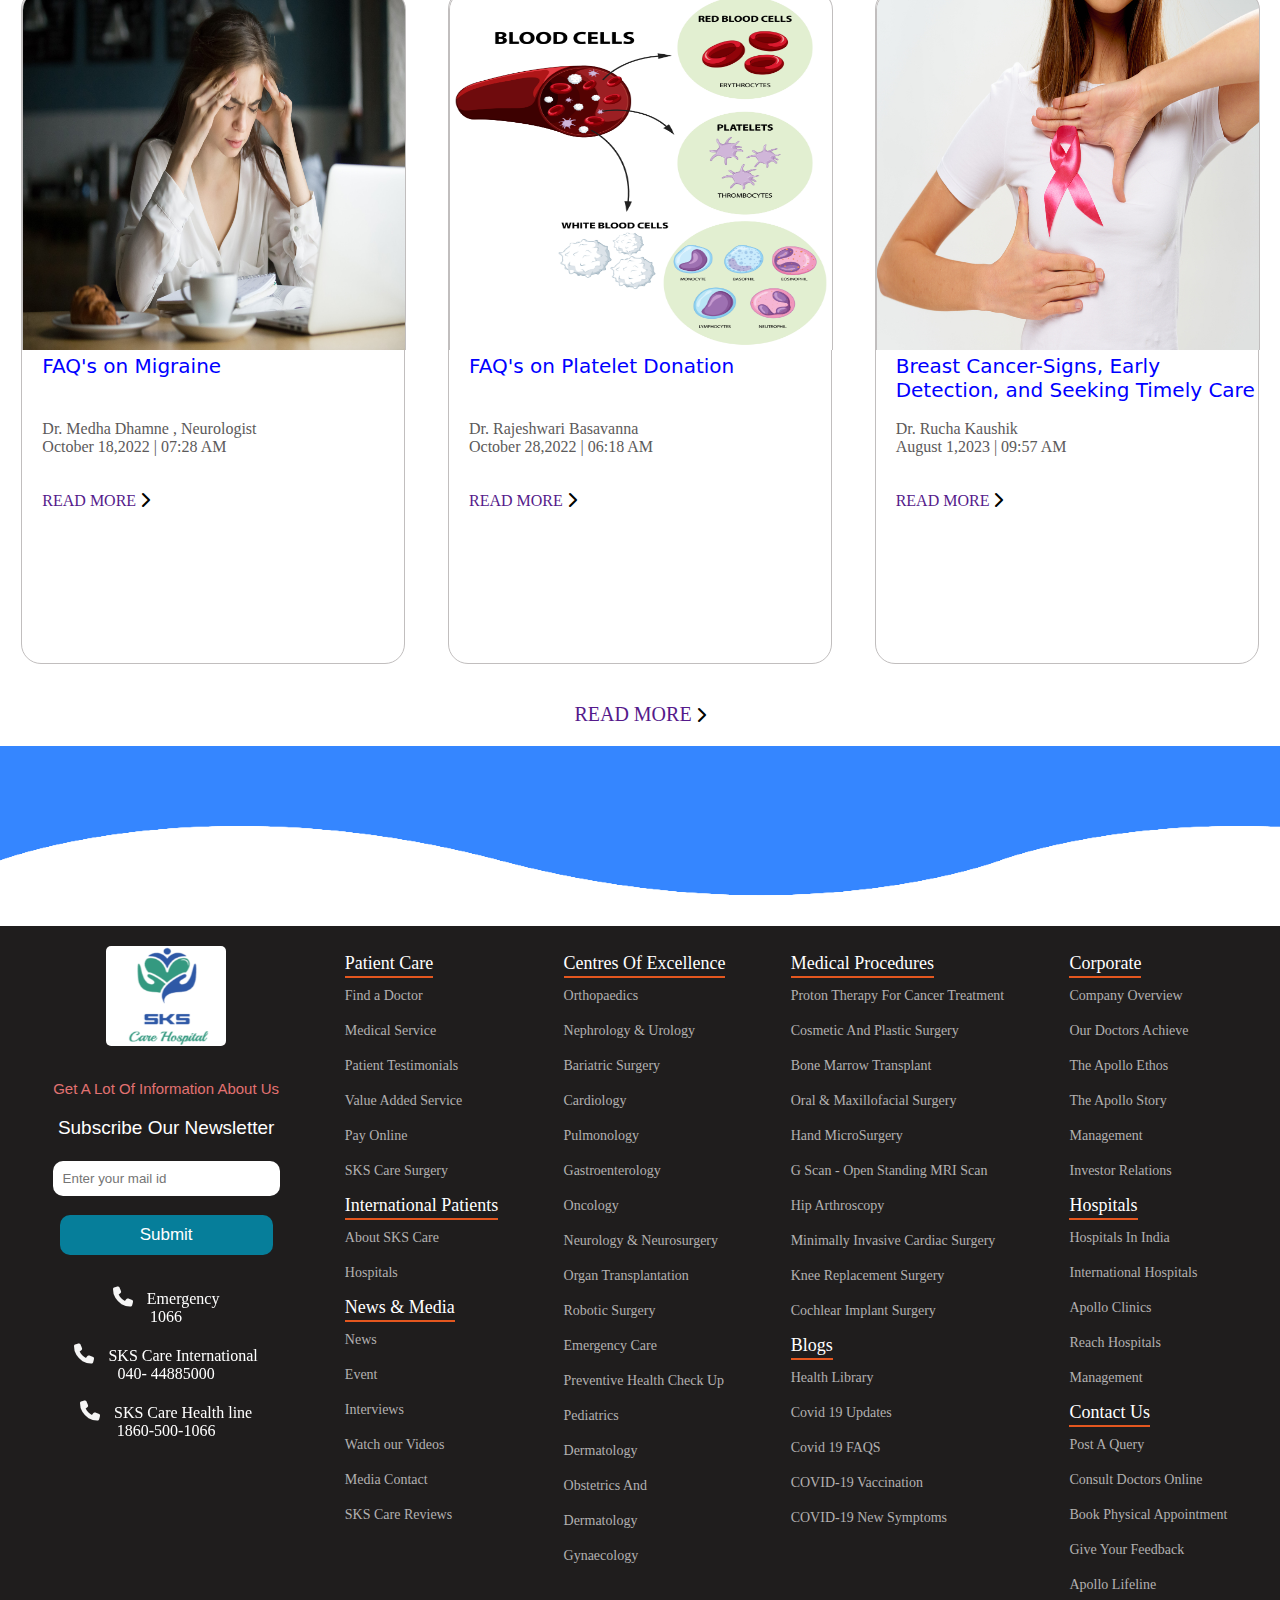
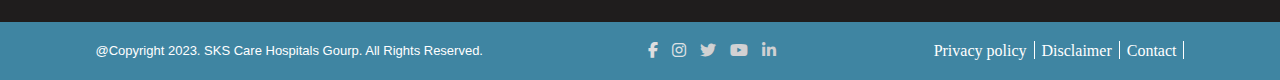
==== commit d3f5bd0c: "add new wave section" ====
--- a/index.html
+++ b/index.html
@@ -1,595 +1,609 @@
-<!DOCTYPE html>
-<html lang="en">
-  <head>
-    <meta charset="UTF-8" />
-    <meta name="viewport" content="width=device-width, initial-scale=1.0" />
-    <link rel="icon" type="image/x-icon" href="hospital/Logo.png" />
-    <title>SKScarehospital</title>
-    <link
-      rel="stylesheet"
-      href="https://cdnjs.cloudflare.com/ajax/libs/font-awesome/6.4.2/css/all.min.css"
-    />
-    <link rel="stylesheet" href="Hospital.css" />
-  </head>
-  <body class="htmlbody">
-    <div class="chatbot-parent">
-      <div class="bot">
-        <div class="chat-bot">
-          <img
-            src="hospital/images-fotor-bg-remover-20230918153416.png"
-            alt=""
-          />
-          <p>
-            SKS Care Hospital <br /><span>Your 24x7 Virtual Assistant</span>
-          </p>
-        </div>
-      </div>
-      <div class="chat-popup" id="myForm">
-        <form action="/action_page.php" class="form-container">
-          <h1>Chat</h1>
-
-          <label for="msg"><b>Message</b></label>
-          <i class="fa-solid fa-xmark" id="close" style="color: #0d0d0d"></i>
-          <textarea placeholder="Type message.." name="msg" required></textarea>
-
-          <button type="submit" class="btn">Send</button>
-          <!-- <button type="button" class="btn cancel" onclick="closeForm()" >Close</button> -->
-        </form>
-      </div>
-    </div>
-
-    <div class="top-nav">
-      <i class="fa-solid fa-phone" style="color: #f1f2f4"></i>
-      <pre>Dial 040- 44885000 Or Press Here to Book an Appointment Here </pre>
-    </div>
-
-    <div class="nav2">
-      <div class="location-selector">
-        <i class="fa-solid fa-location-dot"></i>
-        <pre>Location:</pre>
-        <select name="select1" id="">
-          <option value="option1" id="optionA1">Rourkela</option>
-          <option value="option2" id="optionA2">Bhubneswar</option>
-          <option value="option3" id="optionA3">Puri</option>
-          <option value="option4" id="optionA4">Cuttack</option>
-          <option value="option5" id="optionA5">Angul</option>
-          <option value="option6" id="optionA6">Khurda</option>
-          <option value="option7" id="optionA7">Keonjhar</option>
-          <option value="option8" id="optionA8">Sambalpur</option>
-          <option value="option9" id="optionA9">Jarsuguda</option>
-        </select>
-      </div>
-      <div class="emergency-selector">
-        <i class="fa-solid fa-phone fa-sm"></i>
-        <pre>Emergency :</pre>
-        <select name="select2" id="">
-          <option value="option1" id="optionB1">
-            Rourkela- +91-9861768901
-          </option>
-          <option value="option2" id="optionB2">
-            Bhubneswar- +91-9861768902
-          </option>
-          <option value="option3" id="optionB3">Puri- +91-9861768903</option>
-          <option value="option4" id="optionB4">Cuttack- +91-9861768904</option>
-          <option value="option5" id="optionB5">Angul- +91-9861768905</option>
-          <option value="option6" id="optionB6">Khurda- +91-9861768906</option>
-          <option value="option7" id="optionB7">
-            Keonjhar- +91-9861768907
-          </option>
-          <option value="option8" id="optionB8">
-            Sambalpur- +91-9861768908
-          </option>
-          <option value="option9" id="optionB9">
-            Jarsuguda- +91-9861768909
-          </option>
-        </select>
-      </div>
-
-      <div class="nav2-right">
-        <ul>
-          <li><a href="./About.html">About Us</a></li>
-          <li><a href="">Pay Online</a></li>
-          <li><a href="">Feedback</a></li>
-          <li><a href="">Career</a></li>
-          <li><a href="">Contact Us</a></li>
-        </ul>
-        <i class="fa-solid fa-bars" id="menubar"></i>
-      </div>
-    </div>
-
-    <div class="header">
-      <div class="header-left">
-        <img src="hospital/Logo.png" alt="" />
-        <a href=""
-          ><h1>
-            S.K.S CARE HOSPITAL <br />
-            <span>& MEDICAL RESEARCH CENTER</span>
-          </h1></a
-        >
-      </div>
-
-      <div class="header-right">
-        <i class="fa-solid fa-calendar-days"></i>
-        <a href="#form">Book an Appointment</a>
-
-        <i class="fa-solid fa-stethoscope"></i>
-        <a href="">Get Health Checkup</a>
-      </div>
-    </div>
-
-    <div class="header2">
-      <ul>
-        <li><a href="">Find a Dcotor</a></li>        
-        <li><a href="">Hospitals</a></li>
-        <li><a href="">Medical Services</a></li>
-        <li><a href="">Online Lab Reports</a></li>
-        <li><a href="">International Patients </a></li>
-        <li><a href="#blogging">Blogs</a></li>     
-        <li><a href="">Specialities and Treatments</a></li>
-      </ul>
-    </div>
-
-    <div class="body">
-      <img src="hospital/poster.png" alt="" />
-    </div>
-
-    <div class="search-bar">
-      <div class="search-bar1">
-        <input type="search" placeholder="Search By Doctor's Name" />
-        <i class="fa-solid fa-magnifying-glass" style="color: #0d0d0e"></i>
-      </div>
-      <div class="search-bar2">
-        <pre>FILTER BY</pre>
-        <select name="" id="">
-          <option value="">Speciality</option>
-          <option value="">Adult Immunization Clinic</option>
-          <option value="">Allergy Clinic</option>
-          <option value="">Anaesthesioly</option>
-          <option value="">Blood Bank</option>
-          <option value="">Bone Marrow Transplant</option>
-          <option value="">Cardiology</option>
-          <option value="">Center For Cancer Care</option>
-          <option value="">Center For Cardiac Care</option>
-          <option value="">Child Devlopment Center</option>
-          <option value="">Dental</option>
-          <option value="">Drematology</option>
-          <option value="">ENT</option>
-          <option value="">gastrology</option>
-          <option value="">General Surgery</option>
-          <option value="">Gynecology</option>
-          <option value="">IVF</option>
-          <option value="">neurology</option>
-        </select>
-      </div>
-    </div>
-
-    <div class="form" id="form">
-      <div class="form1">
-        <form>
-          <h2>Book an Appointment</h2>
-          <div class="formgrid">
-            <div>
-              <label for="Doctor Name" class="doctor"> Doctor Name</label>
-
-              <input
-                type="text"
-                id="Doctor Name"
-                name="Doctor Name"
-                placeholder="Doctor Name"
-              />
-            </div>
-            <div>
-              <label for="Specialization">Specialization</label>
-              
-              <select name="Specialization" id="Specialization">
-                <option value="">Speciality</option>
-                <option value="">Adult Immunization Clinic</option>
-                <option value="">Allergy Clinic</option>
-                <option value="">Anaesthesioly</option>
-                <option value="">Blood Bank</option>
-                <option value="">Bone Marrow Transplant</option>
-                <option value="">Cardiology</option>
-                <option value="">Center For Cancer Care</option>
-                <option value="">Center For Cardiac Care</option>
-                <option value="">Child Devlopment Center</option>
-                <option value="">Dental</option>
-                <option value="">Drematology</option>
-                <option value="">ENT</option>
-                <option value="">gastrology</option>
-                <option value="">General Surgery</option>
-                <option value="">Gynecology</option>
-                <option value="">IVF</option>
-                <option value="">neurology</option>
-              </select>
-            </div>
-            <div>
-              <label for="Patient Name" class="patient">Patient Name</label>
-
-              <input
-                type="text"
-                name="Patient Name"
-                id="Patient"
-                placeholder="Patient Name"
-              />
-            </div>
-            <div>
-              <label for="Age" class="age">Age</label>
-
-              <input type="number" name="Age" id="Age" placeholder="Age" />
-            </div>
-            <div>
-              <label for="Phone Number" class="phone">Phone Number</label>
-              <input type="tel" name="phone" id="phone" placeholder="phone" />
-            </div>
-            <div>
-              <label for="Gender" class="gender">Gender</label>
-              <input
-                type="text"
-                name="gender"
-                id="gender"
-                placeholder="Gender"
-              />
-            </div>
-            <div>
-              <label for="Appointment date" class="date"
-                >Appointment Date</label
-              >
-
-              <input
-                type="date"
-                name="Appointment date"
-                id="Appointment date"
-              />
-            </div>
-            <div>
-              <label for="Appointment timing" class="time"
-                >Appointment Timing</label
-              >
-
-              <input
-                type="time"
-                name="Appointment timing"
-                id="Appointment timing"
-              />
-            </div>
-          </div>
-        </form>
-        <!-- <button>Reset</button> -->
-        <button class="button">Submit</button>
-
-        <p class="booked">
-          * Appointment booked
-          <span> SMS send to your register phone number</span> *
-        </p>
-      </div>
-    </div>
-
-    <div class="blogging" id="blogging">
-      <div class="blogs"><h3>Blogs</h3></div>
-      <div class="blogs-grid">
-        <div class="blog">
-          <img
-            src="hospital/Breast Cancer_ Signs, Early Detection, and Seeking Timely Care.jpg"
-            alt=""
-          />
-          <pre>
-Breast Cancer-Signs, Early 
-Detection, and Seeking Timely Care</pre
-          >
-          <br />
-          <p>
-            Dr. Rucha Kaushik <br />
-            August 1,2023 | 09:57 AM
-          </p>
-          <br /><br />
-          <a href="">READ MORE</a>
-          <i class="fa-solid fa-chevron-right"></i>
-        </div>
-        <div class="blog">
-          <img
-            src="hospital/How to delay Total Knee Replacement TKR.jpg"
-            alt=""
-          />
-          <pre>
-How to delay Total Knee 
-Replacement (TKR)?</pre
-          >
-          <br />
-          <p>
-            Reviewed by Dr Mayank <br />
-            Vijayvargiya
-          </p>
-          <br /><br />
-          <a href="">READ MORE</a>
-          <i class="fa-solid fa-chevron-right"></i>
-        </div>
-        <div class="blog">
-          <img src="hospital/Rheumatoid Arthritis.jpeg" alt="" />
-          <pre>
-Rheumatoid Arthritis: Types, 
-Causes, Symptoms and Treatment
-          </pre>
-
-          <p>
-            Reviewed by Dr Sandeep Yadav <br />
-            August 23,2023 | 12:13 PM
-          </p>
-          <br /><br />
-          <a href="">READ MORE</a>
-          <i class="fa-solid fa-chevron-right"></i>
-        </div>
-        <div class="blog">
-          <img
-            src="hospital/Myasthenia Gravis_ Symptoms, Causes, Diagnosis, and Treatment.jpg"
-            alt=""
-          />
-          <pre>
-Myasthenia Gravis: Symptoms, 
-Causes, Diagnosis, and Treatment</pre
-          >
-          <br />
-          <p>
-            Dr. Megha Dhamne <br />
-            August 3,2023 | 05:57 AM
-          </p>
-          <br /><br />
-          <a href="">READ MORE</a>
-          <i class="fa-solid fa-chevron-right"></i>
-        </div>
-        <div class="blog">
-          <img src="hospital/shutterstock_593921231.jpg" alt="" />
-          <pre>Nosebleeding: What is it?</pre>
-          <br />
-          <p>
-            <br /><br />
-            July 25,2023 | 10:26 AM
-          </p>
-          <br /><br />
-          <a href="">READ MORE</a>
-          <i class="fa-solid fa-chevron-right"></i>
-        </div>
-        <div class="blog">
-          <img src="hospital/ribbon-blue-color-crop-hands.jpg" alt="" />
-          <pre>
-Cervical Cancer & HPV vaccine 
-<br></pre>
-          <br />
-          <p>
-            Dr. Sampada Desai <br />
-            October 28,2022 | 06:13 AM
-          </p>
-          <br /><br />
-          <a href="">READ MORE</a>
-          <i class="fa-solid fa-chevron-right"></i>
-        </div>
-        <div class="blog">
-          <img
-            src="hospital/nervous-stressed-female-student-feeling-headache-studying-cafe.jpg"
-            alt=""
-          />
-          <pre>
-FAQ's on Migraine 
-
-</pre
-          >
-          <br />
-          <p>
-            Dr. Medha Dhamne , Neurologist
-            <br />
-            October 18,2022 | 07:28 AM
-          </p>
-          <br /><br />
-          <a href="">READ MORE</a>
-          <i class="fa-solid fa-chevron-right"></i>
-        </div>
-        <div class="blog">
-          <img src="hospital/24062332_qz28_0ei0_211224 (1).jpg" alt="" />
-          <pre>
-FAQ's on Platelet Donation
-            </pre
-          >
-          <br />
-          <p>
-            Dr. Rajeshwari Basavanna <br />
-            October 28,2022 | 06:18 AM
-          </p>
-          <br /><br />
-          <a href="">READ MORE</a>
-          <i class="fa-solid fa-chevron-right"></i>
-        </div>
-        <div class="blog">
-          <img
-            src="hospital/Breast Cancer_ Signs, Early Detection, and Seeking Timely Care.jpg"
-            alt=""
-          />
-          <pre>
-Breast Cancer-Signs, Early 
-Detection, and Seeking Timely Care</pre
-          >
-          <br />
-          <p>
-            Dr. Rucha Kaushik <br />
-            August 1,2023 | 09:57 AM
-          </p>
-          <br /><br />
-          <a href="">READ MORE</a>
-          <i class="fa-solid fa-chevron-right"></i>
-        </div>
-      </div>
-
-      <div class="more">
-        <a href="">READ MORE</a> <i class="fa-solid fa-chevron-right"></i>
-      </div>
-    </div>
-
-    <div class="footer">
-      <div class="footer1">
-        <div class="footer-left">
-          <img src="hospital/Logo.png" alt="" />
-          <pre>Get A Lot Of Information About Us</pre>
-          <label for="Subscribe Our Newsletter">Subscribe Our Newsletter</label
-          ><br />
-          <input type="text" placeholder="Enter your mail id" /><br />
-          <button>Submit</button><br />
-
-          <i class="fa-solid fa-phone" style="color: #f5f5f5"></i>
-          <p>
-            Emergency <br />
-            1066
-          </p>
-          <br />
-          <br />
-          <i class="fa-solid fa-phone" style="color: #f5f5f5"></i>
-          <p>SKS Care International <br />040- 44885000</p>
-          <br />
-          <br />
-          <i class="fa-solid fa-phone" style="color: #f5f5f5"></i>
-          <p>SKS Care Health line <br />1860-500-1066</p>
-        </div>
-        <div class="footer-right">
-          <p>Patient Care</p>
-          <ul>
-            <li><a href="">Find a Doctor</a></li>
-            <li><a href="">Medical Service</a></li>
-            <li><a href="">Patient Testimonials</a></li>
-            <li><a href="">Value Added Service</a></li>
-            <li><a href="">Pay Online</a></li>
-            <li><a href="">SKS Care Surgery</a></li>
-          </ul>
-
-          <p>International Patients</p>
-          <ul>
-            <li><a href="">About SKS Care</a></li>
-            <li><a href="">Hospitals</a></li>
-          </ul>
-          <p>News & Media</p>
-          <ul>
-            <li><a href="">News</a></li>
-            <li><a href="">Event</a></li>
-            <li><a href="">Interviews</a></li>
-            <li><a href="">Watch our Videos</a></li>
-            <li><a href="">Media Contact</a></li>
-            <li><a href="">SKS Care Reviews</a></li>
-          </ul>
-        </div>
-        <div class="footer-right">
-          <p>Centres Of Excellence</p>
-          <ul>
-            <li><a href="">Orthopaedics</a></li>
-            <li><a href="">Nephrology & Urology</a></li>
-            <li><a href="">Bariatric Surgery</a></li>
-            <li><a href="">Cardiology</a></li>
-            <li><a href="">Pulmonology</a></li>
-            <li><a href="">Gastroenterology</a></li>
-            <li><a href="">Oncology</a></li>
-            <li><a href="">Neurology & Neurosurgery</a></li>
-            <li><a href="">Organ Transplantation</a></li>
-            <li><a href="">Robotic Surgery</a></li>
-            <li><a href="">Emergency Care</a></li>
-            <li><a href="">Preventive Health Check Up</a></li>
-            <li><a href="">Pediatrics</a></li>
-            <li><a href="">Dermatology</a></li>
-            <li><a href="">Obstetrics And</a></li>
-            <li><a href="">Dermatology</a></li>
-            <li><a href="">Gynaecology</a></li>
-          </ul>
-        </div>
-        <div class="footer-right">
-          <p>Medical Procedures</p>
-          <ul>
-            <li><a href="">Proton Therapy For Cancer Treatment</a></li>
-            <li><a href="">Cosmetic And Plastic Surgery</a></li>
-            <li><a href="">Bone Marrow Transplant</a></li>
-            <li><a href="">Oral & Maxillofacial Surgery</a></li>
-            <li><a href="">Hand MicroSurgery</a></li>
-            <li><a href="">G Scan - Open Standing MRI Scan</a></li>
-            <li><a href="">Hip Arthroscopy</a></li>
-            <li><a href="">Minimally Invasive Cardiac Surgery</a></li>
-            <li><a href="">Knee Replacement Surgery</a></li>
-            <li><a href="">Cochlear Implant Surgery</a></li>
-          </ul>
-
-          <p>Blogs</p>
-          <ul>
-            <li><a href="">Health Library</a></li>
-            <li><a href="">Covid 19 Updates</a></li>
-            <li><a href="">Covid 19 FAQS</a></li>
-            <li><a href="">COVID-19 Vaccination</a></li>
-            <li><a href="">COVID-19 New Symptoms </a></li>
-          </ul>
-        </div>
-        <div class="footer-right">
-          <p>Corporate</p>
-          <ul>
-            <li><a href="">Company Overview</a></li>
-            <li><a href="">Our Doctors Achieve</a></li>
-            <li><a href="">The Apollo Ethos</a></li>
-            <li><a href="">The Apollo Story</a></li>
-            <li><a href="">Management</a></li>
-            <li><a href="">Investor Relations</a></li>
-          </ul>
-          <p>Hospitals</p>
-          <ul>
-            <li><a href="">Hospitals In India</a></li>
-            <li><a href="">International Hospitals</a></li>
-            <li><a href="">Apollo Clinics</a></li>
-            <li><a href="">Reach Hospitals</a></li>
-            <li><a href="">Management</a></li>
-          </ul>
-
-          <p>Contact Us</p>
-          <ul>
-            <li><a href="">Post A Query</a></li>
-            <li><a href="">Consult Doctors Online</a></li>
-            <li><a href="">Book Physical Appointment</a></li>
-            <li><a href="">Give Your Feedback</a></li>
-            <li><a href="">Apollo Lifeline</a></li>
-          </ul>
-        </div>
-      </div>
-      
-    </div>
-
-    <div class="footer2">
-      <div>
-        <pre>
-@Copyright 2023. SKS Care Hospitals Gourp. All Rights Reserved. </pre
-        >
-      </div>
-      <div class="social">
-        <a href=""
-          ><i class="fa-brands fa-facebook-f" style="color: #dddddf"></i
-        ></a>
-        <a href=""
-          ><i class="fa-brands fa-instagram" style="color: #dde0e4"></i
-        ></a>
-        <a href=""
-          ><i class="fa-brands fa-twitter" style="color: #d0d1d2"></i
-        ></a>
-        <a href=""
-          ><i class="fa-brands fa-youtube" style="color: #d1d1d3"></i
-        ></a>
-        <a href=""
-          ><i class="fa-brands fa-linkedin-in" style="color: #d0d0d2"></i
-        ></a>
-      </div>
-
-      <div class="footer2-end">
-        <ul>
-          <li><a href="">Privacy policy</a></li>
-          <li><a href="">Disclaimer</a></li>
-          <li><a href="">Contact</a></li>
-        </ul>
-      </div>
-    </div>
-
-    <div class="header-right-mob">
-      <i class="fa-solid fa-calendar-days"></i>
-      <a href="#form" id="book">Book an Appointment</a>
-
-      <i class="fa-solid fa-stethoscope"></i>
-      <a href="">Get Health Checkup</a>
-    </div>
-    <script src="Hospital.js"></script>
-  </body>
-</html>
+<!DOCTYPE html>
+<html lang="en">
+  <head>
+    <meta charset="UTF-8" />
+    <meta name="viewport" content="width=device-width, initial-scale=1.0" />
+    <link rel="icon" type="image/x-icon" href="hospital/Logo.png" />
+    <title>SKScarehospital</title>
+    <link
+      rel="stylesheet"
+      href="https://cdnjs.cloudflare.com/ajax/libs/font-awesome/6.4.2/css/all.min.css"
+    />
+    <link rel="stylesheet" href="Hospital.css" />
+  </head>
+  <body class="htmlbody">
+    <div class="chatbot-parent">
+      <div class="bot">
+        <div class="chat-bot">
+          <img
+            src="hospital/images-fotor-bg-remover-20230918153416.png"
+            alt=""
+          />
+          <p>
+            SKS Care Hospital <br /><span>Your 24x7 Virtual Assistant</span>
+          </p>
+        </div>
+      </div>
+      <div class="chat-popup" id="myForm">
+        <form action="/action_page.php" class="form-container">
+          <h1>Chat</h1>
+
+          <label for="msg"><b>Message</b></label>
+          <i class="fa-solid fa-xmark" id="close" style="color: #0d0d0d"></i>
+          <textarea placeholder="Type message.." name="msg" required></textarea>
+
+          <button type="submit" class="btn">Send</button>
+          <!-- <button type="button" class="btn cancel" onclick="closeForm()" >Close</button> -->
+        </form>
+      </div>
+    </div>
+
+    <div class="top-nav">
+      <i class="fa-solid fa-phone" style="color: #f1f2f4"></i>
+      <pre>Dial 040- 44885000 Or Press Here to Book an Appointment Here </pre>
+    </div>
+
+    <div class="nav2">
+      <div class="location-selector">
+        <i class="fa-solid fa-location-dot"></i>
+        <pre>Location:</pre>
+        <select name="select1" id="">
+          <option value="option1" id="optionA1">Rourkela</option>
+          <option value="option2" id="optionA2">Bhubneswar</option>
+          <option value="option3" id="optionA3">Puri</option>
+          <option value="option4" id="optionA4">Cuttack</option>
+          <option value="option5" id="optionA5">Angul</option>
+          <option value="option6" id="optionA6">Khurda</option>
+          <option value="option7" id="optionA7">Keonjhar</option>
+          <option value="option8" id="optionA8">Sambalpur</option>
+          <option value="option9" id="optionA9">Jarsuguda</option>
+        </select>
+      </div>
+      <div class="emergency-selector">
+        <i class="fa-solid fa-phone fa-sm"></i>
+        <pre>Emergency :</pre>
+        <select name="select2" id="">
+          <option value="option1" id="optionB1">
+            Rourkela- +91-9861768901
+          </option>
+          <option value="option2" id="optionB2">
+            Bhubneswar- +91-9861768902
+          </option>
+          <option value="option3" id="optionB3">Puri- +91-9861768903</option>
+          <option value="option4" id="optionB4">Cuttack- +91-9861768904</option>
+          <option value="option5" id="optionB5">Angul- +91-9861768905</option>
+          <option value="option6" id="optionB6">Khurda- +91-9861768906</option>
+          <option value="option7" id="optionB7">
+            Keonjhar- +91-9861768907
+          </option>
+          <option value="option8" id="optionB8">
+            Sambalpur- +91-9861768908
+          </option>
+          <option value="option9" id="optionB9">
+            Jarsuguda- +91-9861768909
+          </option>
+        </select>
+      </div>
+
+      <div class="nav2-right">
+        <ul>
+          <li><a href="./About.html">About Us</a></li>
+          <li><a href="">Pay Online</a></li>
+          <li><a href="">Feedback</a></li>
+          <li><a href="">Career</a></li>
+          <li><a href="">Contact Us</a></li>
+        </ul>
+        <i class="fa-solid fa-bars" id="menubar"></i>
+      </div>
+    </div>
+
+    <div class="header">
+      <div class="header-left">
+        <img src="hospital/Logo.png" alt="" />
+        <a href=""
+          ><h1>
+            S.K.S CARE HOSPITAL <br />
+            <span>& MEDICAL RESEARCH CENTER</span>
+          </h1></a
+        >
+      </div>
+
+      <div class="header-right">
+        <i class="fa-solid fa-calendar-days"></i>
+        <a href="#form">Book an Appointment</a>
+
+        <i class="fa-solid fa-stethoscope"></i>
+        <a href="">Get Health Checkup</a>
+      </div>
+    </div>
+
+    <div class="header2">
+      <ul>
+        <li><a href="">Find a Dcotor</a></li>        
+        <li><a href="">Hospitals</a></li>
+        <li><a href="">Medical Services</a></li>
+        <li><a href="">Online Lab Reports</a></li>
+        <li><a href="">International Patients </a></li>
+        <li><a href="#blogging">Blogs</a></li>     
+        <li><a href="">Specialities and Treatments</a></li>
+      </ul>
+    </div>
+
+    <div class="body">
+      <img src="hospital/poster.png" alt="" />
+    </div>
+
+    <div class="search-bar">
+      <div class="search-bar1">
+        <input type="search" placeholder="Search By Doctor's Name" />
+        <i class="fa-solid fa-magnifying-glass" style="color: #0d0d0e"></i>
+      </div>
+      <div class="search-bar2">
+        <pre>FILTER BY</pre>
+        <select name="" id="">
+          <option value="">Speciality</option>
+          <option value="">Adult Immunization Clinic</option>
+          <option value="">Allergy Clinic</option>
+          <option value="">Anaesthesioly</option>
+          <option value="">Blood Bank</option>
+          <option value="">Bone Marrow Transplant</option>
+          <option value="">Cardiology</option>
+          <option value="">Center For Cancer Care</option>
+          <option value="">Center For Cardiac Care</option>
+          <option value="">Child Devlopment Center</option>
+          <option value="">Dental</option>
+          <option value="">Drematology</option>
+          <option value="">ENT</option>
+          <option value="">gastrology</option>
+          <option value="">General Surgery</option>
+          <option value="">Gynecology</option>
+          <option value="">IVF</option>
+          <option value="">neurology</option>
+        </select>
+      </div>
+    </div>
+
+    <section>
+      <div class="wave wave1"></div>
+      <div class="wave wave2"></div>
+      <div class="wave wave3"></div>
+      <div class="wave wave4"></div>
+  </section>
+
+    <div class="form" id="form">
+      <div class="form1">
+        <form>
+          <h2>Book an Appointment</h2>
+          <div class="formgrid">
+            <div>
+              <label for="Doctor Name" class="doctor"> Doctor Name</label>
+
+              <input
+                type="text"
+                id="Doctor Name"
+                name="Doctor Name"
+                placeholder="Doctor Name"
+              />
+            </div>
+            <div>
+              <label for="Specialization">Specialization</label>
+              
+              <select name="Specialization" id="Specialization">
+                <option value="">Speciality</option>
+                <option value="">Adult Immunization Clinic</option>
+                <option value="">Allergy Clinic</option>
+                <option value="">Anaesthesioly</option>
+                <option value="">Blood Bank</option>
+                <option value="">Bone Marrow Transplant</option>
+                <option value="">Cardiology</option>
+                <option value="">Center For Cancer Care</option>
+                <option value="">Center For Cardiac Care</option>
+                <option value="">Child Devlopment Center</option>
+                <option value="">Dental</option>
+                <option value="">Drematology</option>
+                <option value="">ENT</option>
+                <option value="">gastrology</option>
+                <option value="">General Surgery</option>
+                <option value="">Gynecology</option>
+                <option value="">IVF</option>
+                <option value="">neurology</option>
+              </select>
+            </div>
+            <div>
+              <label for="Patient Name" class="patient">Patient Name</label>
+
+              <input
+                type="text"
+                name="Patient Name"
+                id="Patient"
+                placeholder="Patient Name"
+              />
+            </div>
+            <div>
+              <label for="Age" class="age">Age</label>
+
+              <input type="number" name="Age" id="Age" placeholder="Age" />
+            </div>
+            <div>
+              <label for="Phone Number" class="phone">Phone Number</label>
+              <input type="tel" name="phone" id="phone" placeholder="phone" />
+            </div>
+            <div>
+              <label for="Gender" class="gender">Gender</label>
+              <input
+                type="text"
+                name="gender"
+                id="gender"
+                placeholder="Gender"
+              />
+            </div>
+            <div>
+              <label for="Appointment date" class="date"
+                >Appointment Date</label
+              >
+
+              <input
+                type="date"
+                name="Appointment date"
+                id="Appointment date"
+              />
+            </div>
+            <div>
+              <label for="Appointment timing" class="time"
+                >Appointment Timing</label
+              >
+
+              <input
+                type="time"
+                name="Appointment timing"
+                id="Appointment timing"
+              />
+            </div>
+          </div>
+        </form>
+        <!-- <button>Reset</button> -->
+        <button class="button">Submit</button>
+
+        <p class="booked">
+          * Appointment booked
+          <span> SMS send to your register phone number</span> *
+        </p>
+      </div>
+    </div>
+
+    <div class="blogging" id="blogging">
+      <div class="blogs"><h3>Blogs</h3></div>
+      <div class="blogs-grid">
+        <div class="blog">
+          <img
+            src="hospital/Breast Cancer_ Signs, Early Detection, and Seeking Timely Care.jpg"
+            alt=""
+          />
+          <pre>
+Breast Cancer-Signs, Early 
+Detection, and Seeking Timely Care</pre
+          >
+          <br />
+          <p>
+            Dr. Rucha Kaushik <br />
+            August 1,2023 | 09:57 AM
+          </p>
+          <br /><br />
+          <a href="">READ MORE</a>
+          <i class="fa-solid fa-chevron-right"></i>
+        </div>
+        <div class="blog">
+          <img
+            src="hospital/How to delay Total Knee Replacement TKR.jpg"
+            alt=""
+          />
+          <pre>
+How to delay Total Knee 
+Replacement (TKR)?</pre
+          >
+          <br />
+          <p>
+            Reviewed by Dr Mayank <br />
+            Vijayvargiya
+          </p>
+          <br /><br />
+          <a href="">READ MORE</a>
+          <i class="fa-solid fa-chevron-right"></i>
+        </div>
+        <div class="blog">
+          <img src="hospital/Rheumatoid Arthritis.jpeg" alt="" />
+          <pre>
+Rheumatoid Arthritis: Types, 
+Causes, Symptoms and Treatment
+          </pre>
+
+          <p>
+            Reviewed by Dr Sandeep Yadav <br />
+            August 23,2023 | 12:13 PM
+          </p>
+          <br /><br />
+          <a href="">READ MORE</a>
+          <i class="fa-solid fa-chevron-right"></i>
+        </div>
+        <div class="blog">
+          <img
+            src="hospital/Myasthenia Gravis_ Symptoms, Causes, Diagnosis, and Treatment.jpg"
+            alt=""
+          />
+          <pre>
+Myasthenia Gravis: Symptoms, 
+Causes, Diagnosis, and Treatment</pre
+          >
+          <br />
+          <p>
+            Dr. Megha Dhamne <br />
+            August 3,2023 | 05:57 AM
+          </p>
+          <br /><br />
+          <a href="">READ MORE</a>
+          <i class="fa-solid fa-chevron-right"></i>
+        </div>
+        <div class="blog">
+          <img src="hospital/shutterstock_593921231.jpg" alt="" />
+          <pre>Nosebleeding: What is it?</pre>
+          <br />
+          <p>
+            <br /><br />
+            July 25,2023 | 10:26 AM
+          </p>
+          <br /><br />
+          <a href="">READ MORE</a>
+          <i class="fa-solid fa-chevron-right"></i>
+        </div>
+        <div class="blog">
+          <img src="hospital/ribbon-blue-color-crop-hands.jpg" alt="" />
+          <pre>
+Cervical Cancer & HPV vaccine 
+<br></pre>
+          <br />
+          <p>
+            Dr. Sampada Desai <br />
+            October 28,2022 | 06:13 AM
+          </p>
+          <br /><br />
+          <a href="">READ MORE</a>
+          <i class="fa-solid fa-chevron-right"></i>
+        </div>
+        <div class="blog">
+          <img
+            src="hospital/nervous-stressed-female-student-feeling-headache-studying-cafe.jpg"
+            alt=""
+          />
+          <pre>
+FAQ's on Migraine 
+
+</pre
+          >
+          <br />
+          <p>
+            Dr. Medha Dhamne , Neurologist
+            <br />
+            October 18,2022 | 07:28 AM
+          </p>
+          <br /><br />
+          <a href="">READ MORE</a>
+          <i class="fa-solid fa-chevron-right"></i>
+        </div>
+        <div class="blog">
+          <img src="hospital/24062332_qz28_0ei0_211224 (1).jpg" alt="" />
+          <pre>
+FAQ's on Platelet Donation
+            </pre
+          >
+          <br />
+          <p>
+            Dr. Rajeshwari Basavanna <br />
+            October 28,2022 | 06:18 AM
+          </p>
+          <br /><br />
+          <a href="">READ MORE</a>
+          <i class="fa-solid fa-chevron-right"></i>
+        </div>
+        <div class="blog">
+          <img
+            src="hospital/Breast Cancer_ Signs, Early Detection, and Seeking Timely Care.jpg"
+            alt=""
+          />
+          <pre>
+Breast Cancer-Signs, Early 
+Detection, and Seeking Timely Care</pre
+          >
+          <br />
+          <p>
+            Dr. Rucha Kaushik <br />
+            August 1,2023 | 09:57 AM
+          </p>
+          <br /><br />
+          <a href="">READ MORE</a>
+          <i class="fa-solid fa-chevron-right"></i>
+        </div>
+      </div>
+
+      <div class="more">
+        <a href="">READ MORE</a> <i class="fa-solid fa-chevron-right"></i>
+      </div>
+    </div>
+
+    <section>
+      <div class="wave wave1"></div>
+      <div class="wave wave2"></div>
+      <div class="wave wave3"></div>
+      <div class="wave wave4"></div>
+  </section>
+
+    <div class="footer">
+      <div class="footer1">
+        <div class="footer-left">
+          <img src="hospital/Logo.png" alt="" />
+          <pre>Get A Lot Of Information About Us</pre>
+          <label for="Subscribe Our Newsletter">Subscribe Our Newsletter</label
+          ><br />
+          <input type="text" placeholder="Enter your mail id" /><br />
+          <button>Submit</button><br />
+
+          <i class="fa-solid fa-phone" style="color: #f5f5f5"></i>
+          <p>
+            Emergency <br />
+            1066
+          </p>
+          <br />
+          <br />
+          <i class="fa-solid fa-phone" style="color: #f5f5f5"></i>
+          <p>SKS Care International <br />040- 44885000</p>
+          <br />
+          <br />
+          <i class="fa-solid fa-phone" style="color: #f5f5f5"></i>
+          <p>SKS Care Health line <br />1860-500-1066</p>
+        </div>
+        <div class="footer-right">
+          <p>Patient Care</p>
+          <ul>
+            <li><a href="">Find a Doctor</a></li>
+            <li><a href="">Medical Service</a></li>
+            <li><a href="">Patient Testimonials</a></li>
+            <li><a href="">Value Added Service</a></li>
+            <li><a href="">Pay Online</a></li>
+            <li><a href="">SKS Care Surgery</a></li>
+          </ul>
+
+          <p>International Patients</p>
+          <ul>
+            <li><a href="">About SKS Care</a></li>
+            <li><a href="">Hospitals</a></li>
+          </ul>
+          <p>News & Media</p>
+          <ul>
+            <li><a href="">News</a></li>
+            <li><a href="">Event</a></li>
+            <li><a href="">Interviews</a></li>
+            <li><a href="">Watch our Videos</a></li>
+            <li><a href="">Media Contact</a></li>
+            <li><a href="">SKS Care Reviews</a></li>
+          </ul>
+        </div>
+        <div class="footer-right">
+          <p>Centres Of Excellence</p>
+          <ul>
+            <li><a href="">Orthopaedics</a></li>
+            <li><a href="">Nephrology & Urology</a></li>
+            <li><a href="">Bariatric Surgery</a></li>
+            <li><a href="">Cardiology</a></li>
+            <li><a href="">Pulmonology</a></li>
+            <li><a href="">Gastroenterology</a></li>
+            <li><a href="">Oncology</a></li>
+            <li><a href="">Neurology & Neurosurgery</a></li>
+            <li><a href="">Organ Transplantation</a></li>
+            <li><a href="">Robotic Surgery</a></li>
+            <li><a href="">Emergency Care</a></li>
+            <li><a href="">Preventive Health Check Up</a></li>
+            <li><a href="">Pediatrics</a></li>
+            <li><a href="">Dermatology</a></li>
+            <li><a href="">Obstetrics And</a></li>
+            <li><a href="">Dermatology</a></li>
+            <li><a href="">Gynaecology</a></li>
+          </ul>
+        </div>
+        <div class="footer-right">
+          <p>Medical Procedures</p>
+          <ul>
+            <li><a href="">Proton Therapy For Cancer Treatment</a></li>
+            <li><a href="">Cosmetic And Plastic Surgery</a></li>
+            <li><a href="">Bone Marrow Transplant</a></li>
+            <li><a href="">Oral & Maxillofacial Surgery</a></li>
+            <li><a href="">Hand MicroSurgery</a></li>
+            <li><a href="">G Scan - Open Standing MRI Scan</a></li>
+            <li><a href="">Hip Arthroscopy</a></li>
+            <li><a href="">Minimally Invasive Cardiac Surgery</a></li>
+            <li><a href="">Knee Replacement Surgery</a></li>
+            <li><a href="">Cochlear Implant Surgery</a></li>
+          </ul>
+
+          <p>Blogs</p>
+          <ul>
+            <li><a href="">Health Library</a></li>
+            <li><a href="">Covid 19 Updates</a></li>
+            <li><a href="">Covid 19 FAQS</a></li>
+            <li><a href="">COVID-19 Vaccination</a></li>
+            <li><a href="">COVID-19 New Symptoms </a></li>
+          </ul>
+        </div>
+        <div class="footer-right">
+          <p>Corporate</p>
+          <ul>
+            <li><a href="">Company Overview</a></li>
+            <li><a href="">Our Doctors Achieve</a></li>
+            <li><a href="">The Apollo Ethos</a></li>
+            <li><a href="">The Apollo Story</a></li>
+            <li><a href="">Management</a></li>
+            <li><a href="">Investor Relations</a></li>
+          </ul>
+          <p>Hospitals</p>
+          <ul>
+            <li><a href="">Hospitals In India</a></li>
+            <li><a href="">International Hospitals</a></li>
+            <li><a href="">Apollo Clinics</a></li>
+            <li><a href="">Reach Hospitals</a></li>
+            <li><a href="">Management</a></li>
+          </ul>
+
+          <p>Contact Us</p>
+          <ul>
+            <li><a href="">Post A Query</a></li>
+            <li><a href="">Consult Doctors Online</a></li>
+            <li><a href="">Book Physical Appointment</a></li>
+            <li><a href="">Give Your Feedback</a></li>
+            <li><a href="">Apollo Lifeline</a></li>
+          </ul>
+        </div>
+      </div>
+      
+    </div>
+
+    <div class="footer2">
+      <div>
+        <pre>
+@Copyright 2023. SKS Care Hospitals Gourp. All Rights Reserved. </pre
+        >
+      </div>
+      <div class="social">
+        <a href=""
+          ><i class="fa-brands fa-facebook-f" style="color: #dddddf"></i
+        ></a>
+        <a href=""
+          ><i class="fa-brands fa-instagram" style="color: #dde0e4"></i
+        ></a>
+        <a href=""
+          ><i class="fa-brands fa-twitter" style="color: #d0d1d2"></i
+        ></a>
+        <a href=""
+          ><i class="fa-brands fa-youtube" style="color: #d1d1d3"></i
+        ></a>
+        <a href=""
+          ><i class="fa-brands fa-linkedin-in" style="color: #d0d0d2"></i
+        ></a>
+      </div>
+
+      <div class="footer2-end">
+        <ul>
+          <li><a href="">Privacy policy</a></li>
+          <li><a href="">Disclaimer</a></li>
+          <li><a href="">Contact</a></li>
+        </ul>
+      </div>
+    </div>
+
+    <div class="header-right-mob">
+      <i class="fa-solid fa-calendar-days"></i>
+      <a href="#form" id="book">Appointment Book</a>
+
+      <i class="fa-solid fa-stethoscope"></i>
+      <a href="">Get Checkup</a>
+    </div>
+    <script src="Hospital.js"></script>
+  </body>
+</html>
--- a/Hospital.css
+++ b/Hospital.css
@@ -1,1536 +1,1603 @@
-* {
-  margin: 0;
-  padding: 0;
-  box-sizing: border-box;
-
-}
-.top-nav {
-  width: 100%;
-  background-color: rgb(6, 168, 114);
-  /* text-align: center; */
-  display: flex;
-  justify-content: center;
-  align-items: center;
-  position: sticky;
-  top: 0;
-  left: 0;
-}
-
-.top-nav i {
-  font-size: 20px;
-  padding: 10px 0px;
-}
-
-.top-nav pre {
-  color: white;
-  font-size: 15px;
-  font-family: "Segoe UI", Tahoma, Geneva, Verdana, sans-serif;
-  font-weight: bold;
-  letter-spacing: 0.5px;
-  padding: 10px;
-  animation: top-nav 3s linear infinite;
-}
-
-@keyframes top-nav {
-  0% {
-    color: rgb(3, 255, 58);
-  }
-  25% {
-    color: yellow;
-}
-
-  50% {
-    color: yellow;
-  }
-
-  100% {
-    color: rgb(250, 254, 250);
-  }
-}
-
-.nav2 {
-  width: 100%;
-  display: flex;
-  justify-content: space-around;
-  padding: 1px;
-  align-items: center;
-  box-sizing: border-box;
-}
-.nav2-right ul{
-  display: flex;
-  list-style: none;
-}
-
-.nav2 a {
-  text-decoration: none;
-  padding: 0px 10px;
-  font-size: 15px;
-  font-family: sans-serif;
-}
-
-.nav2 a:hover {
-  font-size: 15.1px;
-  background-color: rgb(6, 168, 114);
-  border: 1px solid rgb(6, 168, 114);
-  border-radius: 10px;
-  color: white;
-  text-decoration: underline;
-  padding: 5px 10px;
-}
-
-.location-selector {
-  display: flex;
-  padding: 10px;
-}
-
-.location-selector select {
-  border: none;
-  /* margin-left: 10px; */
-}
-.location-selector pre {
-  font-size: 15px;
-  font-family: Arial, Helvetica, sans-serif;
-  color: rgb(63, 34, 149);
-}
-
-.location-selector i {
-  padding: 0px 10px;
-  font-size: 18px;
-}
-
-.emergency-selector {
-  display: flex;
-  padding: 10px;
-}
-
-.emergency-selector select {
-  border: none;
-}
-.emergency-selector pre {
-  color: red;
-  font-size: 15px;
-  font-family: Arial, Helvetica, sans-serif;
-}
-.emergency-selector i {
-  padding: 5px 10px;
-  font-size: 18px;
-}
-
-.nav2-right i {
-  font-size: 30px;
-  display: none;
-}
-
-.header{
-  width: 100%;
-  display: flex;
-  align-items: center;
-  justify-content: space-around;
-  
-  /* background-color: rgb(210, 212, 210); */
-  background-color: rgb(234, 236, 234);
-  position: sticky;
-  top: 5%;
-  
-  background-image: url(hospital/depositphotos_65754407-stock-photo-medical-center-corridor-interior.jpg);
-  background-repeat: no-repeat;
-  background-size: cover;
-  
-}
-
-.header-left {
-  display: flex;
-  align-items: center;
-  box-sizing: border-box;
- 
-}
-
-.header-left a{
-  text-decoration: none;
-}
-
-.header-left img {
-  height: 80px;
-  width: 100px;
-  padding: 3px;
-  mix-blend-mode: multiply;
-}
-
-.header-left h1 span {
-  font-size: 20px;
-  letter-spacing: 0.5px;
-}
-.header-left h1 {
-  color: rgb(36, 3, 247);
-  letter-spacing: 0.5px;
-  font-size: 30px;
-  font-weight: lighter;
-line-height: 25px;
-
-}
-.header-right{
-  display: flex;
-  align-items: center;
-  box-sizing: border-box;
-  
-}
-.header-right i{
-font-size: 27px;
-padding: 10px;
-}
-
-.header-right a{
-  text-decoration: none;
-  font-size: 22px;
-  padding: 0px 10px 0px 5px;
-  color: red;
-  font-weight: bold;
-}
-.header-right a:hover{
-  font-size: 22.1px;
-  color: rgb(54, 4, 250);
-  text-decoration: underline;
-}
-
-
-
-.header2{
-  width: 100%;
-  
-  padding: 1%;
-}
-.header2 ul{
-  padding: 5px;
-  display: flex;
-  justify-content: space-around;
-  box-sizing: border-box;
-  list-style: none;
-  
-  
-}
-
-.header2 a{
-  
-  text-decoration: none;
-  font-size: 18px;
-  padding: 8px 25px;
-  color: rgb(36, 3, 247);
-  font-weight: normal;
-  /* background-color: rgb(207, 209, 208); */
-  background-color: rgb(231, 236, 231);
-  border-radius: 10px;
-  
-
-}
-
-.header2 a:hover{
-  text-decoration: underline;
-  font-size: 18.1px;
-  background-color: rgb(210, 212, 210);
-}
-.body{
- background-color: blue;
- width: 100%;
- height: fit-content;
- box-sizing: border-box;
-
-}
-.body img{
-  
-width: 100%;
-height: 100%;
-
-
-
-
-}
-
-.chat-bot {
-
-  display: flex;
-  width: fit-content;
-
-
-align-items: center;
-
-position: absolute;
-
-position: fixed;
-z-index: 9;
-/* bottom: 10px; */
-top: 78%;
-left: 78%;
-bottom: 5%;
-
-
-
-
-}
-
-.chat-bot img{
-  height: 70px;
-  width: 70px;
-  padding: 5px;
-  float: right;
-  mix-blend-mode: multiply;
-  border: 3px solid blue;
-  border-radius: 50px;
-}
-
-.chat-bot p{
-  font-size: 18px;
-  padding: 5px 20px;
-  background-color: blue;
-  color: white;
-  border-radius: 20px;
-}
-
-.chat-bot p span{
-  font-size: 15px;
-}
-
-.search-bar{
-  width: 100%;
-  display: flex;
-
-  justify-content: space-evenly;
-  padding: 18px 20px 20px 20px;
-  
-  /* background-color: rgb(237, 239, 237); */
-
-  background-color: blue;
-}
-.search-bar1 input{
-width: 50vw;
-height: 7vh;
-font-size: 15px;
-padding: 4px 8px 3px 10px;
-border-radius: 20px;
-/* border-color: blue; */
-
-border-color: white;
-border:none ;
-
-}
-.search-bar1{
-  border-right: 1px solid black;
-  padding: 5px 20px;
-  /* margin-left: 3%; */
-  
-  
-}
-
-
-
-.search-bar2{
-  display: flex;
-  align-items: center;
-  /* margin-left: 1%; */
-
-}
-
-.search-bar1 i{
-
-  font-size: 23px;
-  padding: 10px 5px 0px 15px ;
-  /* position: relative; */
-/* top: 4px;
-left: 6px; */
-
-
-
-  
-}
-
-.search-bar2 pre{
-  font-size: 15px;
-  font-family: Arial, Helvetica, sans-serif;
-  font-weight: 550;
-  padding-right: 10px;
-  color: white;
-  
-
-}
-
-.search-bar2 select{
-  height: 7vh;
-  width: 25vw;
-  border-radius: 20px;
-  font-size: 17px;
-  padding-left: 8px;
-  outline: 1.5px solid blue;
-
-}
-
-.form{
-  width: 100%;
-  background-image: url(hospital/appointment.jpg);
-  background-repeat: no-repeat;
-  background-size: cover;
-  /* margin-top: 0.3%; */
-  
- 
-}
-
-.form1{
-  
-
-  padding: 18px;
-  width: 59%;
-  margin-bottom: 1%;
-  height: 60vh;
-  
-  margin-left: 2%;
-  /* border: 1px solid black; */
-}
-.formgrid{
-  display: grid;
-  grid-template-columns: 1fr 1fr;
-  row-gap: 5%;
-  margin-bottom: 6%;
-  margin-top: 3%;
-
-}
-
-.form1 label{
-  font-size: 20px;
-  font-size: 580;
-  margin-left: 5%;
-  
-  
-}
-.age{
-  padding-left: 18%;
-}
-.gender{
-  padding-left: 11%;
-}
-
-.form1 input{
-  padding: 7px 20px 7px 5px ;
-  border-radius: 5px;
-  border: none;
-  margin-top: 0.5%;
-  margin-left: 0.5%;
-  margin-bottom: 1%;
-
-}
-#phone{
-  padding: 7px 9px 7px 5px ;
-}
-
-.form1 h2  {
-
-  font-size: 30px;
-  color: #fa0505;
-  padding: 15px 0px;
-  margin-left: 38%;
-}
-
-.form1 select{
-  padding: 7px 10px 7px 5px ;
-  border-radius: 5px;
-  border: none;
-  margin-top: 0.5%;
-  margin-left: 0.5%;
-}
-
-.form1 label::after{
-  content: "*";
-  color: red;
-}
-.button{
-  padding: 8px 28px;
-  background-color: #2ca881;
-  border: 1px solid rgb(13, 5, 116);
-  border-radius: 10px;
-  margin-top: 2%;
-  font-weight: 500;
-  color: white;
-  font-size: 15px;
-  box-shadow: 2px 2px rgb(19, 3, 70);
-  margin-left: 45%;
-  cursor: pointer;
-  margin-bottom: 3%;
-}
-
-.buttonx{
-
-  padding: 8px 28px;
-  background-color: #2ca881;
-  border: 1px solid rgb(13, 5, 116);
-  border-radius: 10px;
-  margin-top: 2%;
-  font-weight: 500;
-  color: white;
-  font-size: 15px;
-  
-  margin-left: 45%;
-  box-shadow: 0px 0px rgb(19, 3, 70);
-  margin-bottom: 3%;
-}
-
-.booked{
-  color: #fa0505;
-  font-size: 16px;
-  margin-left: 25%;
-  display: none;
-}
-
-.bookedx{
-  color: #fa0505;
-  font-size: 16px;
-  margin-left: 25%;
-  display: block;
-}
-
-
-
-.blogging{
-  width: 100%;
-  padding: 5px 0px 20px 0px;
-width: 100%;
-text-align: center;
-
-}
-.more a{
-  text-decoration: none;
-  font-size: 20px;
-  
-}
-
-.more{
-  width: 100%;
-  margin-top: 3%;
-}
-
-.blogs{
-  text-align: center;
-  
-}
-
-.blogs h3{
-  font-size: 35px;
-  padding: 8px 20px 12px 20px;
-  font-weight: 500;
-  color: blue;
-
-  font-family: 'Segoe UI', Tahoma, Geneva, Verdana, sans-serif;
-  border: 1px solid rgb(104, 102, 102);
-  border-radius: 20px;
-  width: fit-content;
-  margin-left: 46%;
-  margin-top: 1%;
-  margin-bottom: 1%;
-  text-align: center;
-}
-
-
-.blog{
-  height: 75vh;
-  width: 30vw;
-  /* background-color: aqua; */
-  border-radius: 20px;
-  border: 1px solid rgb(193, 190, 190);
-  text-align: left;
-}
-
-.blog img{
-  height: 40vh;
-  width: 30vw;
-  border-top-right-radius: 20px;
-  border-top-left-radius: 20px;
-  border: 1px solid rgb(193, 190, 190);
-  border-bottom: none;
-}
-
-.blog pre{
-  /* text-align: left; */
-  padding-left: 20px;
-  font-size: 20px;
-  font-family: system-ui, -apple-system, BlinkMacSystemFont, 'Segoe UI', Roboto, Oxygen, Ubuntu, Cantarell, 'Open Sans', 'Helvetica Neue', sans-serif;
-  font-weight: 500;
-  color: blue;
-}
-
-.blog p{
-  /* text-align: left; */
-  padding-left: 20px;
-  color: rgb(92, 90, 90);
-}
-
-.blog a{
-  
-  /* margin-right: 230px; */
-  padding-left: 20px;
-  text-decoration: none;
-}
-
-.blogs-grid{
-  width: 100%;
-  display: grid;
-  grid-template-columns: 1fr 1fr 1fr;
-  row-gap: 30px;
-  
-  place-items: center;
-  
-  
-}
-
-.footer{
-  width: 100%;
-  background-color: rgb(31, 29, 29);
-}
-
-.footer1{
-  display: flex;
-  justify-content: space-around;
-  padding: 20px;
-}
-
- 
-.footer-right ul li{
-  list-style: none;
-}
-
-.footer-right a{
-  text-decoration: none;
-  color: rgb(179, 177, 177);
-  font-size: 14px;
-  line-height: 35px;
-  
-}
-
-.footer-right a:hover{
-  color: rgb(240, 196, 116);
-}
-
-.footer-right p{
-  font-size: 18px;
-  color: white;
-  line-height: 25px;
-  padding: 5px 0px 0px 0px;
-  border: 2px solid rgb(228, 87, 31);
-  border-top: none;
-  border-right: none;
-  border-left: none;
-  
-  width: fit-content;
-
-}
-.footer-left{
-  text-align: center;
-}
-
-.footer-left img{
-  height: 100px;
-  width: 120px;
-  border-radius: 5px;
-}
-
-.footer-left i{
-  
-  font-size: 20px;
-  border-radius: 80px;
-  display: inline;
-position: relative;
-top: 5%;
-
-padding: 0px 10px 0px 0px;
-
-}
-
-.footer-left label{
-  color: white;
-  font-size: 19px;
-  font-family: 'Segoe UI', Tahoma, Geneva, Verdana, sans-serif;
-  padding: 5px 0px 5px 0px;
-}
-.footer-left pre{
-  color: rgb(226, 114, 114);
-  font-size: 15px;
-  font-family: 'Segoe UI', Tahoma, Geneva, Verdana, sans-serif;
-  padding: 30px 0px 20px 0px;
-  
-}
-
-.footer-left input{
-  margin-top: 10%;
-  padding: 10px 40px 10px 10px;
-  border-radius: 10px;
-  border: none;
-  
-  
-}
-
-.footer-left button{
-  padding: 10px 80px 10px 80px;
-  margin-top: 8%;
-  border-radius: 10px;
-  border: none;
-  background-color: rgb(6, 126, 154);
-  font-size: 17px;
-  color: white;
-}
-
-.footer-left p{
-  display: inline;
-  color: white;
-  position: relative;
-  top: 5%;
-}
-
-.footer2{
-  width: 100%;
-  background-color: rgb(63, 133, 162);
-  display: flex;
-  justify-content: space-around;
-  align-items: center;
-  padding: 20px;
-
-}
-.footer2-end ul{
-  display: flex;
-}
-.footer2-end ul li{
-  list-style: none;
-
-}
-
-.footer2-end a{
-  text-decoration: none;
-  padding: 0.5px 7px 0.5px 7px ;
-  color: white;
-  border-right: 1px solid white;
-}
-
-.footer2 pre{
-  color: white;
-  font-family: 'Segoe UI', Tahoma, Geneva, Verdana, sans-serif;
-  font-size: 13px;
-}
-.social a{
-  padding-left: 10px;
-}
-
-
-/* Button used to open the chat form - fixed at the bottom of the page */
-.open-button {
-  background-color: #555;
-  color: white;
-  padding: 16px 20px;
-  border: none;
-  cursor: pointer;
-  opacity: 0.8;
-  position: fixed;
-  bottom: 23px;
-  right: 28px;
-  width: 280px;
-}
-
-/* The popup chat - hidden by default */
-.chat-popup {
-  display: none;
-  position: fixed;
-  bottom: 0;
-  right: 15px;
-  border: 3px solid #f1f1f1;
-  z-index: 9;
-}
-
-/* Add styles to the form container */
-.form-container {
-  max-width: 300px;
-  padding: 10px;
-  background-color: white;
-}
-
-/* Full-width textarea */
-.form-container textarea {
-  width: 100%;
-  padding: 15px;
-  margin: 5px 0 22px 0;
-  border: none;
-  background: #f1f1f1;
-  resize: none;
-  min-height: 200px;
-}
-
-/* When the textarea gets focus, do something */
-.form-container textarea:focus {
-  background-color: #ddd;
-  outline: none;
-}
-
-/* Set a style for the submit/send button */
-.form-container .btn {
-  background-color: #04AA6D;
-  color: white;
-  padding: 16px 20px;
-  border: none;
-  cursor: pointer;
-  width: 100%;
-  margin-bottom:10px;
-  opacity: 0.8;
-}
-
-/* Add a red background color to the cancel button */
-.form-container .cancel {
-  background-color: red;
-}
-
-/* Add some hover effects to buttons */
-.form-container .btn:hover, .open-button:hover {
-  opacity: 1;}
-
-  #myForm i{
-    
-    float: right;
-    position: relative;
-    bottom: 10%;
-    font-size: 30px;
-  } 
-  .header-right-mob{
-    display: none;
-  }
-
-  /* page2 */
-
-  .about{
-    width: 100%;
-    
-    background-color: blue;
-    /* text-align: center; */
-    box-sizing: border-box;
-    text-align: center;
-    padding-bottom: 50px;
-    
-  }
-
-  .about h3{
-    color: white;
-    padding: 20px 0px 1px 0px;
-    font-size: 30px;
-    border-bottom:3px solid  rgb(228, 87, 31) ;
-    width: fit-content;
-    margin-left: 33%;
-    margin-bottom: 3%;
-    
-  }
-  .about p{
-    color: white;
-    font-size: 17px;
-font-family: sans-serif;
-line-height: 25px;
-
-
-  }
-
-  .vm{
-    width: 100%;
-    display: flex;
-    justify-content: space-around;
-    align-items: center;
-  }
-
-  .vm img {
-    margin-top: 8%;
-  }
-.vm{
-  font-size: 16px;
-  font-weight: 500;
-  font-family: sans-serif;
-}
-  .vm h3{
-    font-size: 190%;
-    
-    border-bottom: 3px solid rgb(228, 87, 31) ;
-    width: fit-content;
-    margin-left: 40%;
-    margin-bottom: 2%;
-  }
-  .vision{
-    text-align: center;
-  }
-  .mission{
-    text-align: center;
-  }
-.ourvalues{
-  background-color: #2a2828;
-  padding: 3% 0%;
-  text-align: center;
-}
-
-.ourvalues h3{
-  color: white;
-  margin: 0% 0% 3% 0%;
-  font-size: 35px;
-}
-  .value{
-    width: 100%;
-   
-    display: flex;
-    justify-content: center;
-    text-align: center;
-    column-gap: 4%;
-    
-  }
-
-  .value img {
-    height: 150px;
-    width:150px;
-    border: 1px solid white;
-    border-radius: 50%;
-    padding: 5%;
-  }
-
-  .value p{
-    color: white;
-    font-size: 22px;
-    font-family: system-ui, -apple-system, BlinkMacSystemFont, 'Segoe UI', Roboto, Oxygen, Ubuntu, Cantarell, 'Open Sans', 'Helvetica Neue', sans-serif;
-    font-weight: lighter;
-  }
-
-
-  .cashless{
-    background-image: url(hospital/Cashless-policy-final.jpg);
-    background-repeat: no-repeat;
-    background-size: cover;
-    width: 100%;
-    
-  }
-
-
-  .cashless h3{
-
-    color: white;
-  }
-
-  .tpa{
-    display: flex;
-    margin-top: 12%;
-    flex-wrap: wrap;
-    width: 70%;
-    column-gap: 2%;
-    margin-left: 2%;
-
-    margin-bottom: 3%;
-    
-    
-    
-  } 
-.tpa img{
-  width: 220px;
-  height: 130px;
-  
-  border:2px solid black ;
-  border-radius: 20px;
-
-  margin-bottom: 10%;
-  
-  
-} 
-
-
-
-
-@media screen and (max-width: 480px) {
-
-  .top-nav{
-    display: none;
-
-  }
-  .nav2{
-    width: 100%;
-  }
-  .nav2-right{
-    width: fit-content;
-
-  }
-  
-  .nav2-right ul{
-    display: none;
-
-    
-  }
-  .nav2-right i{
-    display: block;
-    font-size: 25px;
-    position: fixed;
-  /* position: absolute; */
-  top: 3%;
-  left: 90%; 
-  
-  
-  
-  
-  
-  
-  }
-
-  .nav2{
-    display: block;
-  }
-
- 
-
-  .header-right-mob {
-    display: block;
-
-    padding-left: 12px;
-  background-color: #fa0505;
-  height: 5%;
-  width: 100%;
-  position: absolute;
-  
-  position: sticky;
-  z-index: 0;
-  bottom: 0;
-  top: 95%;
-  opacity: 0.7;
-    
-  }
-  .header-right-mob i{
-    font-size: 16px;
-    padding: 2% 0% 0% 0%;
-    opacity: 1;
-
-    
-    
-    }
-    
-    .header-right-mob a{
-      text-decoration: none;
-      font-size: 16px;
-      padding: 2% 3%  0% 0%;
-      color: rgb(249, 247, 247);
-      font-weight: bold;
-      margin-right: 1%;
-      opacity: 1;
-      width: fit-content;
-      
-      
-    }
-    #book{
-      border-right: 1px solid black;
-      
-    }
-    .header-right{
-      display: none;
-    }
-    .header{
-      width: 100%;
-      text-align: center;
-      position: sticky;
-      top: 0;
-      background-image: url(hospital/depositphotos_65754407-stock-photo-medical-center-corridor-interior.jpg);
-      
-      
-    }
-
-    .header2 ul{
-      padding: 5px;
-      display: flex;
-      flex-wrap: wrap;
-      justify-content: space-between;
-      box-sizing: border-box;
-      list-style: none;
-      
-      
-    }
-
-    .header2 li{
-      flex: 35%;
-      margin-left: 5%;
-      margin-bottom: 2%;
-      margin-top: 2%;
-    }
-    
-    
-    .header2 a{
-      
-      border: 1px solid rgb(250, 249, 249);
-  font-size: 14px;
-  text-align: center;
-  padding: 6px 8px;
-
-  
-  
-  background-color: #2d2c2c;
-  color: #f8f7f7;
-    }
-
-    .header-left h1 span {
-      font-size: 13px;
-      letter-spacing: 0.5px;
-    }
-    .header-left h1 {
-      color: rgb(36, 3, 247);
-      letter-spacing: 0.5px;
-      font-size: 20px;
-      font-weight: lighter;
-    line-height: 20px;
-    
-    }
-    .header-left img {
-      height: 70px;
-      width: 90px;
-      padding: 3px;
-      mix-blend-mode: multiply;
-    }
-
-    .chat-bot{
-      display: none;
-    }
-
-    .blogs{
-      margin-right: 16%;
-    }
-    
-
-    .blogs-grid{
-      display: grid;
-      grid-template-columns: repeat(auto-fill, minmax(350px, 1fr));
-      place-items: center;
-      width: 100%;
-      height: 500px;
-      overflow-y: scroll;
-      box-sizing: border-box;
-      margin-top: 2%;
-
-
-    }
-    .blog{
-      height: 77vh;
-      width: 95%;
-      /* background-color: aqua; */
-      border-radius: 20px;
-      border: 1px solid rgb(193, 190, 190);
-    }
-    .blogs h3{
-      font-size: 25px;
-      padding: 8px 20px 12px 20px;
-    }
-    .blog img{
-      height: 40vh;
-      width: 95vw;
-      border-top-right-radius: 20px;
-      border-top-left-radius: 20px;
-      border: 1px solid rgb(193, 190, 190);
-      border-bottom: none;
-    }
-    .blog pre{
-      font-size: 18px;
-    }
-
-    .search-bar{
-      display: block;
-      align-items: center;
-      width: 100%;
-    }
-
-
-    
-    .search-bar1 input{
-    width: 85%;
-    height: 4vh;
-    font-size: 14px;
-    padding: 4px 8px 5px 10px;
-    border-radius: 20px;
-    /* border-color: blue; */
-    
-    border-color: white;
-    border:none ;
-    
-    }
-    .search-bar1{
-      border-right: none;
-      padding: 5px 0px;
-      
-      
-      
-    }
-    
-    
-    
-    .search-bar2{
-      display: flex;
-      align-items: center;
-      /* margin-left: 1%; */
-    
-    }
-    
-    .search-bar1 i{
-    
-      font-size: 22px;
-      padding: 5px 5px 0px 10px ;
-      /* position: relative; */
-    /* top: 4px;
-    left: 6px; */
-    
-    
-    
-      
-    }
-    
-    .search-bar2 pre{
-      font-size: 12px;
-      font-family: Arial, Helvetica, sans-serif;
-      font-weight: 550;
-      padding-right: 10px;
-      color: white;
-      
-    
-    }
-    
-    .search-bar2 select{
-      height: 4vh;
-      width: 65%;
-      border-radius: 20px;
-      font-size: 15px;
-      padding-left: 8px;
-      outline: 1.5px solid blue;
-    
-    }
-
-    .form{
-      width: 100%;
-      background-image: url(hospital/Getty_Images_Appointment_Schedule.png);
-      background-repeat: no-repeat;
-      background-size: cover;
-      
-      display: block;
-      
-    }
-
-    .formgrid{
-      display: grid;
-      grid-template-columns: 1fr;
-      row-gap: 2%;
-      margin-bottom: 3%;
-      margin-top: 2%;
-      margin-left: 15%;
-    
-    }
-    #Specialization{
-      display: block;
-    }
-    .form p{
-      font-size: 12px;
-      margin-left: -7%;
-    }
-  
-
-    .form1{
-
-      padding: 18px 0px;
-      width: 100%;
-      margin-bottom: 5%;
-      height: 100vh;
-      margin-left: 0%;
-      /* border: 1px solid black; */
-    }
-    
-    .form1 label{
-      font-size: 20px;
-      font-size: 580;
-      margin-left: 0%;
-      
-    }
-
-    .Patient{
-      padding-left: 50px;
-    }
-    .age{
-      padding-left: 0%;
-      display: block;
-    }
-    #age{
-      display: block;
-    }
-    
-    .gender{
-      padding-left: 0%;
-      display: block;
-    }
-    #gender{
-      display: block;
-    }
-    
-    .form1 input{
-      padding: 7px 20px 7px 5px ;
-      border-radius: 5px;
-      border: none;
-      margin-top: 0.5%;
-      margin-left: 0.5%;
-      margin-bottom: 1%;
-      margin-right: 10%;
-    
-    }
-    
-    .form1 h2  {
-    
-      font-size: 28px;
-      color: #fa0505;
-      padding: 15px 0px;
-      margin-left: 15%;
-    
-    }
-    
-    .form1 select{
-      padding: 7px 10px 7px 5px ;
-      border-radius: 5px;
-      border: none;
-      margin-top: 0.5%;
-      
-    }
-    
-    .form1 label::after{
-      content: "*";
-      color: red;
-    }
-    .button{
-      padding: 8px 28px;
-      background-color: #2ca881;
-      border: 1px solid rgb(13, 5, 116);
-      border-radius: 10px;
-      margin-top: 30%;
-      font-weight: 500;
-      color: white;
-      font-size: 15px;
-      box-shadow: 2px 2px rgb(19, 3, 70);
-      cursor: pointer;
-      margin-left: 30%;
-    }
-
-    .buttonx{
-      padding: 8px 28px;
-      background-color: #2ca881;
-      border: 1px solid rgb(13, 5, 116);
-      border-radius: 10px;
-      margin-top: 30%;
-      font-weight: 500;
-      color: white;
-      font-size: 15px;
-      box-shadow: none;
-      cursor: pointer;
-      margin-left: 30%;
-    }
-
-    
-    
-.booked{
-  color: #fa0505;
-  font-size: 14px;
-  width: fit-content;
-  display: none;
-  
-  padding-left: 12%;
-}
-
-.bookedx{
-  color: #fa0505;
-  font-size: 14px;
-  width: fit-content;
-  display: block;
-  
-  padding-left: 12%;
-}
-
-    
-    
-    
-    .footer1{
-      display: block;
-      text-align: center;
-      padding: 20px;
-    }
-
-.footer-right{
-  display: grid;
-  grid-template-columns: 1fr 1fr;
-  row-gap: 10px;
-  
-  place-items: center;
-}
-
-
-    .footer-right p{
-      
-      text-align: center;
-      
-    }
-
-    .footer-right ul{
-      margin-bottom: 15%;
-    }
-
-    .footer-left{
-      margin-bottom: 15%;
-    }
-
-
-    .footer-left button{
-      padding: 10px 80px 10px 80px;
-      margin-top: 5%;
-      margin-bottom: 5%;
-      border-radius: 10px;
-      border: none;
-      background-color: rgb(6, 126, 154);
-      font-size: 17px;
-      color: white;
-
-    }
-
-
-    .footer2{
-      background-color: rgb(63, 133, 162);
-      display: grid;
-      grid-template-columns: 1fr;
-  row-gap: 10px;
-  
-  place-items: center;
-  box-sizing: border-box;
-      
-    
-    }
-
-.about{
-  width: 100%;
-  height: auto;
-  border: 1px solid blue;
-}
-
-    
-  .about h3{
-    color: white;
-    padding: 20px 0px 1px 0px;
-    font-size: 18px;
-    font-weight: bold;
-    font-family: Impact, Haettenschweiler, 'Arial Narrow Bold', sans-serif;
-    border-bottom:3px solid  rgb(228, 87, 31) ;
-    border-top: none;
-    width: fit-content;
-    margin-left: 8%;
-    margin-bottom: 3%;
-    
-  }
-  .about p{
-    color: white;
-    font-size: 15px;
-font-family: sans-serif;
-font-style: italic;
-
-  }
-
-  .vm{
-    display: block;
-text-align: center;
-    margin: 5% 0%;
-    
-  }
-
-  .about h3{
-    font-size: 19px;
-    margin-left: 0%;
-    font-weight: bold;
-    font-family: 'Times New Roman', Times, serif;
-  }
-
-  .value{
-    width: 100%;
-   
-    display: flex;
-    flex-wrap: wrap;
-    justify-content: center;
-    text-align: center;
-    column-gap: 4%;
-    
-  }
-
-  .value div{
-    margin-bottom: 3%;
-  }
-
-  .cashless h3{
-
-    color: rgb(213, 14, 14);
-    font-size: 30px;
-    margin-left: 30%;
-    margin-top: 10%;
-    font-weight: bold;
-    border-bottom: 2px solid blue;
-    width: fit-content;
-  }
-
-  .tpa{
-    display: flex;
-    margin-top: 12%;
-    flex-wrap: wrap;
-    width: 70%;
-    column-gap: 2%;
-    margin-left: 23%;
-
-    margin-bottom: 3%;
-    
-    
-    
-  }
-  .tpa img{
-    width: 220px;
-    height: 130px;
-    mix-blend-mode: darken;
-    border:2px solid black ;
-    border-radius: 20px;
-  
-    margin-bottom: 10%;
-    
-  }
-
-  }
-
-.menux{
-  z-index: 9;
-  position: absolute;
-  width: 100%;
-  display: block;
-  /* transition: all 100s ease; */
-  
-  
-}
-
-.menux ul{
-  display: block;
-  list-style: none;
-
-}
-
-.menux ul li{
-  border: 1px solid rgb(250, 249, 249);
-  font-size: 10px;
-  text-align: center;
-  padding: 3px;
-  background-color: #100f0f;
-  
-}
-
-.menux ul li a{
-  color: #f9f6f6;
-}
-
-
-
-
-
-
-
-
-
-
-
-
-
-
-
-
-
+* {
+  margin: 0;
+  padding: 0;
+  box-sizing: border-box;
+
+}
+.top-nav {
+  width: 100%;
+  background-color: rgb(6, 168, 114);
+  /* text-align: center; */
+  display: flex;
+  justify-content: center;
+  align-items: center;
+  position: sticky;
+  top: 0;
+  left: 0;
+}
+
+.top-nav i {
+  font-size: 20px;
+  padding: 10px 0px;
+}
+
+.top-nav pre {
+  color: white;
+  font-size: 15px;
+  font-family: "Segoe UI", Tahoma, Geneva, Verdana, sans-serif;
+  font-weight: bold;
+  letter-spacing: 0.5px;
+  padding: 10px;
+  animation: top-nav 3s linear infinite;
+}
+
+@keyframes top-nav {
+  0% {
+    color: rgb(3, 255, 58);
+  }
+  25% {
+    color: yellow;
+}
+
+  50% {
+    color: yellow;
+  }
+
+  100% {
+    color: rgb(250, 254, 250);
+  }
+}
+
+.nav2 {
+  width: 100%;
+  display: flex;
+  justify-content: space-around;
+  padding: 1px;
+  align-items: center;
+  box-sizing: border-box;
+}
+.nav2-right ul{
+  display: flex;
+  list-style: none;
+}
+
+.nav2 a {
+  text-decoration: none;
+  padding: 0px 10px;
+  font-size: 15px;
+  font-family: sans-serif;
+}
+
+.nav2 a:hover {
+  font-size: 15.1px;
+  background-color: rgb(6, 168, 114);
+  border: 1px solid rgb(6, 168, 114);
+  border-radius: 10px;
+  color: white;
+  text-decoration: underline;
+  padding: 5px 10px;
+}
+
+.location-selector {
+  display: flex;
+  padding: 10px;
+}
+
+.location-selector select {
+  border: none;
+  /* margin-left: 10px; */
+}
+.location-selector pre {
+  font-size: 15px;
+  font-family: Arial, Helvetica, sans-serif;
+  color: rgb(63, 34, 149);
+}
+
+.location-selector i {
+  padding: 0px 10px;
+  font-size: 18px;
+}
+
+.emergency-selector {
+  display: flex;
+  padding: 10px;
+}
+
+.emergency-selector select {
+  border: none;
+}
+.emergency-selector pre {
+  color: red;
+  font-size: 15px;
+  font-family: Arial, Helvetica, sans-serif;
+}
+.emergency-selector i {
+  padding: 5px 10px;
+  font-size: 18px;
+}
+
+.nav2-right i {
+  font-size: 30px;
+  display: none;
+}
+
+.header{
+  width: 100%;
+  display: flex;
+  align-items: center;
+  justify-content: space-around;
+  
+  /* background-color: rgb(210, 212, 210); */
+  background-color: rgb(234, 236, 234);
+  position: sticky;
+  top: 5%;
+  
+  background-image: url(hospital/depositphotos_65754407-stock-photo-medical-center-corridor-interior.jpg);
+  background-repeat: no-repeat;
+  background-size: cover;
+  
+}
+
+.header-left {
+  display: flex;
+  align-items: center;
+  box-sizing: border-box;
+ 
+}
+
+.header-left a{
+  text-decoration: none;
+}
+
+.header-left img {
+  height: 80px;
+  width: 100px;
+  padding: 3px;
+  mix-blend-mode: multiply;
+}
+
+.header-left h1 span {
+  font-size: 20px;
+  letter-spacing: 0.5px;
+}
+.header-left h1 {
+  color: rgb(36, 3, 247);
+  letter-spacing: 0.5px;
+  font-size: 30px;
+  font-weight: lighter;
+line-height: 25px;
+
+}
+.header-right{
+  display: flex;
+  align-items: center;
+  box-sizing: border-box;
+  
+}
+.header-right i{
+font-size: 27px;
+padding: 10px;
+}
+
+.header-right a{
+  text-decoration: none;
+  font-size: 22px;
+  padding: 0px 10px 0px 5px;
+  color: red;
+  font-weight: bold;
+}
+.header-right a:hover{
+  font-size: 22.1px;
+  color: rgb(54, 4, 250);
+  text-decoration: underline;
+}
+
+
+
+.header2{
+  width: 100%;
+  
+  padding: 1%;
+}
+.header2 ul{
+  padding: 5px;
+  display: flex;
+  justify-content: space-around;
+  box-sizing: border-box;
+  list-style: none;
+  
+  
+}
+
+.header2 a{
+  
+  text-decoration: none;
+  font-size: 18px;
+  padding: 8px 25px;
+  color: rgb(36, 3, 247);
+  font-weight: normal;
+  /* background-color: rgb(207, 209, 208); */
+  background-color: rgb(231, 236, 231);
+  border-radius: 10px;
+  
+
+}
+
+.header2 a:hover{
+  text-decoration: underline;
+  font-size: 18.1px;
+  background-color: rgb(210, 212, 210);
+}
+.body{
+ background-color: #3586ff;
+ width: 100%;
+ height: fit-content;
+ box-sizing: border-box;
+
+}
+.body img{
+  
+width: 100%;
+height: 100%;
+
+
+
+
+}
+
+.chat-bot {
+
+  display: flex;
+  width: fit-content;
+
+
+align-items: center;
+
+position: absolute;
+
+position: fixed;
+z-index: 9;
+/* bottom: 10px; */
+top: 78%;
+left: 78%;
+bottom: 5%;
+
+
+
+
+}
+
+.chat-bot img{
+  height: 70px;
+  width: 70px;
+  padding: 5px;
+  float: right;
+  mix-blend-mode: multiply;
+  border: 3px solid #3586ff;
+  border-radius: 50px;
+}
+
+.chat-bot p{
+  font-size: 18px;
+  padding: 5px 20px;
+  background-color: #3586ff;
+  color: white;
+  border-radius: 20px;
+}
+
+.chat-bot p span{
+  font-size: 15px;
+}
+
+.search-bar{
+  width: 100%;
+  display: flex;
+
+  justify-content: space-evenly;
+  padding: 18px 20px 20px 20px;
+  
+  /* background-color: rgb(237, 239, 237); */
+
+  background-color: #3586ff;
+}
+.search-bar1 input{
+width: 50vw;
+height: 7vh;
+font-size: 15px;
+padding: 4px 8px 3px 10px;
+border-radius: 20px;
+/* border-color: blue; */
+
+border-color: white;
+border:none ;
+
+}
+.search-bar1{
+  border-right: 1px solid black;
+  padding: 5px 20px;
+  /* margin-left: 3%; */
+  
+  
+}
+
+
+
+.search-bar2{
+  display: flex;
+  align-items: center;
+  /* margin-left: 1%; */
+
+}
+
+.search-bar1 i{
+
+  font-size: 23px;
+  padding: 10px 5px 0px 15px ;
+  /* position: relative; */
+/* top: 4px;
+left: 6px; */
+
+
+
+  
+}
+
+.search-bar2 pre{
+  font-size: 15px;
+  font-family: Arial, Helvetica, sans-serif;
+  font-weight: 550;
+  padding-right: 10px;
+  color: white;
+  
+
+}
+
+.search-bar2 select{
+  height: 7vh;
+  width: 25vw;
+  border-radius: 20px;
+  font-size: 17px;
+  padding-left: 8px;
+  outline: 1.5px solid blue;
+
+}
+
+.form{
+  width: 100%;
+  background-image: url(hospital/appointment.jpg);
+  background-repeat: no-repeat;
+  background-size: cover;
+  /* margin-top: 0.3%; */
+  
+ 
+}
+
+.form1{
+  
+
+  padding: 18px;
+  width: 59%;
+  margin-bottom: 1%;
+  height: 60vh;
+  
+  margin-left: 2%;
+  /* border: 1px solid black; */
+}
+.formgrid{
+  display: grid;
+  grid-template-columns: 1fr 1fr;
+  row-gap: 5%;
+  margin-bottom: 6%;
+  margin-top: 3%;
+
+}
+
+.form1 label{
+  font-size: 20px;
+  font-size: 580;
+  margin-left: 5%;
+  
+  
+}
+.age{
+  padding-left: 18%;
+}
+.gender{
+  padding-left: 11%;
+}
+
+.form1 input{
+  padding: 7px 20px 7px 5px ;
+  border-radius: 5px;
+  border: none;
+  margin-top: 0.5%;
+  margin-left: 0.5%;
+  margin-bottom: 1%;
+
+}
+#phone{
+  padding: 7px 9px 7px 5px ;
+}
+
+.form1 h2  {
+
+  font-size: 30px;
+  color: #fa0505;
+  padding: 15px 0px;
+  margin-left: 38%;
+}
+
+.form1 select{
+  padding: 7px 10px 7px 5px ;
+  border-radius: 5px;
+  border: none;
+  margin-top: 0.5%;
+  margin-left: 0.5%;
+}
+
+.form1 label::after{
+  content: "*";
+  color: red;
+}
+.button{
+  padding: 8px 28px;
+  background-color: #2ca881;
+  border: 1px solid rgb(13, 5, 116);
+  border-radius: 10px;
+  margin-top: 2%;
+  font-weight: 500;
+  color: white;
+  font-size: 15px;
+  box-shadow: 2px 2px rgb(19, 3, 70);
+  margin-left: 45%;
+  cursor: pointer;
+  margin-bottom: 3%;
+}
+
+.buttonx{
+
+  padding: 8px 28px;
+  background-color: #2ca881;
+  border: 1px solid rgb(13, 5, 116);
+  border-radius: 10px;
+  margin-top: 2%;
+  font-weight: 500;
+  color: white;
+  font-size: 15px;
+  
+  margin-left: 45%;
+  box-shadow: 0px 0px rgb(19, 3, 70);
+  margin-bottom: 3%;
+}
+
+.booked{
+  color: #fa0505;
+  font-size: 16px;
+  margin-left: 25%;
+  display: none;
+}
+
+.bookedx{
+  color: #fa0505;
+  font-size: 16px;
+  margin-left: 25%;
+  display: block;
+}
+
+
+
+.blogging{
+  width: 100%;
+  padding: 5px 0px 20px 0px;
+width: 100%;
+text-align: center;
+
+}
+.more a{
+  text-decoration: none;
+  font-size: 20px;
+  
+}
+
+.more{
+  width: 100%;
+  margin-top: 3%;
+}
+
+.blogs{
+  text-align: center;
+  
+}
+
+.blogs h3{
+  font-size: 35px;
+  padding: 8px 20px 12px 20px;
+  font-weight: 500;
+  color: blue;
+
+  font-family: 'Segoe UI', Tahoma, Geneva, Verdana, sans-serif;
+  border: 1px solid rgb(104, 102, 102);
+  border-radius: 20px;
+  width: fit-content;
+  margin-left: 46%;
+  margin-top: 1%;
+  margin-bottom: 1%;
+  text-align: center;
+}
+
+
+.blog{
+  height: 75vh;
+  width: 30vw;
+  /* background-color: aqua; */
+  border-radius: 20px;
+  border: 1px solid rgb(193, 190, 190);
+  text-align: left;
+}
+
+.blog img{
+  height: 40vh;
+  width: 30vw;
+  border-top-right-radius: 20px;
+  border-top-left-radius: 20px;
+  border: 1px solid rgb(193, 190, 190);
+  border-bottom: none;
+}
+
+.blog pre{
+  /* text-align: left; */
+  padding-left: 20px;
+  font-size: 20px;
+  font-family: system-ui, -apple-system, BlinkMacSystemFont, 'Segoe UI', Roboto, Oxygen, Ubuntu, Cantarell, 'Open Sans', 'Helvetica Neue', sans-serif;
+  font-weight: 500;
+  color: blue;
+}
+
+.blog p{
+  /* text-align: left; */
+  padding-left: 20px;
+  color: rgb(92, 90, 90);
+}
+
+.blog a{
+  
+  /* margin-right: 230px; */
+  padding-left: 20px;
+  text-decoration: none;
+}
+
+.blogs-grid{
+  width: 100%;
+  display: grid;
+  grid-template-columns: 1fr 1fr 1fr;
+  row-gap: 30px;
+  
+  place-items: center;
+  
+  
+}
+
+.footer{
+  width: 100%;
+  background-color: rgb(31, 29, 29);
+}
+
+.footer1{
+  display: flex;
+  justify-content: space-around;
+  padding: 20px;
+}
+
+ 
+.footer-right ul li{
+  list-style: none;
+}
+
+.footer-right a{
+  text-decoration: none;
+  color: rgb(179, 177, 177);
+  font-size: 14px;
+  line-height: 35px;
+  
+}
+
+.footer-right a:hover{
+  color: rgb(240, 196, 116);
+}
+
+.footer-right p{
+  font-size: 18px;
+  color: white;
+  line-height: 25px;
+  padding: 5px 0px 0px 0px;
+  border: 2px solid rgb(228, 87, 31);
+  border-top: none;
+  border-right: none;
+  border-left: none;
+  
+  width: fit-content;
+
+}
+.footer-left{
+  text-align: center;
+}
+
+.footer-left img{
+  height: 100px;
+  width: 120px;
+  border-radius: 5px;
+}
+
+.footer-left i{
+  
+  font-size: 20px;
+  border-radius: 80px;
+  display: inline;
+position: relative;
+top: 5%;
+
+padding: 0px 10px 0px 0px;
+
+}
+
+.footer-left label{
+  color: white;
+  font-size: 19px;
+  font-family: 'Segoe UI', Tahoma, Geneva, Verdana, sans-serif;
+  padding: 5px 0px 5px 0px;
+}
+.footer-left pre{
+  color: rgb(226, 114, 114);
+  font-size: 15px;
+  font-family: 'Segoe UI', Tahoma, Geneva, Verdana, sans-serif;
+  padding: 30px 0px 20px 0px;
+  
+}
+
+.footer-left input{
+  margin-top: 10%;
+  padding: 10px 40px 10px 10px;
+  border-radius: 10px;
+  border: none;
+  
+  
+}
+
+.footer-left button{
+  padding: 10px 80px 10px 80px;
+  margin-top: 8%;
+  border-radius: 10px;
+  border: none;
+  background-color: rgb(6, 126, 154);
+  font-size: 17px;
+  color: white;
+}
+
+.footer-left p{
+  display: inline;
+  color: white;
+  position: relative;
+  top: 5%;
+}
+
+.footer2{
+  width: 100%;
+  background-color: rgb(63, 133, 162);
+  display: flex;
+  justify-content: space-around;
+  align-items: center;
+  padding: 20px;
+
+}
+.footer2-end ul{
+  display: flex;
+}
+.footer2-end ul li{
+  list-style: none;
+
+}
+
+.footer2-end a{
+  text-decoration: none;
+  padding: 0.5px 7px 0.5px 7px ;
+  color: white;
+  border-right: 1px solid white;
+}
+
+.footer2 pre{
+  color: white;
+  font-family: 'Segoe UI', Tahoma, Geneva, Verdana, sans-serif;
+  font-size: 13px;
+}
+.social a{
+  padding-left: 10px;
+}
+
+
+/* Button used to open the chat form - fixed at the bottom of the page */
+.open-button {
+  background-color: #555;
+  color: white;
+  padding: 16px 20px;
+  border: none;
+  cursor: pointer;
+  opacity: 0.8;
+  position: fixed;
+  bottom: 23px;
+  right: 28px;
+  width: 280px;
+}
+
+/* The popup chat - hidden by default */
+.chat-popup {
+  display: none;
+  position: fixed;
+  bottom: 0;
+  right: 15px;
+  border: 3px solid #f1f1f1;
+  z-index: 9;
+}
+
+/* Add styles to the form container */
+.form-container {
+  max-width: 300px;
+  padding: 10px;
+  background-color: white;
+}
+
+/* Full-width textarea */
+.form-container textarea {
+  width: 100%;
+  padding: 15px;
+  margin: 5px 0 22px 0;
+  border: none;
+  background: #f1f1f1;
+  resize: none;
+  min-height: 200px;
+}
+
+/* When the textarea gets focus, do something */
+.form-container textarea:focus {
+  background-color: #ddd;
+  outline: none;
+}
+
+/* Set a style for the submit/send button */
+.form-container .btn {
+  background-color: #04AA6D;
+  color: white;
+  padding: 16px 20px;
+  border: none;
+  cursor: pointer;
+  width: 100%;
+  margin-bottom:10px;
+  opacity: 0.8;
+}
+
+/* Add a red background color to the cancel button */
+.form-container .cancel {
+  background-color: red;
+}
+
+/* Add some hover effects to buttons */
+.form-container .btn:hover, .open-button:hover {
+  opacity: 1;}
+
+  #myForm i{
+    
+    float: right;
+    position: relative;
+    bottom: 10%;
+    font-size: 30px;
+  } 
+  .header-right-mob{
+    display: none;
+  }
+
+  /* page2 */
+
+  .about{
+    width: 100%;
+    
+    background-color: #0f63e1;
+    /* text-align: center; */
+    box-sizing: border-box;
+    text-align: center;
+    padding-bottom: 50px;
+    
+  }
+
+  .about h3{
+    color: white;
+    padding: 20px 0px 1px 0px;
+    font-size: 30px;
+    border-bottom:3px solid  rgb(228, 87, 31) ;
+    width: fit-content;
+    margin-left: 33%;
+    margin-bottom: 3%;
+    
+  }
+  .about p{
+    color: white;
+    font-size: 17px;
+font-family: sans-serif;
+line-height: 25px;
+
+
+  }
+
+  .vm{
+    width: 100%;
+    display: flex;
+    justify-content: space-around;
+    align-items: center;
+  }
+
+  .vm img {
+    margin-top: 8%;
+  }
+.vm{
+  font-size: 16px;
+  font-weight: 500;
+  font-family: sans-serif;
+}
+  .vm h3{
+    font-size: 190%;
+    
+    border-bottom: 3px solid rgb(228, 87, 31) ;
+    width: fit-content;
+    margin-left: 40%;
+    margin-bottom: 2%;
+  }
+  .vision{
+    text-align: center;
+  }
+  .mission{
+    text-align: center;
+  }
+.ourvalues{
+  background-color: #2a2828;
+  padding: 3% 0%;
+  text-align: center;
+}
+
+.ourvalues h3{
+  color: white;
+  margin: 0% 0% 3% 0%;
+  font-size: 35px;
+}
+  .value{
+    width: 100%;
+   
+    display: flex;
+    justify-content: center;
+    text-align: center;
+    column-gap: 4%;
+    
+  }
+
+  .value img {
+    height: 150px;
+    width:150px;
+    border: 1px solid white;
+    border-radius: 50%;
+    padding: 5%;
+  }
+
+  .value p{
+    color: white;
+    font-size: 22px;
+    font-family: system-ui, -apple-system, BlinkMacSystemFont, 'Segoe UI', Roboto, Oxygen, Ubuntu, Cantarell, 'Open Sans', 'Helvetica Neue', sans-serif;
+    font-weight: lighter;
+  }
+
+
+  .cashless{
+    background-image: url(hospital/Cashless-policy-final.jpg);
+    background-repeat: no-repeat;
+    background-size: cover;
+    width: 100%;
+    
+  }
+
+
+  .cashless h3{
+
+    color: white;
+  }
+
+  .tpa{
+    display: flex;
+    margin-top: 12%;
+    flex-wrap: wrap;
+    width: 70%;
+    column-gap: 2%;
+    margin-left: 2%;
+
+    margin-bottom: 3%;
+    
+    
+    
+  } 
+.tpa img{
+  width: 220px;
+  height: 130px;
+  
+  border:2px solid black ;
+  border-radius: 20px;
+
+  margin-bottom: 10%;
+  
+  
+} 
+
+
+
+
+@media screen and (max-width: 480px) {
+
+  .top-nav{
+    display: none;
+
+  }
+  .nav2{
+    width: 100%;
+  }
+  .nav2-right{
+    width: fit-content;
+
+  }
+  
+  .nav2-right ul{
+    display: none;
+
+    
+  }
+  .nav2-right i{
+    display: block;
+    font-size: 25px;
+    position: fixed;
+  /* position: absolute; */
+  top: 3%;
+  left: 90%; 
+  
+  
+  
+  
+  
+  
+  }
+
+  .nav2{
+    display: block;
+  }
+
+ 
+
+  .header-right-mob {
+    display: block;
+
+    padding: 1px 0px 3px 30px;
+  background-color: #fa0505;
+  height: fit-content;
+  width: 100%;
+  position: sticky;
+  bottom: 0%;
+  z-index: 1;
+  opacity: 0.8;
+    
+  }
+  .header-right-mob i{
+    font-size: 16px;
+    padding: 1% 0% 0% 0%;
+    opacity: 1;
+
+    
+    
+    }
+    
+    .header-right-mob a{
+      text-decoration: none;
+      font-size: 16px;
+      padding: 1% 3%  0% 0%;
+      color: rgb(249, 247, 247);
+      font-weight: bold;
+      margin-right: 1%;
+      opacity: 1;
+      width: fit-content;
+      
+      
+    }
+    #book{
+      border-right: 1px solid black;
+      
+    }
+    .header-right{
+      display: none;
+    }
+    .header{
+      width: 100%;
+      text-align: center;
+      position: sticky;
+      top: 0;
+      background-image: url(hospital/depositphotos_65754407-stock-photo-medical-center-corridor-interior.jpg);
+      
+      
+    }
+
+    .header2 ul{
+      padding: 5px;
+      display: flex;
+      flex-wrap: wrap;
+      justify-content: space-between;
+      box-sizing: border-box;
+      list-style: none;
+      
+      
+    }
+
+    .header2 li{
+      flex: 35%;
+      margin-left: 5%;
+      margin-bottom: 2%;
+      margin-top: 2%;
+    }
+    
+    
+    .header2 a{
+      
+      border: 1px solid rgb(250, 249, 249);
+  font-size: 14px;
+  text-align: center;
+  padding: 6px 8px;
+
+  
+  
+  background-color: #2d2c2c;
+  color: #f8f7f7;
+    }
+
+    .header-left h1 span {
+      font-size: 13px;
+      letter-spacing: 0.5px;
+    }
+    .header-left h1 {
+      color: rgb(36, 3, 247);
+      letter-spacing: 0.5px;
+      font-size: 20px;
+      font-weight: lighter;
+    line-height: 20px;
+    
+    }
+    .header-left img {
+      height: 70px;
+      width: 90px;
+      padding: 3px;
+      mix-blend-mode: multiply;
+    }
+
+    .chat-bot{
+      display: none;
+    }
+
+    .blogs{
+      margin-right: 16%;
+    }
+    
+
+    .blogs-grid{
+      display: grid;
+      grid-template-columns: repeat(auto-fill, minmax(350px, 1fr));
+      place-items: center;
+      width: 100%;
+      height: 500px;
+      overflow-y: scroll;
+      box-sizing: border-box;
+      margin-top: 2%;
+
+
+    }
+    .blog{
+      height: 77vh;
+      width: 95%;
+      /* background-color: aqua; */
+      border-radius: 20px;
+      border: 1px solid rgb(193, 190, 190);
+    }
+    .blogs h3{
+      font-size: 25px;
+      padding: 8px 20px 12px 20px;
+    }
+    .blog img{
+      height: 40vh;
+      width: 95vw;
+      border-top-right-radius: 20px;
+      border-top-left-radius: 20px;
+      border: 1px solid rgb(193, 190, 190);
+      border-bottom: none;
+    }
+    .blog pre{
+      font-size: 18px;
+    }
+
+    .search-bar{
+      display: block;
+      align-items: center;
+      width: 100%;
+    }
+
+
+    
+    .search-bar1 input{
+    width: 85%;
+    height: 4vh;
+    font-size: 14px;
+    padding: 4px 8px 5px 10px;
+    border-radius: 20px;
+    /* border-color: blue; */
+    
+    border-color: white;
+    border:none ;
+    
+    }
+    .search-bar1{
+      border-right: none;
+      padding: 5px 0px;
+      
+      
+      
+    }
+    
+    
+    
+    .search-bar2{
+      display: flex;
+      align-items: center;
+      /* margin-left: 1%; */
+    
+    }
+    
+    .search-bar1 i{
+    
+      font-size: 22px;
+      padding: 5px 5px 0px 10px ;
+      /* position: relative; */
+    /* top: 4px;
+    left: 6px; */
+    
+    
+    
+      
+    }
+    
+    .search-bar2 pre{
+      font-size: 12px;
+      font-family: Arial, Helvetica, sans-serif;
+      font-weight: 550;
+      padding-right: 10px;
+      color: white;
+      
+    
+    }
+    
+    .search-bar2 select{
+      height: 4vh;
+      width: 65%;
+      border-radius: 20px;
+      font-size: 15px;
+      padding-left: 8px;
+      outline: 1.5px solid blue;
+    
+    }
+
+    .form{
+      width: 100%;
+      background-image: url(hospital/Getty_Images_Appointment_Schedule.png);
+      background-repeat: no-repeat;
+      background-size: cover;
+      
+      display: block;
+      
+    }
+
+    .formgrid{
+      display: grid;
+      grid-template-columns: 1fr;
+      row-gap: 2%;
+      margin-bottom: 3%;
+      margin-top: 2%;
+      margin-left: 15%;
+    
+    }
+    #Specialization{
+      display: block;
+    }
+    .form p{
+      font-size: 12px;
+      margin-left: -7%;
+    }
+  
+
+    .form1{
+
+      padding: 18px 0px;
+      width: 100%;
+      margin-bottom: 5%;
+      height: 100vh;
+      margin-left: 0%;
+      /* border: 1px solid black; */
+    }
+    
+    .form1 label{
+      font-size: 20px;
+      font-size: 580;
+      margin-left: 0%;
+      
+    }
+
+    .Patient{
+      padding-left: 50px;
+    }
+    .age{
+      padding-left: 0%;
+      display: block;
+    }
+    #age{
+      display: block;
+    }
+    
+    .gender{
+      padding-left: 0%;
+      display: block;
+    }
+    #gender{
+      display: block;
+    }
+    
+    .form1 input{
+      padding: 7px 20px 7px 5px ;
+      border-radius: 5px;
+      border: none;
+      margin-top: 0.5%;
+      margin-left: 0.5%;
+      margin-bottom: 1%;
+      margin-right: 10%;
+    
+    }
+    
+    .form1 h2  {
+    
+      font-size: 28px;
+      color: #fa0505;
+      padding: 15px 0px;
+      margin-left: 15%;
+    
+    }
+    
+    .form1 select{
+      padding: 7px 10px 7px 5px ;
+      border-radius: 5px;
+      border: none;
+      margin-top: 0.5%;
+      
+    }
+    
+    .form1 label::after{
+      content: "*";
+      color: red;
+    }
+    .button{
+      padding: 8px 28px;
+      background-color: #2ca881;
+      border: 1px solid rgb(13, 5, 116);
+      border-radius: 10px;
+      margin-top: 30%;
+      font-weight: 500;
+      color: white;
+      font-size: 15px;
+      box-shadow: 2px 2px rgb(19, 3, 70);
+      cursor: pointer;
+      margin-left: 30%;
+    }
+
+    .buttonx{
+      padding: 8px 28px;
+      background-color: #2ca881;
+      border: 1px solid rgb(13, 5, 116);
+      border-radius: 10px;
+      margin-top: 30%;
+      font-weight: 500;
+      color: white;
+      font-size: 15px;
+      box-shadow: none;
+      cursor: pointer;
+      margin-left: 30%;
+    }
+
+    
+    
+.booked{
+  color: #fa0505;
+  font-size: 14px;
+  width: fit-content;
+  display: none;
+  
+  padding-left: 12%;
+}
+
+.bookedx{
+  color: #fa0505;
+  font-size: 14px;
+  width: fit-content;
+  display: block;
+  
+  padding-left: 12%;
+}
+
+    
+    
+    
+    .footer1{
+      display: block;
+      text-align: center;
+      padding: 20px;
+    }
+
+.footer-right{
+  display: grid;
+  grid-template-columns: 1fr 1fr;
+  row-gap: 10px;
+  
+  place-items: center;
+}
+
+
+    .footer-right p{
+      
+      text-align: center;
+      
+    }
+
+    .footer-right ul{
+      margin-bottom: 15%;
+    }
+
+    .footer-left{
+      margin-bottom: 15%;
+    }
+
+
+    .footer-left button{
+      padding: 10px 80px 10px 80px;
+      margin-top: 5%;
+      margin-bottom: 5%;
+      border-radius: 10px;
+      border: none;
+      background-color: rgb(6, 126, 154);
+      font-size: 17px;
+      color: white;
+
+    }
+
+
+    .footer2{
+      background-color: rgb(63, 133, 162);
+      display: grid;
+      grid-template-columns: 1fr;
+  row-gap: 10px;
+  
+  place-items: center;
+  box-sizing: border-box;
+      
+    
+    }
+/* page2 */
+.about{
+  width: 100%;
+  height: auto;
+  border: 1px solid blue;
+}
+
+    
+  .about h3{
+    color: white;
+    padding: 20px 0px 1px 0px;
+    font-size: 18px;
+    font-weight: bold;
+    font-family: Impact, Haettenschweiler, 'Arial Narrow Bold', sans-serif;
+    border-bottom:3px solid  rgb(228, 87, 31) ;
+    border-top: none;
+    width: fit-content;
+    margin-left: 8%;
+    margin-bottom: 3%;
+    
+  }
+  .about p{
+    color: white;
+    font-size: 15px;
+font-family: sans-serif;
+font-style: italic;
+
+  }
+
+  .vm{
+    display: block;
+text-align: center;
+    margin: 5% 0%;
+    
+  }
+
+  .about h3{
+    font-size: 19px;
+    margin-left: 0%;
+    font-weight: bold;
+    font-family: 'Times New Roman', Times, serif;
+  }
+
+  .value{
+    width: 100%;
+   
+    display: flex;
+    flex-wrap: wrap;
+    justify-content: center;
+    text-align: center;
+    column-gap: 4%;
+    
+  }
+
+  .value div{
+    margin-bottom: 3%;
+  }
+
+  .cashless h3{
+
+    color: rgb(213, 14, 14);
+    font-size: 30px;
+    margin-left: 30%;
+    margin-top: 10%;
+    font-weight: bold;
+    border-bottom: 2px solid blue;
+    width: fit-content;
+  }
+
+  .tpa{
+    display: flex;
+    margin-top: 12%;
+    flex-wrap: wrap;
+    width: 70%;
+    column-gap: 2%;
+    margin-left: 23%;
+
+    margin-bottom: 3%;
+    
+    
+    
+  }
+  .tpa img{
+    width: 220px;
+    height: 130px;
+    
+    border:2px solid black ;
+    border-radius: 20px;
+  
+    margin-bottom: 10%;
+    
+  }
+
+  }
+
+.menux{
+  z-index: 9;
+  position: absolute;
+  width: 100%;
+  display: block;
+  /* transition: all 100s ease; */
+  
+  
+}
+
+.menux ul{
+  display: block;
+  list-style: none;
+
+}
+
+.menux ul li{
+  border: 1px solid rgb(250, 249, 249);
+  font-size: 10px;
+  text-align: center;
+  padding: 3px;
+  background-color: #100f0f;
+  
+}
+
+.menux ul li a{
+  color: #f9f6f6;
+}
+
+
+section{
+  position: relative;
+  width: 100%;
+  height: 20vh;
+  background-color: #3586ff;
+  overflow: hidden;
+}
+
+section .wave{
+  position:absolute;
+  bottom: 0;
+  left: 0;
+  width: 100%;
+  height: 100px;
+  background-image: url(hospital/wave.png);
+  background-size: 1000px 100px;
+}
+
+.wave1{
+  animation: wave1 30s linear infinite;
+  
+  z-index: 1000;
+  opacity: 1;
+  animation-delay: 0s;
+  bottom: 0;
+}
+.wave2{
+  animation: wave2 15s linear infinite;
+  z-index: 999;
+  opacity: 0.5;
+  animation-delay: -5s;
+  bottom: 10px;
+}
+.wave3{
+  animation: wave1 30s linear infinite;
+  z-index: 998;
+  opacity: 0.2;
+  animation-delay: -2s;
+  bottom: 15;
+}
+.wave4{
+  animation: wave2 15s linear infinite;
+  z-index: 997;
+  opacity: 0.7;
+  animation-delay: -5s;
+  bottom: 20px;
+}
+
+
+
+
+@keyframes wave1 {
+  
+  0%{
+      background-position-x: 0;
+  }
+  100%{
+      background-position-x: 1000px;
+  }
+}
+@keyframes wave2 {
+  
+  0%{
+      background-position-x: 0;
+  }
+  100%{
+      background-position-x: -1000px;
+  }
+}
+
+
+
+
+
+
+
+
+
+
+
+
+
+
+
+
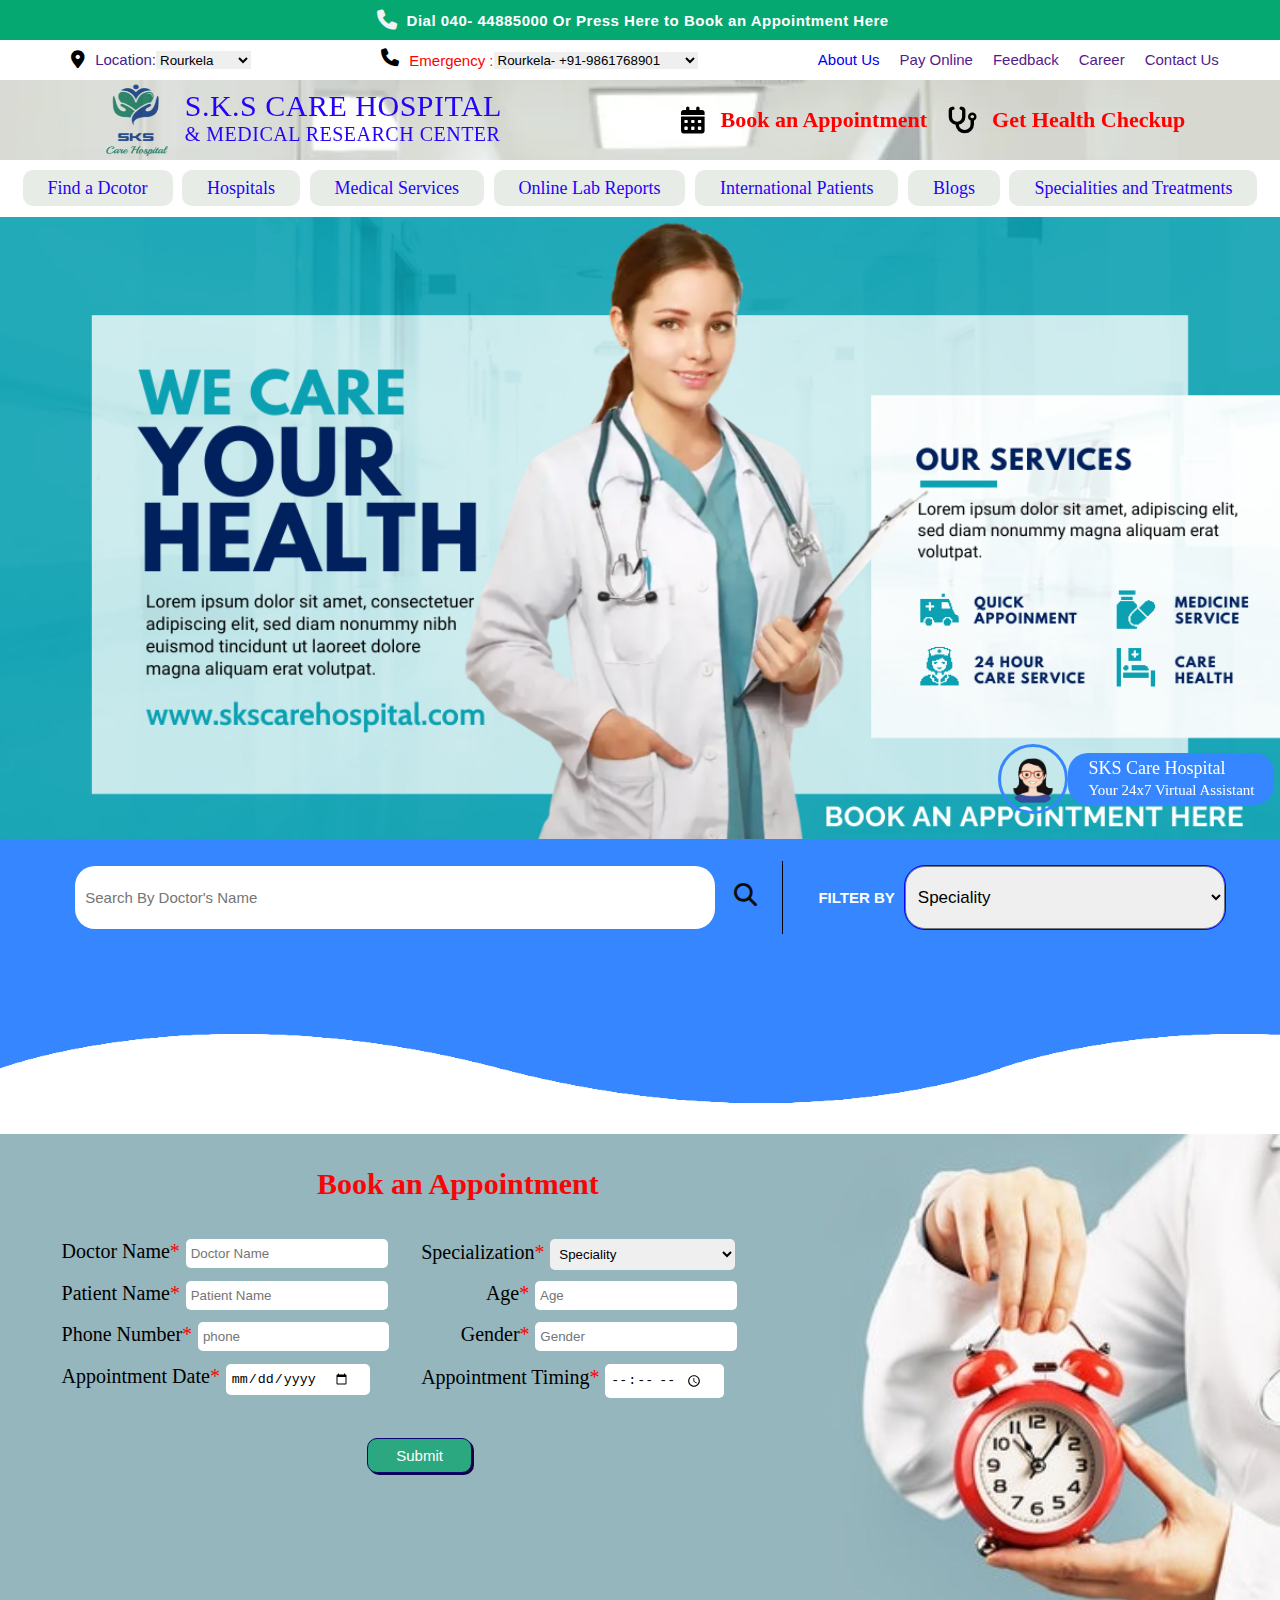
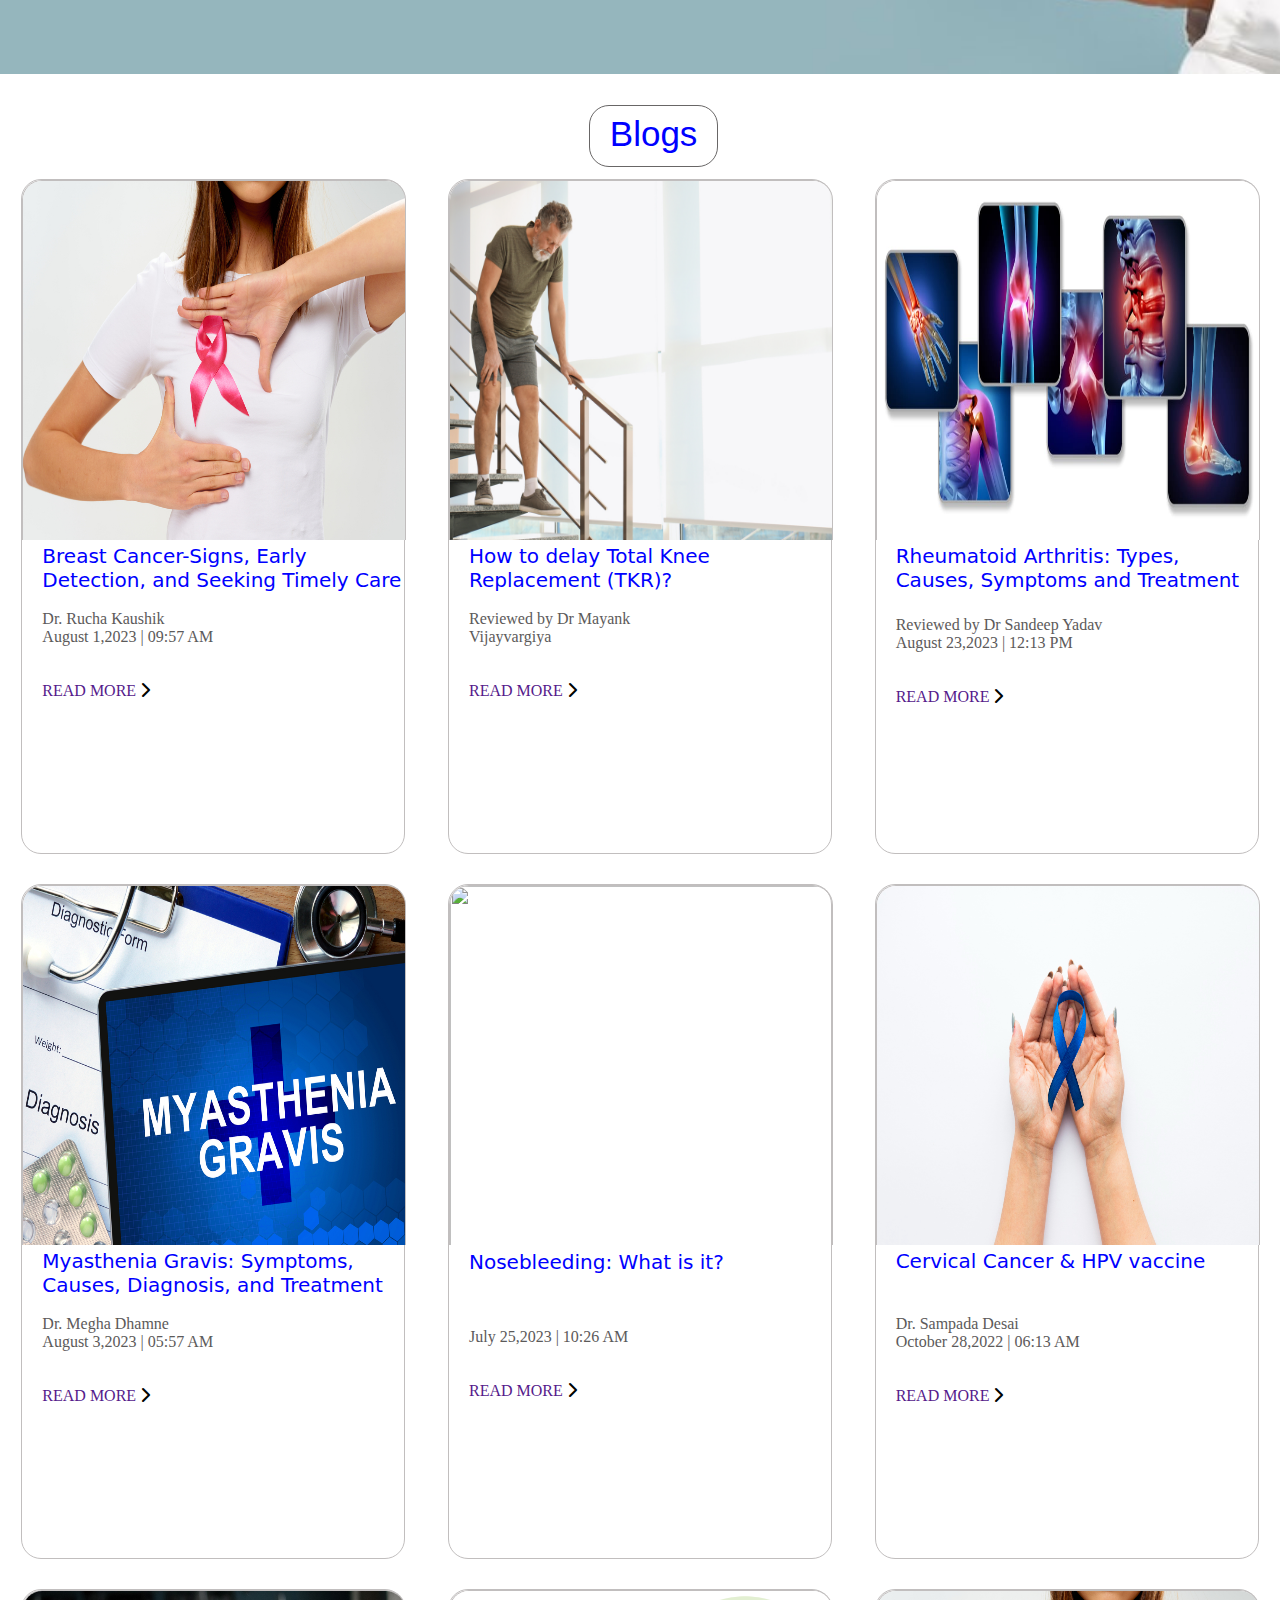
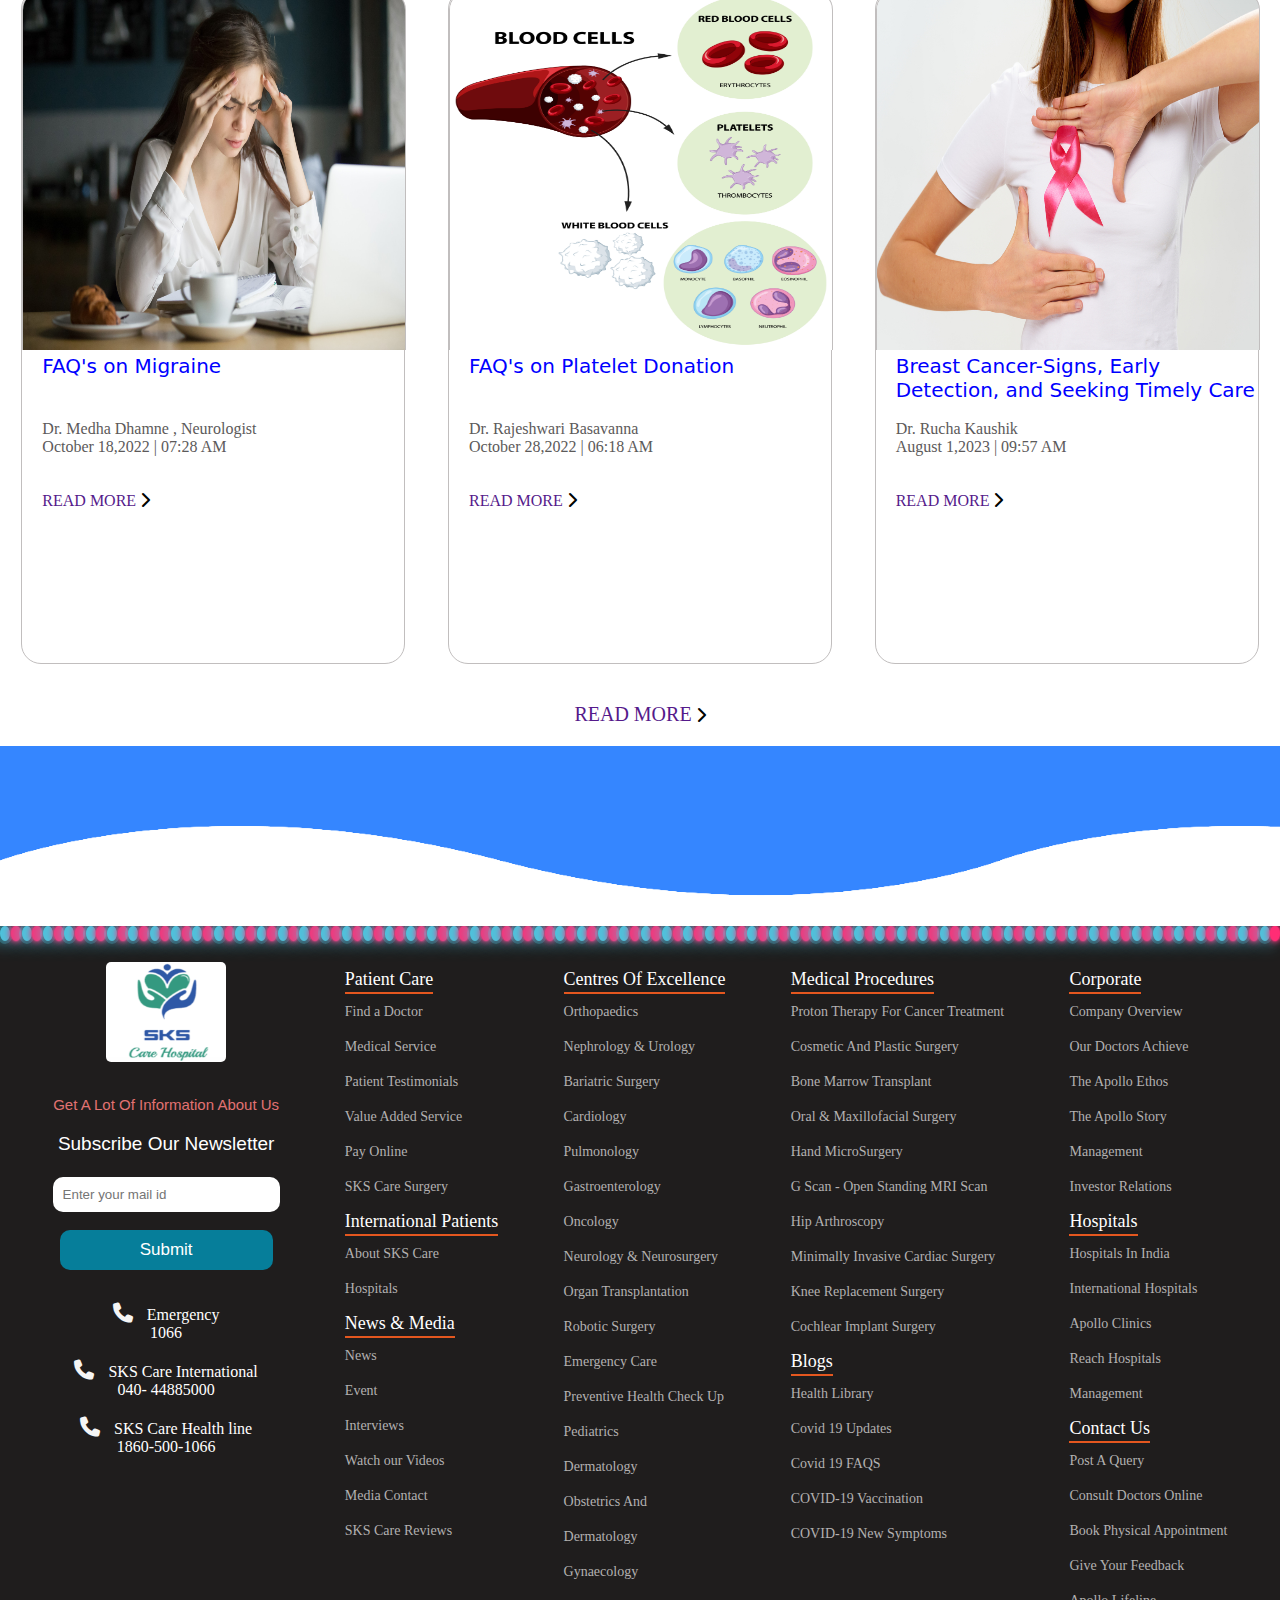
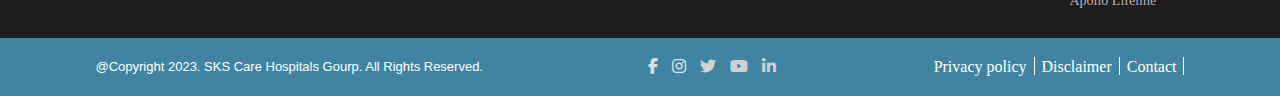
==== commit 444eb392: "bubble animation added in th footer" ====
--- a/index.html
+++ b/index.html
@@ -437,6 +437,129 @@
   </section>
 
     <div class="footer">
+      <div class="container">
+        <div class="bubbles">
+          <span style="--i:11;"></span>
+          <span style="--i:12;"></span>
+          <span style="--i:24;"></span>
+          <span style="--i:10;"></span>
+          <span style="--i:14;"></span>
+          <span style="--i:23;"></span>
+          <span style="--i:18;"></span>
+          <span style="--i:16;"></span>
+          <span style="--i:19;"></span>
+          <span style="--i:20;"></span>
+          <span style="--i:22;"></span>
+          <span style="--i:25;"></span>
+          <span style="--i:18;"></span>
+          <span style="--i:21;"></span>
+          <span style="--i:15;"></span>
+          <span style="--i:13;"></span>
+          <span style="--i:26;"></span>
+          <span style="--i:17;"></span>
+          <span style="--i:13;"></span>
+          <span style="--i:28;"></span>
+          <span style="--i:11;"></span>
+          <span style="--i:12;"></span>
+          <span style="--i:24;"></span>
+          <span style="--i:10;"></span>
+          <span style="--i:14;"></span>
+          <span style="--i:23;"></span>
+          <span style="--i:18;"></span>
+          <span style="--i:16;"></span>
+          <span style="--i:19;"></span>
+          <span style="--i:20;"></span>
+          <span style="--i:22;"></span>
+          <span style="--i:25;"></span>
+          <span style="--i:18;"></span>
+          <span style="--i:21;"></span>
+          <span style="--i:15;"></span>
+          <span style="--i:13;"></span>
+          <span style="--i:26;"></span>
+          <span style="--i:17;"></span>
+          <span style="--i:13;"></span>
+          <span style="--i:28;"></span>
+          <span style="--i:11;"></span>
+          <span style="--i:12;"></span>
+          <span style="--i:24;"></span>
+          <span style="--i:10;"></span>
+          <span style="--i:14;"></span>
+          <span style="--i:23;"></span>
+          <span style="--i:18;"></span>
+          <span style="--i:16;"></span>
+          <span style="--i:19;"></span>
+          <span style="--i:20;"></span>
+          <span style="--i:22;"></span>
+          <span style="--i:25;"></span>
+          <span style="--i:18;"></span>
+          <span style="--i:21;"></span>
+          <span style="--i:15;"></span>
+          <span style="--i:13;"></span>
+          <span style="--i:26;"></span>
+          <span style="--i:17;"></span>
+          <span style="--i:13;"></span>
+          <span style="--i:28;"></span>
+          <span style="--i:11;"></span>
+          <span style="--i:12;"></span>
+          <span style="--i:24;"></span>
+          <span style="--i:10;"></span>
+          <span style="--i:14;"></span>
+          <span style="--i:23;"></span>
+          <span style="--i:18;"></span>
+          <span style="--i:16;"></span>
+          <span style="--i:19;"></span>
+          <span style="--i:20;"></span>
+          <span style="--i:22;"></span>
+          <span style="--i:25;"></span>
+          <span style="--i:18;"></span>
+          <span style="--i:21;"></span>
+          <span style="--i:15;"></span>
+          <span style="--i:13;"></span>
+          <span style="--i:26;"></span>
+          <span style="--i:17;"></span>
+          <span style="--i:13;"></span>
+          <span style="--i:28;"></span>
+          <span style="--i:11;"></span>
+          <span style="--i:12;"></span>
+          <span style="--i:24;"></span>
+          <span style="--i:10;"></span>
+          <span style="--i:14;"></span>
+          <span style="--i:23;"></span>
+          <span style="--i:18;"></span>
+          <span style="--i:16;"></span>
+          <span style="--i:19;"></span>
+          <span style="--i:20;"></span>
+          <span style="--i:22;"></span>
+          <span style="--i:25;"></span>
+          <span style="--i:18;"></span>
+          <span style="--i:21;"></span>
+          <span style="--i:15;"></span>
+          <span style="--i:13;"></span>
+          <span style="--i:26;"></span>
+          <span style="--i:17;"></span>
+          <span style="--i:13;"></span>
+          <span style="--i:28;"></span>
+          <span style="--i:11;"></span>
+          <span style="--i:12;"></span>
+          <span style="--i:24;"></span>
+          <span style="--i:10;"></span>
+          <span style="--i:14;"></span>
+          <span style="--i:23;"></span>
+          <span style="--i:18;"></span>
+          <span style="--i:16;"></span>
+          <span style="--i:19;"></span>
+          <span style="--i:20;"></span>
+          <span style="--i:22;"></span>
+          <span style="--i:25;"></span>
+          <span style="--i:18;"></span>
+          <span style="--i:21;"></span>
+          <span style="--i:15;"></span>
+          <span style="--i:13;"></span>
+          <span style="--i:26;"></span>
+          <span style="--i:17;"></span>
+          <span style="--i:13;"></span>
+          <span style="--i:28;"></span>
+        </div>
       <div class="footer1">
         <div class="footer-left">
           <img src="hospital/Logo.png" alt="" />
@@ -561,7 +684,7 @@
           </ul>
         </div>
       </div>
-      
+    </div>
     </div>
 
     <div class="footer2">
--- a/Hospital.css
+++ b/Hospital.css
@@ -2,6 +2,7 @@
   margin: 0;
   padding: 0;
   box-sizing: border-box;
+  
 
 }
 .top-nav {
@@ -14,6 +15,8 @@
   position: sticky;
   top: 0;
   left: 0;
+  
+  z-index: 1001;
 }
 
 .top-nav i {
@@ -127,6 +130,8 @@
   align-items: center;
   justify-content: space-around;
   
+  z-index: 1001;
+  
   /* background-color: rgb(210, 212, 210); */
   background-color: rgb(234, 236, 234);
   position: sticky;
@@ -262,7 +267,7 @@
 left: 78%;
 bottom: 5%;
 
-
+z-index: 1001;
 
 
 }
@@ -579,7 +584,7 @@
 
 .footer{
   width: 100%;
-  background-color: rgb(31, 29, 29);
+  background-color: transparent;
 }
 
 .footer1{
@@ -1395,7 +1400,7 @@
 .about{
   width: 100%;
   height: auto;
-  border: 1px solid blue;
+  border: 1px solid #0f63e1;
 }
 
     
@@ -1588,16 +1593,66 @@
 
 
 
-
-
-
-
-
-
-
-
-
-
-
-
-
+.container{
+  position: relative;
+  width: 100%;
+  
+  overflow: hidden;
+  background-color: rgb(31, 29, 29);
+  z-index: 8;
+}
+
+.bubbles{
+  position: relative;
+  display: flex;
+  z-index: -100;
+  
+}
+
+.bubbles span{
+  position: relative;
+  width: 15px;
+  height: 15px;
+  background-color: #4fc3dc;
+  margin: 0.4px;
+  border-radius: 50%;
+  box-shadow: 0 0 0 3px #4fc3dc44, 
+  0 0 15px #4fc3dc, 
+  0 0 20px #4fc3dc;
+animation: bubbles 15s linear infinite;
+animation-duration: calc(125s/ var(--i));
+
+}
+
+.bubbles span:nth-child(even){
+  background-color: #ff2d75;
+  box-shadow: 0 0 0 1px #ff2d7544, 
+  0 0 5px #ff2d75, 
+  0 0 10px #ff2d75;
+}
+
+@keyframes bubbles {
+  0%{
+      transform: translateY(100vh) scale(0);
+  }
+
+  100%{
+      transform: translateY(-10vh) scale(1);
+  }
+  
+}
+
+
+
+
+
+
+
+
+
+
+
+
+
+
+
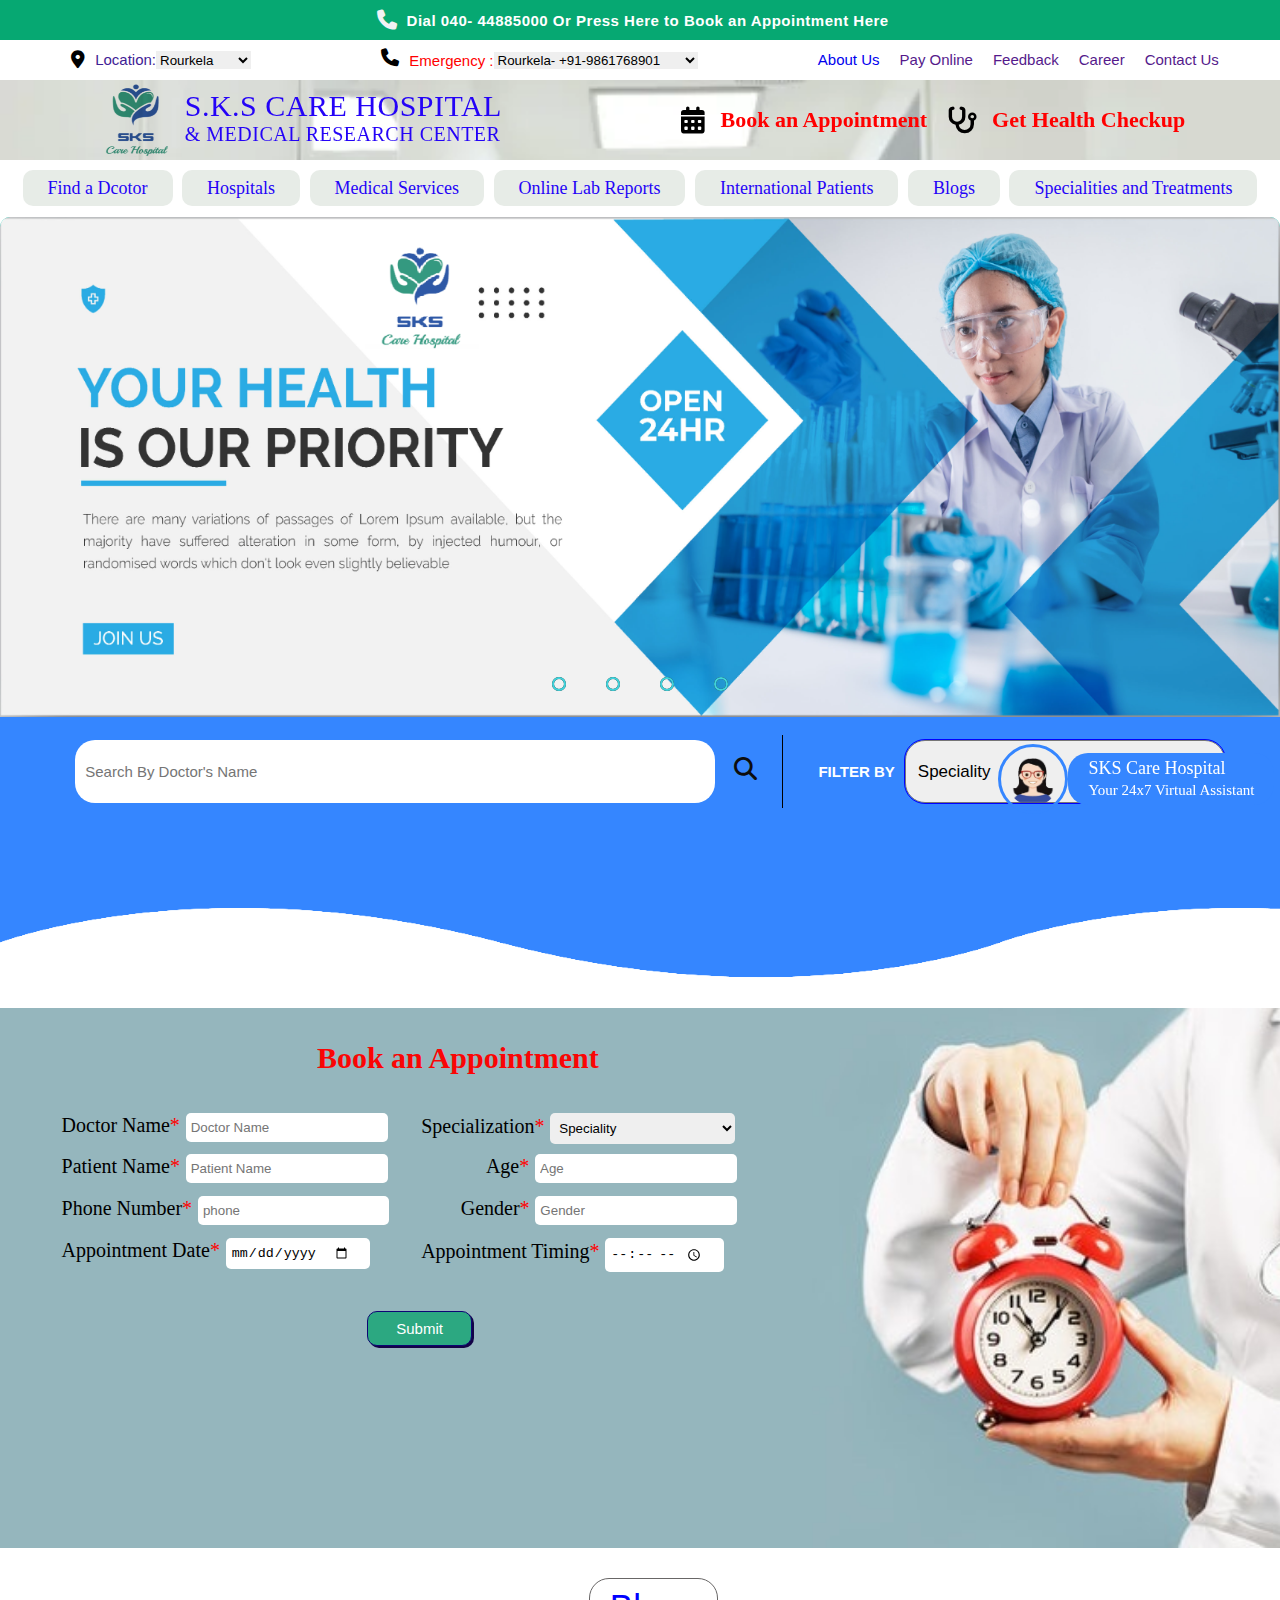
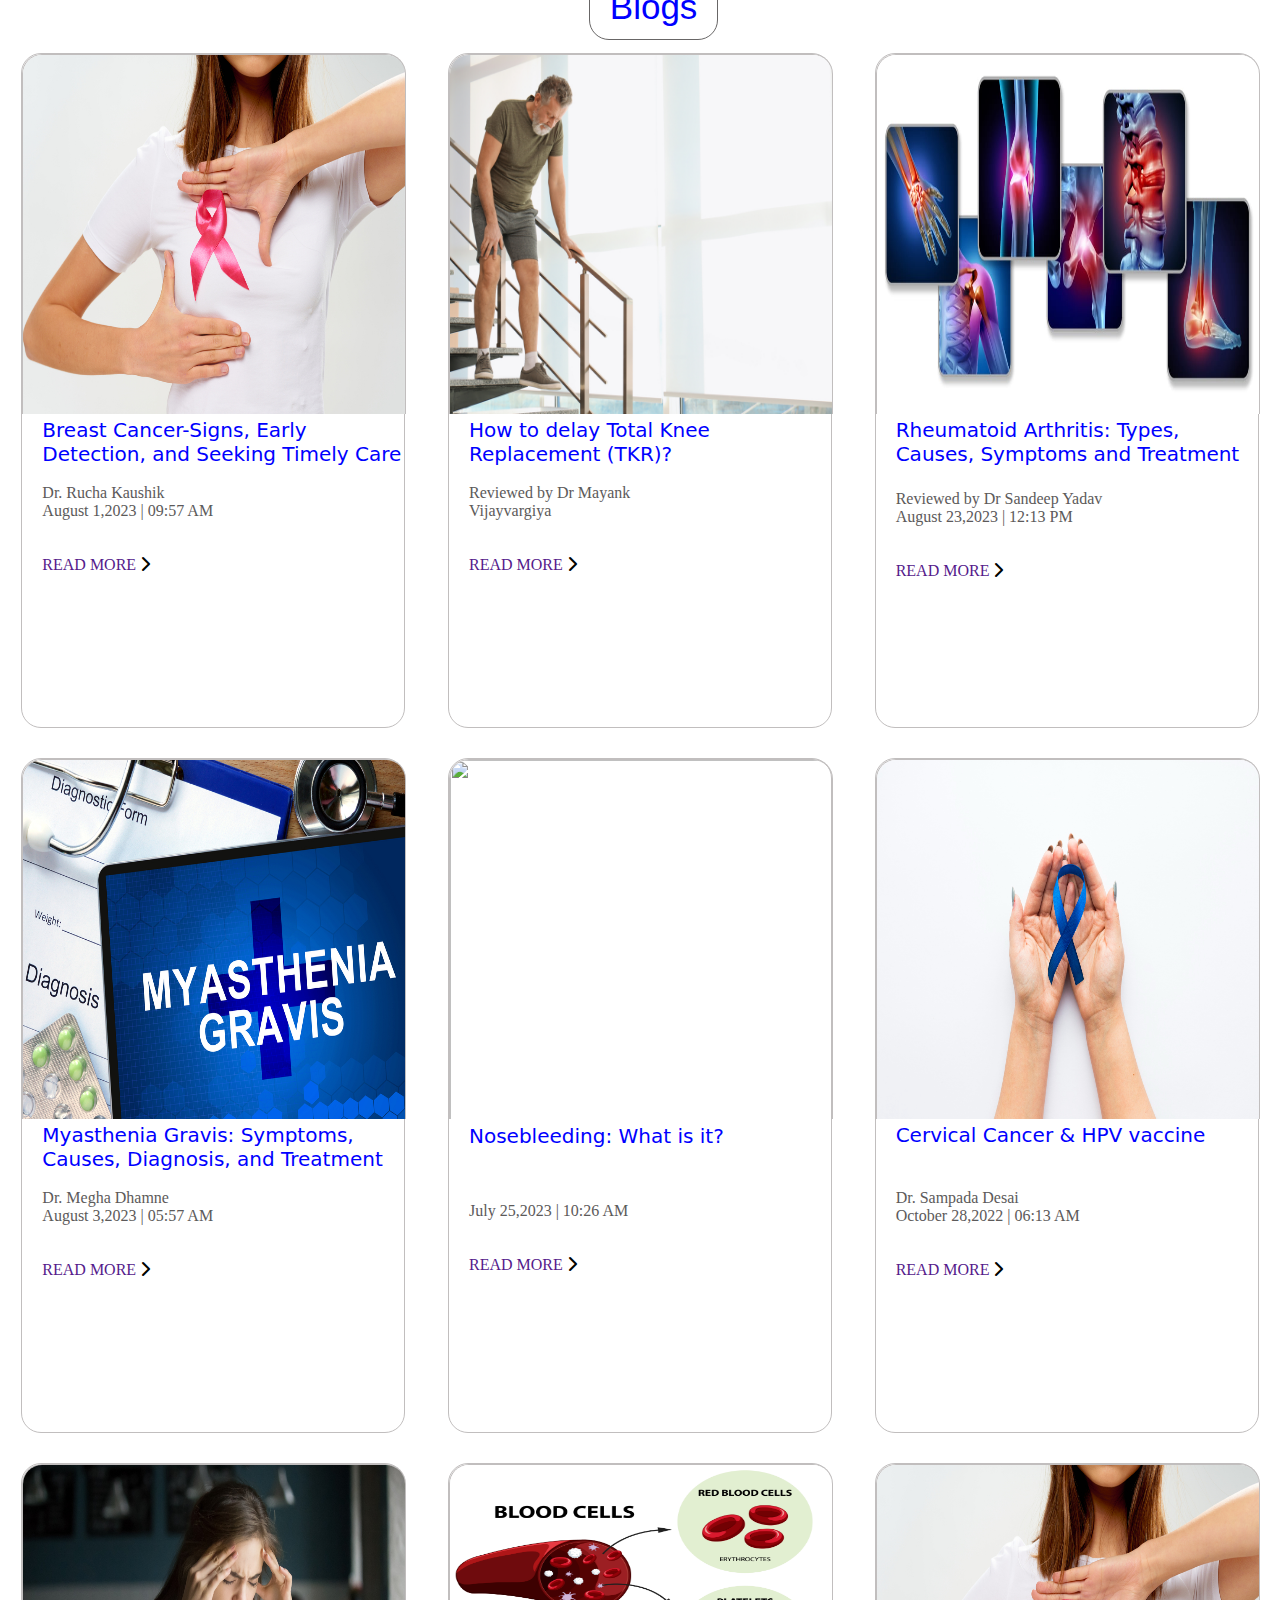
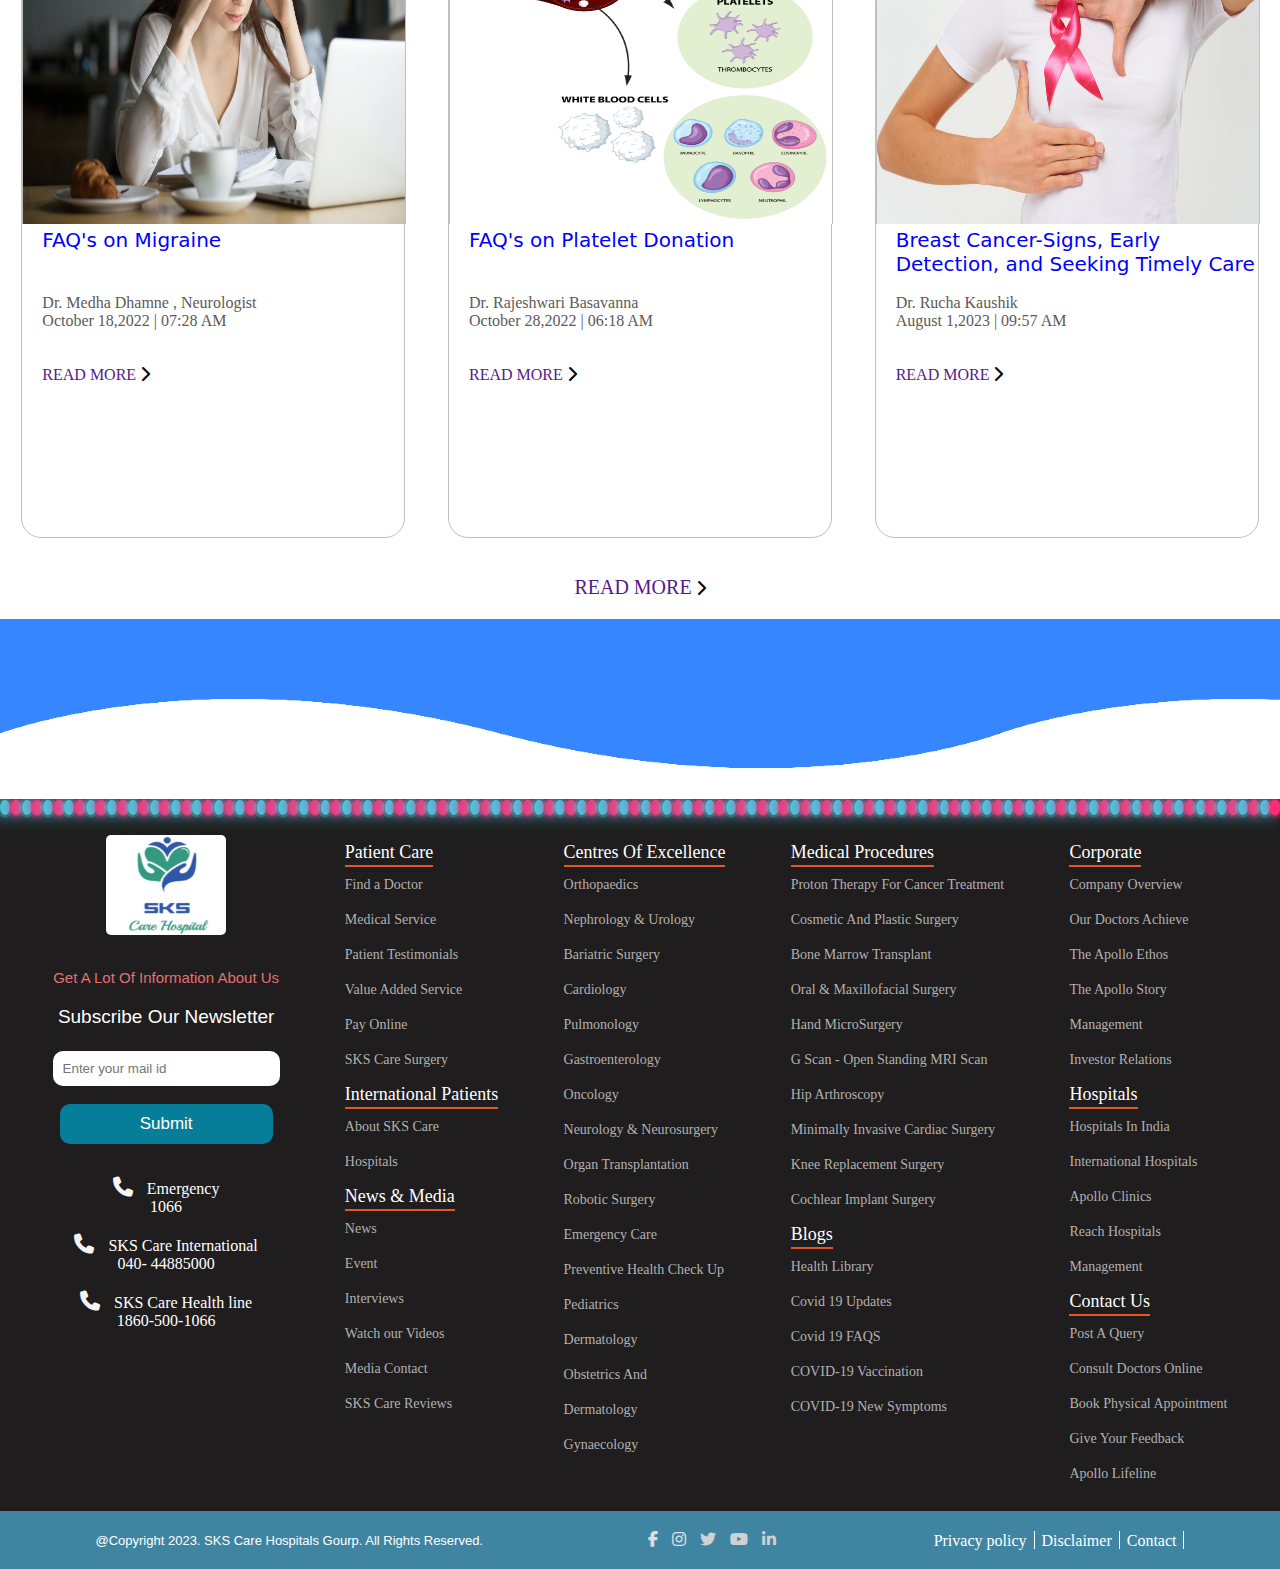
==== commit a9c727b5: "Image slider added" ====
--- a/index.html
+++ b/index.html
@@ -129,9 +129,50 @@
       </ul>
     </div>
 
-    <div class="body">
-      <img src="hospital/poster.png" alt="" />
-    </div>
+    <div class="banner">
+      <div class="slider">
+        <div class="slides">
+          <!--radio buttons start-->
+          <input type="radio" name="radio-btn" id="radio1">
+          <input type="radio" name="radio-btn" id="radio2">
+          <input type="radio" name="radio-btn" id="radio3">
+          <input type="radio" name="radio-btn" id="radio4">
+          <!--radio buttons end-->
+          <!--slide images start-->
+          <div class="slide first">
+            <img src="./hospital/page1.PNG" alt="">
+          </div>
+          <div class="slide">
+            <img src="./hospital/page2.jpg" alt="">
+          </div>
+          <div class="slide">
+            <img src="./hospital/page3.PNG" alt="">
+          </div>
+          <div class="slide">
+            <img src="./hospital/page4.webp" alt="">
+          </div>
+          <!--slide images end-->
+          <!--automatic navigation start-->
+          <div class="navigation-auto">
+            <div class="auto-btn1"></div>
+            <div class="auto-btn2"></div>
+            <div class="auto-btn3"></div>
+            <div class="auto-btn4"></div>
+          </div>
+          <!--automatic navigation end-->
+        </div>
+        <!--manual navigation start-->
+        <div class="navigation-manual">
+          <label for="radio1" class="manual-btn"></label>
+          <label for="radio2" class="manual-btn"></label>
+          <label for="radio3" class="manual-btn"></label>
+          <label for="radio4" class="manual-btn"></label>
+        </div>
+        <!--manual navigation end-->
+      </div>
+      <!--image slider end-->
+    </div>
+    
 
     <div class="search-bar">
       <div class="search-bar1">
@@ -727,6 +768,6 @@
       <i class="fa-solid fa-stethoscope"></i>
       <a href="">Get Checkup</a>
     </div>
-    <script src="Hospital.js"></script>
+    <script type="text/javascript" src="Hospital.js"></script>
   </body>
 </html>
--- a/Hospital.css
+++ b/Hospital.css
@@ -374,7 +374,6 @@
   background-size: cover;
   /* margin-top: 0.3%; */
   
- 
 }
 
 .form1{
@@ -1383,9 +1382,19 @@
       color: white;
 
     }
-
-
-    .footer2{
+  
+
+
+.bubbles{
+    
+  display: none;
+  
+}
+.bubbles span{
+  display: none;
+}
+
+   .footer2{
       background-color: rgb(63, 133, 162);
       display: grid;
       grid-template-columns: 1fr;
@@ -1396,6 +1405,9 @@
       
     
     }
+
+
+
 /* page2 */
 .about{
   width: 100%;
@@ -1643,16 +1655,137 @@
 }
 
 
-
-
-
-
-
-
-
-
-
-
-
-
-
+.banner{
+  margin: 0;
+  padding: 0;
+  height: fit-content;
+  display: flex;
+  justify-content: center;
+  align-items: center;
+  background: #23E3C9;
+  border-top-left-radius: 10px;
+  border-top-right-radius: 10px;
+}
+
+.slider{
+  width: 100%;
+  height: 500px;
+  border-top-left-radius: 10px;
+  border-top-right-radius: 10px;
+  overflow: hidden;
+}
+
+.slides{
+  width: 500%;
+  height: 500px;
+  display: flex;
+}
+
+.slides input{
+  display: none;
+}
+
+.slide{
+  width: 20%;
+  transition: 2s;
+}
+
+.slide img{
+  width: 100%;
+  height: 500px;
+}
+
+/*css for manual slide navigation*/
+
+.navigation-manual{
+  position: absolute;
+  width: 100%;
+  margin-top: -40px;
+  display: flex;
+  justify-content: center;
+}
+
+.manual-btn{
+  border: 2px solid #40D3DC;
+  padding: 5px;
+  border-radius: 10px;
+  cursor: pointer;
+  transition: 1s;
+}
+
+.manual-btn:not(:last-child){
+  margin-right: 40px;
+}
+
+.manual-btn:hover{
+  background: #111818;
+}
+
+#radio1:checked ~ .first{
+  margin-left: 0;
+}
+
+#radio2:checked ~ .first{
+  margin-left: -20%;
+}
+
+#radio3:checked ~ .first{
+  margin-left: -40%;
+}
+
+#radio4:checked ~ .first{
+  margin-left: -60%;
+}
+
+/*css for automatic navigation*/
+
+.navigation-auto{
+  position: absolute;
+  display: flex;
+  width: 100%;
+  justify-content: center;
+  
+  margin-top: 460px;
+}
+
+.navigation-auto div{
+  border: 2px solid #111818;
+  padding: 5px;
+  border-radius: 10px;
+  transition: 1s;
+}
+
+.navigation-auto div:not(:last-child){
+  margin-right: 40px;
+}
+
+#radio1:checked ~ .navigation-auto .auto-btn1{
+  background: #111818;
+}
+
+#radio2:checked ~ .navigation-auto .auto-btn2{
+  background: #111818;
+}
+
+#radio3:checked ~ .navigation-auto .auto-btn3{
+  background: #111818;
+}
+
+#radio4:checked ~ .navigation-auto .auto-btn4{
+  background: #111818;
+}
+      
+
+
+
+
+
+
+
+
+
+
+
+
+
+
